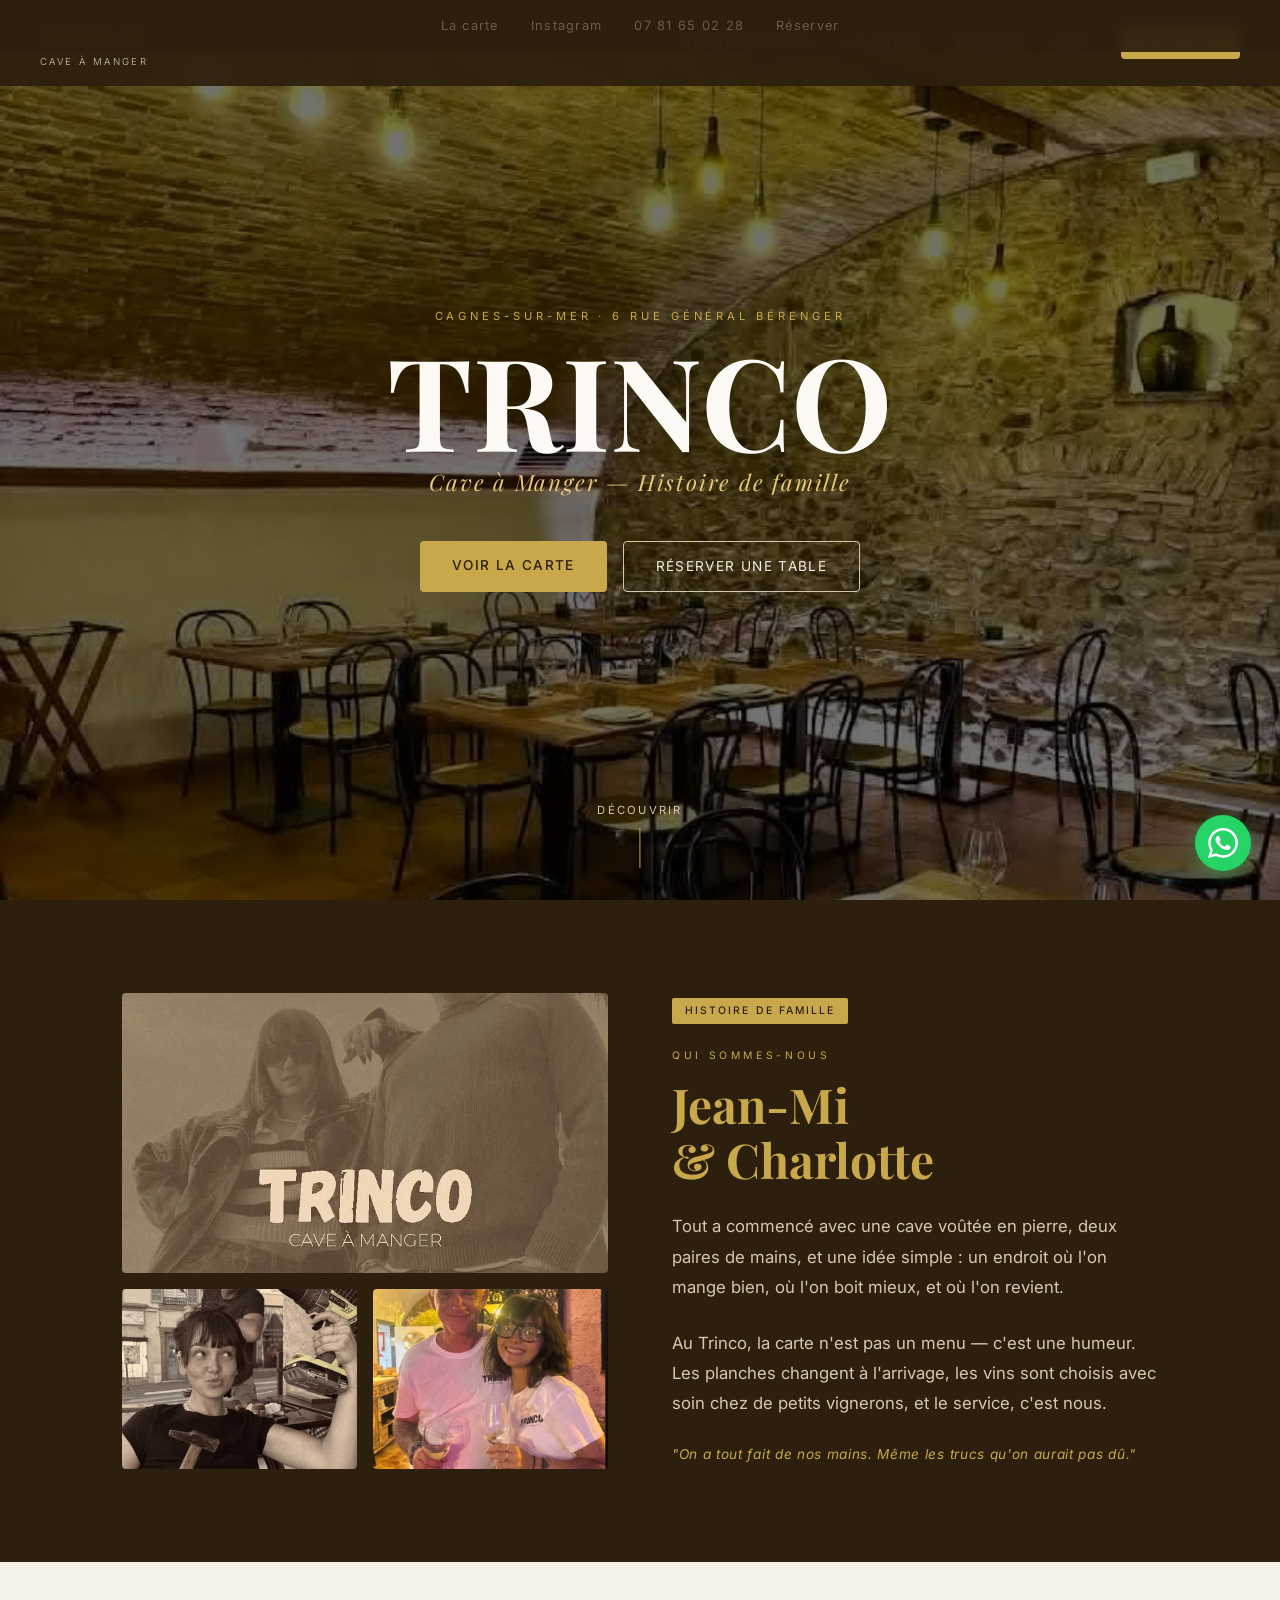
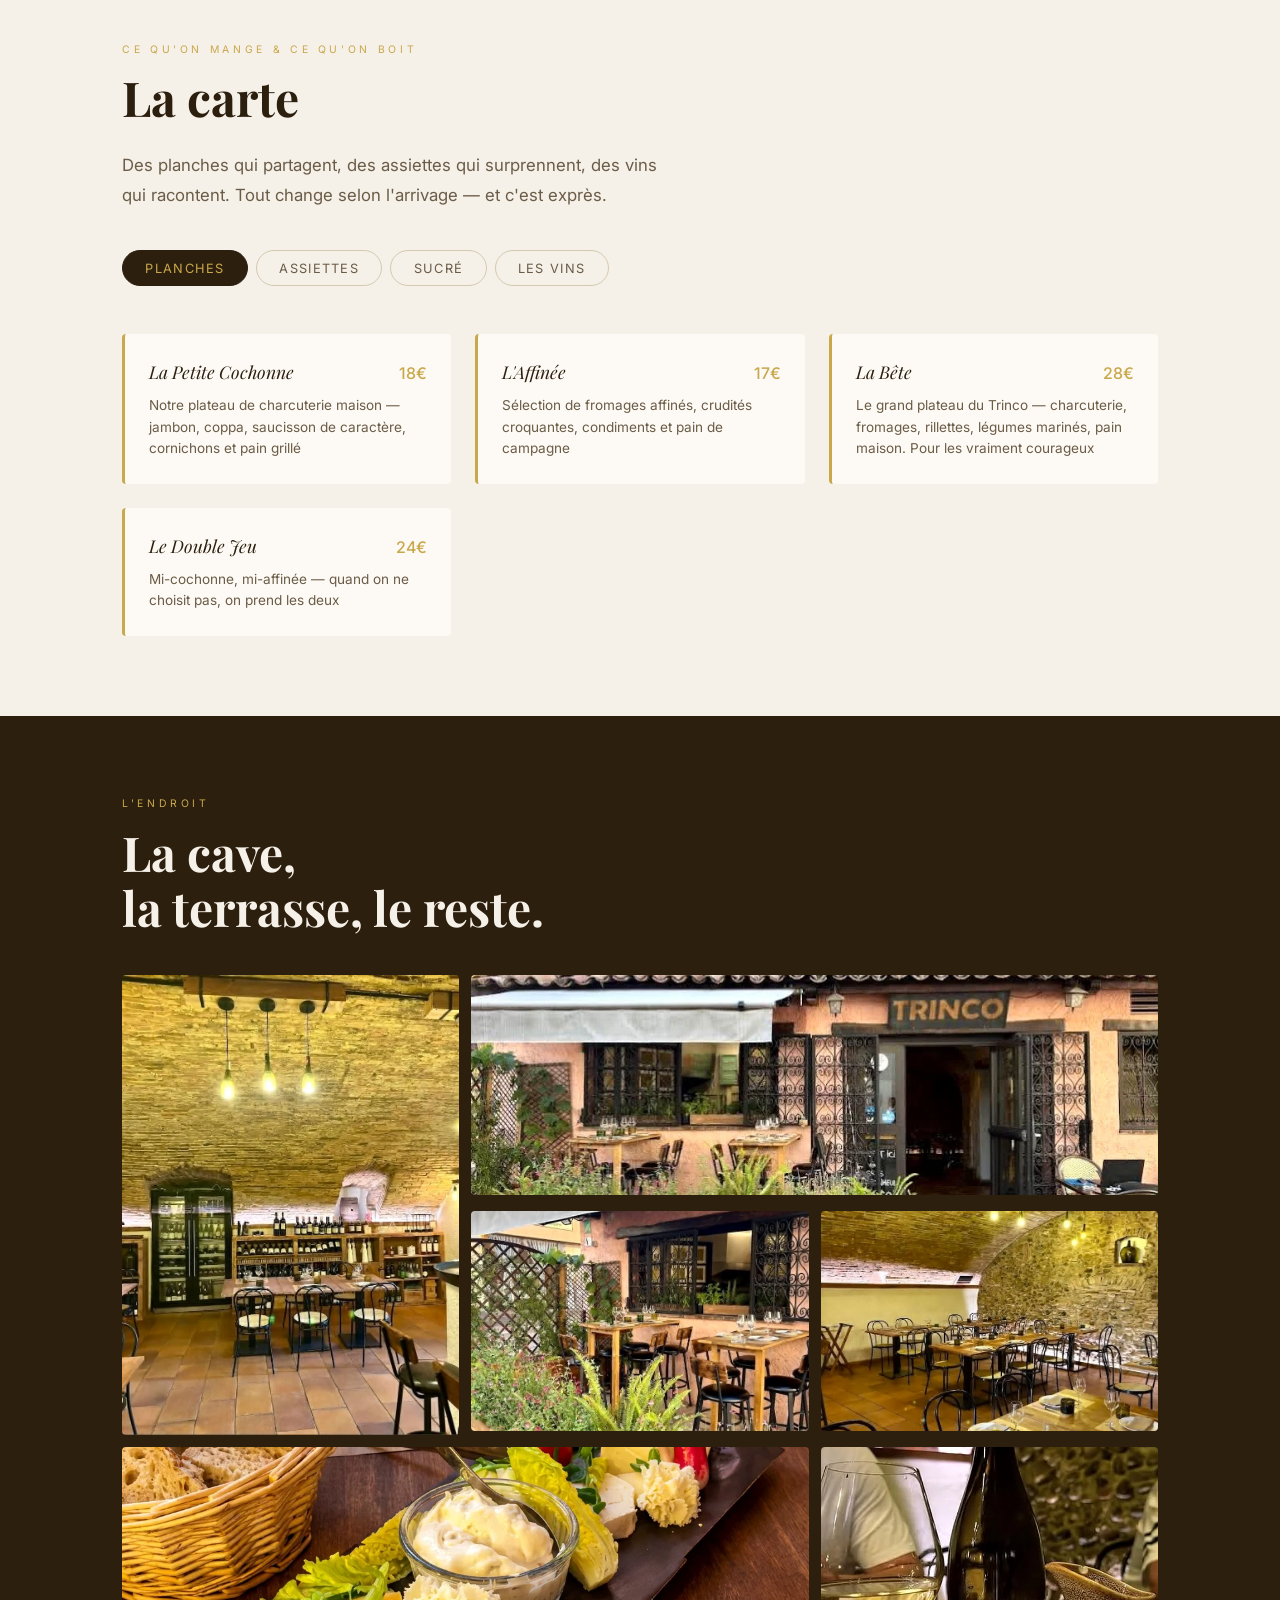
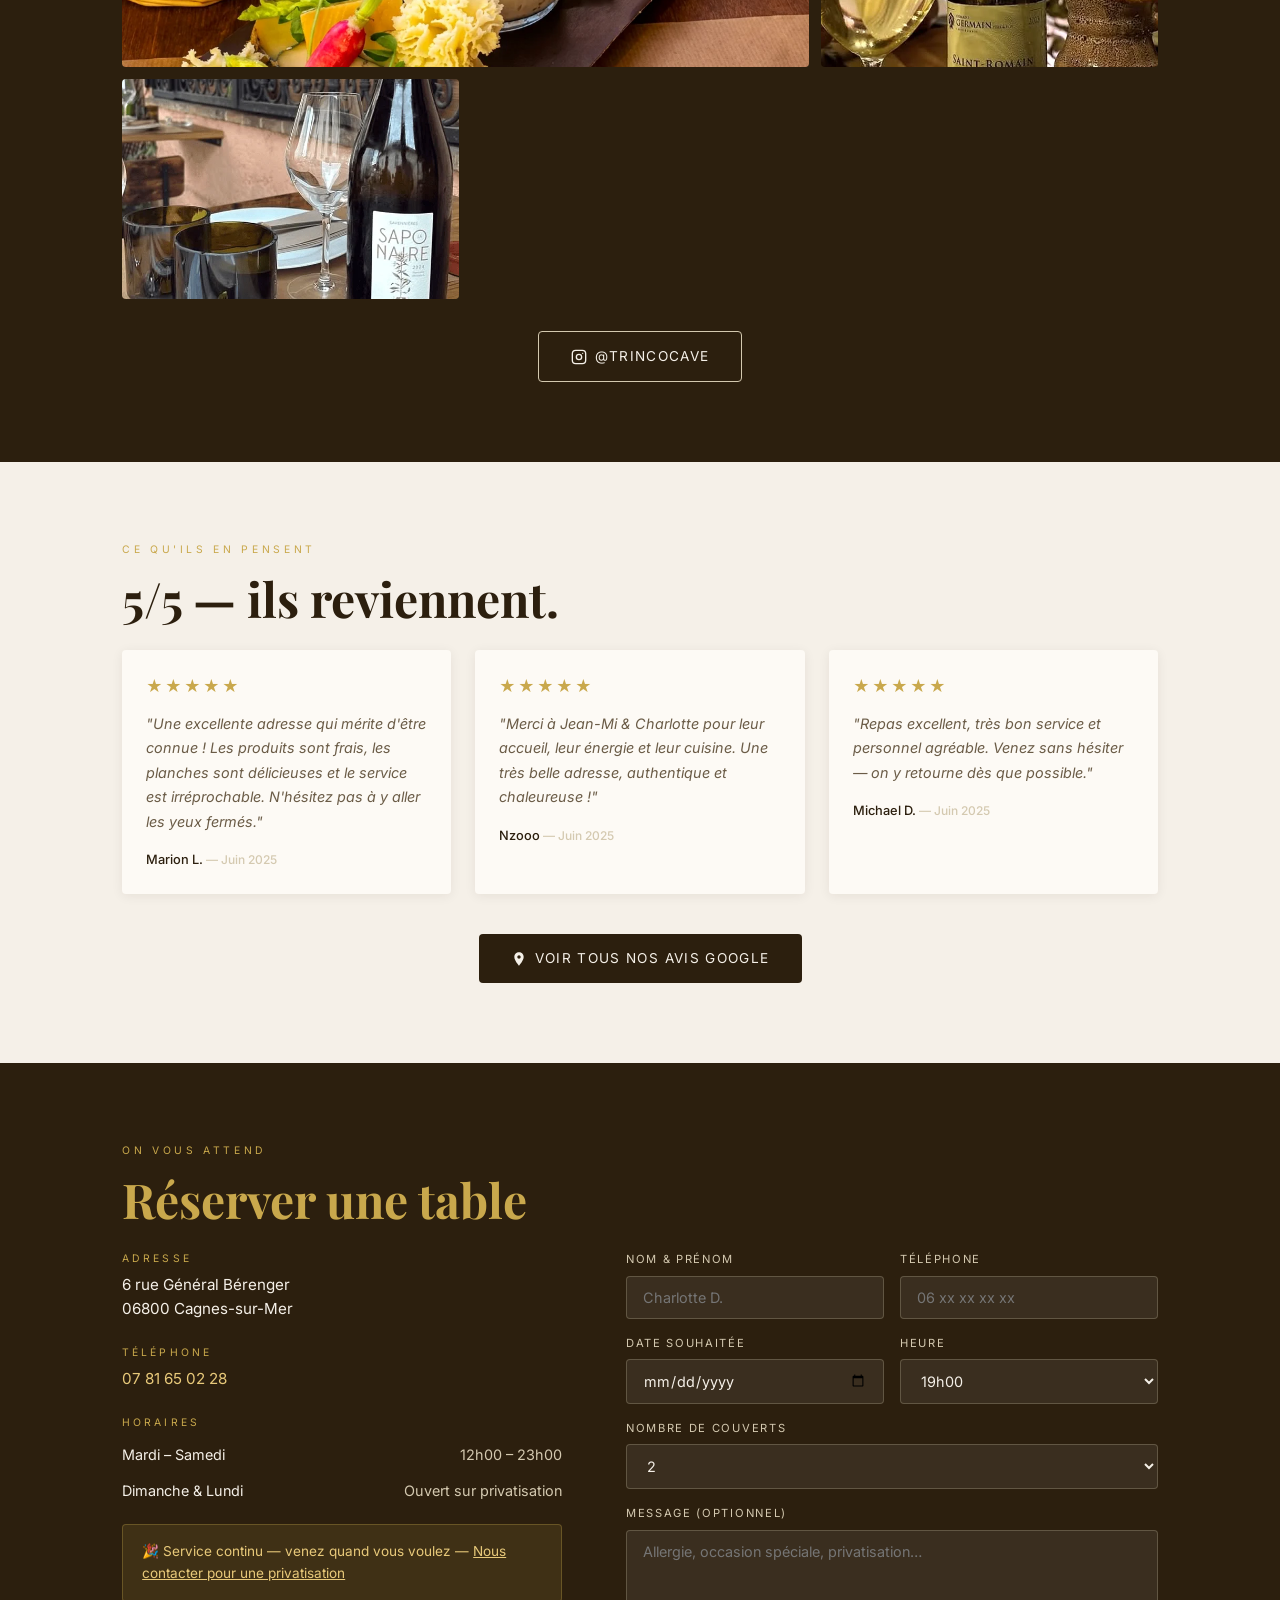
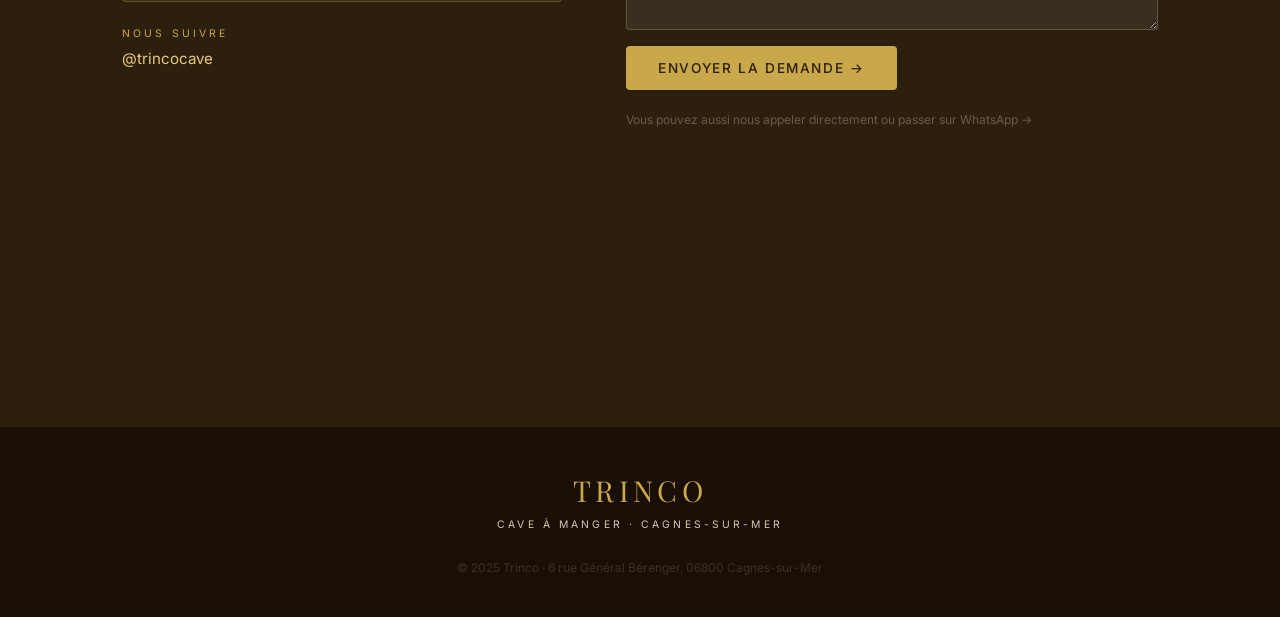
==== index.html @ 85537033 "creation trinco" ====
<!DOCTYPE html>
<html lang="fr">
<head>
  <meta charset="UTF-8" />
  <meta name="viewport" content="width=device-width, initial-scale=1.0" />
  <title>Trinco — Cave à Manger · Cagnes-sur-Mer</title>
  <meta name="description" content="Trinco, cave à manger à Cagnes-sur-Mer. Planches généreuses, vins de caractère, produits locaux. Histoire de famille, adresse de cœur." />
  <meta name="keywords" content="restaurant Cagnes-sur-Mer, cave à vin, planches à partager, vins naturels, Côte d'Azur, Nice, Antibes" />
  <meta property="og:title" content="Trinco — Cave à Manger · Cagnes-sur-Mer" />
  <meta property="og:description" content="Planches généreuses, vins de caractère, produits locaux. Une histoire de famille à Cagnes-sur-Mer." />
  <meta property="og:image" content="images/hero_duo_logo.webp" />
  <link rel="canonical" href="https://letrinco.fr/" />
  <link rel="stylesheet" href="css/style.css" />
  <link rel="preload" as="image" href="images/salle_voutee.webp" />
</head>
<body>

<!-- NAV -->
<nav>
  <a href="#hero" class="nav-logo">
    TRINCO
    <span>Cave à Manger</span>
  </a>
  <ul class="nav-links">
    <li><a href="#histoire">Notre histoire</a></li>
    <li><a href="#carte">La carte</a></li>
    <li><a href="#galerie">Galerie</a></li>
    <li><a href="#avis">Avis</a></li>
    <li><a href="#contact" class="nav-cta">Réserver</a></li>
  </ul>
  <button class="burger" aria-label="Menu">
    <span></span><span></span><span></span>
  </button>
</nav>

<!-- HERO -->
<section id="hero">
  <div class="hero-bg"></div>
  <div class="hero-content">
    <p class="hero-eyebrow">Cagnes-sur-Mer · 6 rue Général Bérenger</p>
    <h1 class="hero-title">TRINCO</h1>
    <p class="hero-subtitle">Cave à Manger — Histoire de famille</p>
    <div class="hero-btns">
      <a href="#carte" class="btn-primary">Voir la carte</a>
      <a href="#contact" class="btn-outline">Réserver une table</a>
    </div>
  </div>
  <div class="hero-scroll">Découvrir</div>
</section>

<!-- HISTOIRE -->
<section id="histoire">
  <div class="container">
    <div class="histoire-grid">
      <div class="histoire-imgs">
        <img src="images/hero_duo_logo.webp" alt="Jean-Mi et Charlotte, fondateurs du Trinco" loading="lazy" />
        <img src="images/chantier_sepia.webp" alt="La construction du Trinco" loading="lazy" />
        <img src="images/jean_mi_charlotte.webp" alt="Jean-Mi et Charlotte au Trinco" loading="lazy" />
      </div>
      <div class="histoire-text">
        <span class="histoire-tag">Histoire de famille</span>
        <p class="section-label">Qui sommes-nous</p>
        <h2 class="section-title" style="color: var(--or);">Jean-Mi<br>&amp; Charlotte</h2>
        <p class="section-intro">
          Tout a commencé avec une cave voûtée en pierre, deux paires de mains, et une idée simple : un endroit où l'on mange bien, où l'on boit mieux, et où l'on revient.
        </p>
        <br>
        <p class="section-intro">
          Au Trinco, la carte n'est pas un menu — c'est une humeur. Les planches changent à l'arrivage, les vins sont choisis avec soin chez de petits vignerons, et le service, c'est nous.
        </p>
        <br>
        <p style="font-size:0.85rem; color: var(--or); letter-spacing:0.05em; font-style:italic;">
          "On a tout fait de nos mains. Même les trucs qu'on aurait pas dû."
        </p>
      </div>
    </div>
  </div>
</section>

<!-- CARTE -->
<section id="carte">
  <div class="container">
    <p class="section-label">Ce qu'on mange & ce qu'on boit</p>
    <h2 class="section-title">La carte</h2>
    <p class="section-intro" style="margin-bottom: 2.5rem;">
      Des planches qui partagent, des assiettes qui surprennent, des vins qui racontent. Tout change selon l'arrivage — et c'est exprès.
    </p>

    <div class="carte-tabs">
      <button class="tab-btn active" data-section="planches">Planches</button>
      <button class="tab-btn" data-section="assiettes">Assiettes</button>
      <button class="tab-btn" data-section="sucre">Sucré</button>
      <button class="tab-btn" data-section="vins">Les vins</button>
    </div>

    <div id="carte-content">
      <!-- Chargé par JS depuis _data/carte.json -->
    </div>
  </div>
</section>

<!-- GALERIE -->
<section id="galerie">
  <div class="container">
    <p class="section-label">L'endroit</p>
    <h2 class="section-title" style="color: var(--creme);">La cave,<br>la terrasse, le reste.</h2>

    <div class="galerie-grid" style="margin-top: 2.5rem;">
      <img src="images/cave_vins.webp"         alt="Cave à vins du Trinco"           class="g-tall"   loading="lazy" />
      <img src="images/facade_exterieure.webp"  alt="Façade extérieure du Trinco"     class="g-wide"   loading="lazy" />
      <img src="images/terrasse_bar.webp"       alt="Terrasse du Trinco"              class="g-normal" loading="lazy" />
      <img src="images/salle_voutee.webp"       alt="Salle voûtée en pierre"          class="g-normal" loading="lazy" />
      <img src="images/assiette_fromage.webp"   alt="Plateau de fromages L'Affinée"   class="g-wide"   loading="lazy" />
      <img src="images/vin_saint_romain.webp"   alt="Vin Saint-Romain au Trinco"      class="g-normal" loading="lazy" />
      <img src="images/table_saponaire.webp"    alt="Table dressée en terrasse"       class="g-normal" loading="lazy" />
    </div>

    <div style="text-align:center; margin-top:2rem;">
      <a href="https://www.instagram.com/trincocave" target="_blank" rel="noopener" class="btn-outline" style="display:inline-flex; align-items:center; gap:0.5rem; border-color: var(--pierre);">
        <svg width="16" height="16" viewBox="0 0 24 24" fill="none" stroke="currentColor" stroke-width="2"><rect x="2" y="2" width="20" height="20" rx="5"/><circle cx="12" cy="12" r="4"/><circle cx="17.5" cy="6.5" r="1" fill="currentColor" stroke="none"/></svg>
        @trincocave
      </a>
    </div>
  </div>
</section>

<!-- AVIS -->
<section id="avis">
  <div class="container">
    <p class="section-label">Ce qu'ils en pensent</p>
    <h2 class="section-title">5/5 — ils reviennent.</h2>

    <div class="avis-grid" id="avis-grid">
      <!-- Chargé par JS -->
    </div>

    <div class="avis-cta">
      <a href="https://www.google.com/maps/search/?api=1&query=Trinco+Cagnes-sur-Mer" target="_blank" rel="noopener" class="btn-google">
        <svg width="16" height="16" viewBox="0 0 24 24" fill="currentColor"><path d="M12 2C8.13 2 5 5.13 5 9c0 5.25 7 13 7 13s7-7.75 7-13c0-3.87-3.13-7-7-7zm0 9.5c-1.38 0-2.5-1.12-2.5-2.5S10.62 6.5 12 6.5s2.5 1.12 2.5 2.5S13.38 11.5 12 11.5z"/></svg>
        Voir tous nos avis Google
      </a>
    </div>
  </div>
</section>

<!-- CONTACT -->
<section id="contact">
  <div class="container">
    <p class="section-label">On vous attend</p>
    <h2 class="section-title">Réserver une table</h2>

    <div class="contact-grid">
      <!-- Infos -->
      <div class="contact-infos">
        <div>
          <p class="contact-bloc-label">Adresse</p>
          <p class="contact-bloc-val">
            6 rue Général Bérenger<br>
            06800 Cagnes-sur-Mer
          </p>
        </div>
        <div>
          <p class="contact-bloc-label">Téléphone</p>
          <p class="contact-bloc-val">
            <a href="tel:+33781650228">07 81 65 02 28</a>
          </p>
        </div>
        <div>
          <p class="contact-bloc-label">Horaires</p>
          <div id="horaires-content">
            <!-- Chargé par JS -->
          </div>
        </div>
        <div>
          <p class="contact-bloc-label">Nous suivre</p>
          <p class="contact-bloc-val">
            <a href="https://www.instagram.com/trincocave" target="_blank" rel="noopener">@trincocave</a>
          </p>
        </div>

        <div class="map-embed">
          <iframe
            src="https://www.google.com/maps/embed?pb=!1m18!1m12!1m3!1d2886.9!2d7.1480!3d43.6647!2m3!1f0!2f0!3f0!3m2!1i1024!2i768!4f13.1!3m3!1m2!1s0x12cdd321d4ad0dfb%3A0x1d8dfc1db5aa46de!2sTrinco!5e0!3m2!1sfr!2sfr!4v1700000000000"
            allowfullscreen=""
            loading="lazy"
            referrerpolicy="no-referrer-when-downgrade"
            title="Trinco sur Google Maps">
          </iframe>
        </div>
      </div>

      <!-- Formulaire -->
      <form id="resa-form" class="contact-form">
        <div class="form-row">
          <div class="form-group">
            <label for="nom">Nom & Prénom</label>
            <input type="text" id="nom" name="nom" placeholder="Charlotte D." required />
          </div>
          <div class="form-group">
            <label for="tel">Téléphone</label>
            <input type="tel" id="tel" name="tel" placeholder="06 xx xx xx xx" />
          </div>
        </div>
        <div class="form-row">
          <div class="form-group">
            <label for="date">Date souhaitée</label>
            <input type="date" id="date" name="date" required />
          </div>
          <div class="form-group">
            <label for="heure">Heure</label>
            <select id="heure" name="heure">
              <option value="12h00">12h00</option>
              <option value="12h30">12h30</option>
              <option value="13h00">13h00</option>
              <option value="13h30">13h30</option>
              <option value="19h00" selected>19h00</option>
              <option value="19h30">19h30</option>
              <option value="20h00">20h00</option>
              <option value="20h30">20h30</option>
              <option value="21h00">21h00</option>
              <option value="21h30">21h30</option>
            </select>
          </div>
        </div>
        <div class="form-group">
          <label for="couverts">Nombre de couverts</label>
          <select id="couverts" name="couverts">
            <option>1</option>
            <option selected>2</option>
            <option>3</option>
            <option>4</option>
            <option>5</option>
            <option>6</option>
            <option>7</option>
            <option>8+</option>
          </select>
        </div>
        <div class="form-group">
          <label for="message">Message (optionnel)</label>
          <textarea id="message" name="message" placeholder="Allergie, occasion spéciale, privatisation…"></textarea>
        </div>
        <button type="submit" class="form-submit">Envoyer la demande →</button>
        <p style="font-size:0.75rem; color: var(--gris-text); margin-top:0.25rem;">
          Vous pouvez aussi nous appeler directement ou passer sur WhatsApp →
        </p>
      </form>
    </div>
  </div>
</section>

<!-- FOOTER -->
<footer>
  <div class="footer-logo">TRINCO</div>
  <div class="footer-sub">Cave à Manger · Cagnes-sur-Mer</div>
  <nav class="footer-links">
    <a href="#carte">La carte</a>
    <a href="https://www.instagram.com/trincocave" target="_blank" rel="noopener">Instagram</a>
    <a href="tel:+33781650228">07 81 65 02 28</a>
    <a href="#contact">Réserver</a>
  </nav>
  <p class="footer-copy">© 2025 Trinco · 6 rue Général Bérenger, 06800 Cagnes-sur-Mer</p>
</footer>

<!-- BOUTON WHATSAPP FLOTTANT -->
<a class="wa-float"
   href="https://wa.me/33781650228?text=Bonjour%20Jean-Mi%20%26%20Charlotte%2C%20je%20souhaite%20r%C3%A9server%20une%20table%20au%20Trinco%20%F0%9F%8D%B7"
   target="_blank"
   rel="noopener"
   aria-label="Réserver via WhatsApp">
  <svg viewBox="0 0 24 24" xmlns="http://www.w3.org/2000/svg">
    <path d="M17.472 14.382c-.297-.149-1.758-.867-2.03-.967-.273-.099-.471-.148-.67.15-.197.297-.767.966-.94 1.164-.173.199-.347.223-.644.075-.297-.15-1.255-.463-2.39-1.475-.883-.788-1.48-1.761-1.653-2.059-.173-.297-.018-.458.13-.606.134-.133.298-.347.446-.52.149-.174.198-.298.298-.497.099-.198.05-.371-.025-.52-.075-.149-.669-1.612-.916-2.207-.242-.579-.487-.5-.669-.51-.173-.008-.371-.01-.57-.01-.198 0-.52.074-.792.372-.272.297-1.04 1.016-1.04 2.479 0 1.462 1.065 2.875 1.213 3.074.149.198 2.096 3.2 5.077 4.487.709.306 1.262.489 1.694.625.712.227 1.36.195 1.871.118.571-.085 1.758-.719 2.006-1.413.248-.694.248-1.289.173-1.413-.074-.124-.272-.198-.57-.347m-5.421 7.403h-.004a9.87 9.87 0 01-5.031-1.378l-.361-.214-3.741.982.998-3.648-.235-.374a9.86 9.86 0 01-1.51-5.26c.001-5.45 4.436-9.884 9.888-9.884 2.64 0 5.122 1.03 6.988 2.898a9.825 9.825 0 012.893 6.994c-.003 5.45-4.437 9.884-9.885 9.884m8.413-18.297A11.815 11.815 0 0012.05 0C5.495 0 .16 5.335.157 11.892c0 2.096.547 4.142 1.588 5.945L.057 24l6.305-1.654a11.882 11.882 0 005.683 1.448h.005c6.554 0 11.89-5.335 11.893-11.893a11.821 11.821 0 00-3.48-8.413z"/>
  </svg>
</a>

<script src="js/main.js"></script>
</body>
</html>
---- css/style.css ----
/* ===== TRINCO — Cave à Manger ===== */
@import url('https://fonts.googleapis.com/css2?family=Playfair+Display:ital,wght@0,400;0,700;1,400&family=Inter:wght@300;400;500&display=swap');

:root {
  --brun:       #2c1f0e;
  --brun-light: #4a3220;
  --or:         #c9a84c;
  --or-light:   #e8c97a;
  --creme:      #f5f0e8;
  --pierre:     #d4c9b0;
  --vert:       #4a5e3a;
  --blanc:      #fdfaf5;
  --gris-text:  #6b5c47;
  --radius:     4px;
}

*, *::before, *::after { box-sizing: border-box; margin: 0; padding: 0; }

html { scroll-behavior: smooth; }

body {
  font-family: 'Inter', sans-serif;
  background: var(--blanc);
  color: var(--brun);
  font-size: 16px;
  line-height: 1.6;
}

/* ===== NAV ===== */
nav {
  position: fixed;
  top: 0; left: 0; right: 0;
  z-index: 100;
  display: flex;
  align-items: center;
  justify-content: space-between;
  padding: 1rem 2.5rem;
  background: rgba(44, 31, 14, 0.92);
  backdrop-filter: blur(8px);
  transition: background 0.3s;
}

.nav-logo {
  font-family: 'Playfair Display', serif;
  font-size: 1.5rem;
  color: var(--or);
  letter-spacing: 0.12em;
  text-decoration: none;
}

.nav-logo span {
  display: block;
  font-size: 0.6rem;
  letter-spacing: 0.25em;
  color: var(--pierre);
  font-family: 'Inter', sans-serif;
  font-weight: 300;
  text-transform: uppercase;
}

.nav-links {
  display: flex;
  gap: 2rem;
  list-style: none;
}

.nav-links a {
  color: var(--creme);
  text-decoration: none;
  font-size: 0.8rem;
  letter-spacing: 0.15em;
  text-transform: uppercase;
  font-weight: 400;
  transition: color 0.2s;
}

.nav-links a:hover { color: var(--or); }

.nav-cta {
  background: var(--or);
  color: var(--brun) !important;
  padding: 0.5rem 1.2rem;
  border-radius: var(--radius);
  font-weight: 500 !important;
}

.nav-cta:hover { background: var(--or-light) !important; color: var(--brun) !important; }

/* burger */
.burger {
  display: none;
  flex-direction: column;
  gap: 5px;
  cursor: pointer;
  background: none;
  border: none;
  padding: 4px;
}
.burger span {
  width: 24px; height: 2px;
  background: var(--creme);
  border-radius: 2px;
  transition: all 0.3s;
}

/* ===== HERO ===== */
#hero {
  height: 100vh;
  min-height: 600px;
  position: relative;
  display: flex;
  align-items: center;
  justify-content: center;
  overflow: hidden;
}

.hero-bg {
  position: absolute;
  inset: 0;
  background-image: url('../images/salle_voutee.webp');
  background-size: cover;
  background-position: center 30%;
  filter: brightness(0.45);
}

.hero-content {
  position: relative;
  z-index: 2;
  text-align: center;
  padding: 2rem;
}

.hero-eyebrow {
  font-family: 'Inter', sans-serif;
  font-size: 0.7rem;
  letter-spacing: 0.35em;
  text-transform: uppercase;
  color: var(--or);
  margin-bottom: 1rem;
}

.hero-title {
  font-family: 'Playfair Display', serif;
  font-size: clamp(4rem, 12vw, 8rem);
  color: var(--blanc);
  line-height: 0.9;
  margin-bottom: 0.5rem;
}

.hero-subtitle {
  font-family: 'Playfair Display', serif;
  font-style: italic;
  font-size: clamp(1rem, 3vw, 1.4rem);
  color: var(--or-light);
  margin-bottom: 2.5rem;
  letter-spacing: 0.08em;
}

.hero-btns {
  display: flex;
  gap: 1rem;
  justify-content: center;
  flex-wrap: wrap;
}

.btn-primary {
  background: var(--or);
  color: var(--brun);
  padding: 0.85rem 2rem;
  border-radius: var(--radius);
  text-decoration: none;
  font-weight: 500;
  font-size: 0.85rem;
  letter-spacing: 0.1em;
  text-transform: uppercase;
  transition: background 0.2s, transform 0.2s;
}
.btn-primary:hover { background: var(--or-light); transform: translateY(-2px); }

.btn-outline {
  border: 1px solid var(--pierre);
  color: var(--creme);
  padding: 0.85rem 2rem;
  border-radius: var(--radius);
  text-decoration: none;
  font-size: 0.85rem;
  letter-spacing: 0.1em;
  text-transform: uppercase;
  transition: border-color 0.2s, color 0.2s;
}
.btn-outline:hover { border-color: var(--or); color: var(--or); }

.hero-scroll {
  position: absolute;
  bottom: 2rem;
  left: 50%;
  transform: translateX(-50%);
  color: var(--pierre);
  font-size: 0.7rem;
  letter-spacing: 0.2em;
  text-transform: uppercase;
  display: flex;
  flex-direction: column;
  align-items: center;
  gap: 0.5rem;
}
.hero-scroll::after {
  content: '';
  width: 1px;
  height: 40px;
  background: var(--or);
  animation: scrollLine 1.5s ease-in-out infinite;
}
@keyframes scrollLine { 0%,100%{opacity:0.3;transform:scaleY(0.5)} 50%{opacity:1;transform:scaleY(1)} }

/* ===== SECTIONS COMMUNES ===== */
section { padding: 5rem 0; }

.container {
  max-width: 1100px;
  margin: 0 auto;
  padding: 0 2rem;
}

.section-label {
  font-size: 0.65rem;
  letter-spacing: 0.35em;
  text-transform: uppercase;
  color: var(--or);
  margin-bottom: 0.75rem;
}

.section-title {
  font-family: 'Playfair Display', serif;
  font-size: clamp(2rem, 5vw, 3rem);
  color: var(--brun);
  line-height: 1.15;
  margin-bottom: 1.5rem;
}

.section-intro {
  font-size: 1.05rem;
  color: var(--gris-text);
  max-width: 560px;
  line-height: 1.8;
}

/* ===== SECTION HISTOIRE ===== */
#histoire {
  background: var(--brun);
  color: var(--creme);
}

#histoire .section-title { color: var(--or); }
#histoire .section-intro { color: var(--pierre); max-width: 100%; }

.histoire-grid {
  display: grid;
  grid-template-columns: 1fr 1fr;
  gap: 4rem;
  align-items: center;
}

.histoire-imgs {
  display: grid;
  grid-template-columns: 1fr 1fr;
  gap: 1rem;
}

.histoire-imgs img {
  width: 100%;
  border-radius: var(--radius);
  object-fit: cover;
}

.histoire-imgs img:first-child {
  grid-column: 1 / -1;
  height: 280px;
}

.histoire-imgs img:not(:first-child) {
  height: 180px;
}

.histoire-text { padding: 1rem 0; }

.histoire-tag {
  display: inline-block;
  background: var(--or);
  color: var(--brun);
  font-size: 0.65rem;
  letter-spacing: 0.2em;
  text-transform: uppercase;
  padding: 0.3rem 0.8rem;
  border-radius: 2px;
  margin-bottom: 1.5rem;
  font-weight: 500;
}

/* ===== SECTION CARTE ===== */
#carte { background: var(--creme); }

.carte-tabs {
  display: flex;
  gap: 0.5rem;
  margin-bottom: 3rem;
  flex-wrap: wrap;
}

.tab-btn {
  background: none;
  border: 1px solid var(--pierre);
  color: var(--gris-text);
  padding: 0.6rem 1.4rem;
  border-radius: 30px;
  font-family: 'Inter', sans-serif;
  font-size: 0.8rem;
  letter-spacing: 0.1em;
  cursor: pointer;
  transition: all 0.2s;
  text-transform: uppercase;
}

.tab-btn:hover, .tab-btn.active {
  background: var(--brun);
  border-color: var(--brun);
  color: var(--or);
}

.carte-grid {
  display: grid;
  grid-template-columns: repeat(auto-fill, minmax(300px, 1fr));
  gap: 1.5rem;
}

.carte-item {
  background: var(--blanc);
  border-radius: var(--radius);
  padding: 1.5rem;
  border-left: 3px solid var(--or);
  transition: transform 0.2s, box-shadow 0.2s;
}

.carte-item:hover {
  transform: translateY(-3px);
  box-shadow: 0 8px 24px rgba(44,31,14,0.1);
}

.carte-item-header {
  display: flex;
  justify-content: space-between;
  align-items: baseline;
  margin-bottom: 0.5rem;
  gap: 1rem;
}

.carte-item-nom {
  font-family: 'Playfair Display', serif;
  font-size: 1.1rem;
  color: var(--brun);
  font-style: italic;
}

.carte-item-prix {
  font-size: 1rem;
  color: var(--or);
  font-weight: 500;
  white-space: nowrap;
}

.carte-item-desc {
  font-size: 0.85rem;
  color: var(--gris-text);
  line-height: 1.6;
}

/* Vins */
.vins-section { margin-bottom: 2.5rem; }

.vins-categorie {
  font-size: 0.65rem;
  letter-spacing: 0.3em;
  text-transform: uppercase;
  color: var(--or);
  margin-bottom: 1rem;
  padding-bottom: 0.5rem;
  border-bottom: 1px solid var(--pierre);
}

.vin-item {
  display: flex;
  justify-content: space-between;
  align-items: baseline;
  padding: 0.9rem 0;
  border-bottom: 1px solid rgba(212,201,176,0.4);
  gap: 1rem;
}

.vin-info { flex: 1; }

.vin-nom {
  font-family: 'Playfair Display', serif;
  font-size: 0.95rem;
  color: var(--brun);
  margin-bottom: 0.15rem;
}

.vin-region {
  font-size: 0.75rem;
  color: var(--gris-text);
  letter-spacing: 0.05em;
}

.vin-prix {
  display: flex;
  gap: 1.5rem;
  text-align: right;
  white-space: nowrap;
}

.vin-prix span {
  font-size: 0.8rem;
  color: var(--gris-text);
}

.vin-prix strong {
  display: block;
  font-size: 0.95rem;
  color: var(--or);
  font-weight: 500;
}

/* ===== GALERIE ===== */
#galerie { background: var(--brun); }
#galerie .section-title { color: var(--creme); }
#galerie .section-label { color: var(--or); }

.galerie-grid {
  display: grid;
  grid-template-columns: repeat(3, 1fr);
  grid-template-rows: auto auto;
  gap: 0.75rem;
}

.galerie-grid img {
  width: 100%;
  height: 100%;
  object-fit: cover;
  border-radius: var(--radius);
  transition: opacity 0.3s;
}

.galerie-grid img:hover { opacity: 0.85; }

.galerie-grid .g-tall {
  grid-row: span 2;
  height: 460px;
}

.galerie-grid .g-wide {
  grid-column: span 2;
  height: 220px;
}

.galerie-grid .g-normal {
  height: 220px;
}

/* ===== AVIS ===== */
#avis { background: var(--creme); }

.avis-grid {
  display: grid;
  grid-template-columns: repeat(auto-fill, minmax(280px, 1fr));
  gap: 1.5rem;
  margin-bottom: 2.5rem;
}

.avis-card {
  background: var(--blanc);
  padding: 1.5rem;
  border-radius: var(--radius);
  box-shadow: 0 2px 12px rgba(44,31,14,0.07);
}

.avis-stars {
  color: var(--or);
  font-size: 1rem;
  margin-bottom: 0.75rem;
  letter-spacing: 2px;
}

.avis-texte {
  font-size: 0.9rem;
  color: var(--gris-text);
  line-height: 1.7;
  font-style: italic;
  margin-bottom: 1rem;
}

.avis-auteur {
  font-size: 0.8rem;
  color: var(--brun);
  font-weight: 500;
}

.avis-date {
  font-size: 0.75rem;
  color: var(--pierre);
}

.avis-cta {
  text-align: center;
}

.btn-google {
  display: inline-flex;
  align-items: center;
  gap: 0.5rem;
  background: var(--brun);
  color: var(--creme);
  padding: 0.85rem 2rem;
  border-radius: var(--radius);
  text-decoration: none;
  font-size: 0.85rem;
  letter-spacing: 0.1em;
  text-transform: uppercase;
  transition: background 0.2s;
}
.btn-google:hover { background: var(--brun-light); }

/* ===== CONTACT ===== */
#contact { background: var(--brun); color: var(--creme); }
#contact .section-title { color: var(--or); }

.contact-grid {
  display: grid;
  grid-template-columns: 1fr 1fr;
  gap: 4rem;
  align-items: start;
}

.contact-infos { display: flex; flex-direction: column; gap: 1.5rem; }

.contact-bloc-label {
  font-size: 0.65rem;
  letter-spacing: 0.3em;
  text-transform: uppercase;
  color: var(--or);
  margin-bottom: 0.3rem;
}

.contact-bloc-val {
  color: var(--creme);
  font-size: 0.95rem;
  line-height: 1.6;
}

.contact-bloc-val a {
  color: var(--or-light);
  text-decoration: none;
}

.horaires-table { width: 100%; border-collapse: collapse; }
.horaires-table td {
  padding: 0.4rem 0;
  font-size: 0.9rem;
  color: var(--creme);
}
.horaires-table td:last-child {
  text-align: right;
  color: var(--pierre);
}

.privatisation-note {
  background: rgba(201,168,76,0.12);
  border: 1px solid rgba(201,168,76,0.3);
  border-radius: var(--radius);
  padding: 1rem 1.2rem;
  font-size: 0.85rem;
  color: var(--or-light);
  margin-top: 1rem;
  line-height: 1.6;
}

/* Formulaire */
.contact-form { display: flex; flex-direction: column; gap: 1rem; }

.form-row { display: grid; grid-template-columns: 1fr 1fr; gap: 1rem; }

.form-group { display: flex; flex-direction: column; gap: 0.4rem; }

.form-group label {
  font-size: 0.7rem;
  letter-spacing: 0.15em;
  text-transform: uppercase;
  color: var(--pierre);
}

.form-group input,
.form-group select,
.form-group textarea {
  background: rgba(255,255,255,0.07);
  border: 1px solid rgba(212,201,176,0.25);
  border-radius: var(--radius);
  padding: 0.75rem 1rem;
  color: var(--creme);
  font-family: 'Inter', sans-serif;
  font-size: 0.9rem;
  transition: border-color 0.2s;
  outline: none;
}

.form-group input:focus,
.form-group select:focus,
.form-group textarea:focus {
  border-color: var(--or);
}

.form-group select option { background: var(--brun); }
.form-group textarea { resize: vertical; min-height: 100px; }

.form-submit {
  background: var(--or);
  color: var(--brun);
  border: none;
  padding: 0.9rem 2rem;
  border-radius: var(--radius);
  font-family: 'Inter', sans-serif;
  font-size: 0.85rem;
  font-weight: 500;
  letter-spacing: 0.12em;
  text-transform: uppercase;
  cursor: pointer;
  transition: background 0.2s, transform 0.2s;
  align-self: flex-start;
}
.form-submit:hover { background: var(--or-light); transform: translateY(-2px); }

/* Map */
.map-embed {
  margin-top: 2rem;
  border-radius: var(--radius);
  overflow: hidden;
  height: 220px;
}
.map-embed iframe { width: 100%; height: 100%; border: 0; }

/* ===== FOOTER ===== */
footer {
  background: #1a0f06;
  color: var(--gris-text);
  padding: 2.5rem 0;
  text-align: center;
}

.footer-logo {
  font-family: 'Playfair Display', serif;
  font-size: 1.8rem;
  color: var(--or);
  letter-spacing: 0.15em;
  margin-bottom: 0.25rem;
}

.footer-sub {
  font-size: 0.65rem;
  letter-spacing: 0.3em;
  text-transform: uppercase;
  color: var(--pierre);
  margin-bottom: 1.5rem;
}

.footer-links {
  display: flex;
  justify-content: center;
  gap: 2rem;
  margin-bottom: 1.5rem;
}

.footer-links a {
  color: var(--gris-text);
  text-decoration: none;
  font-size: 0.8rem;
  letter-spacing: 0.1em;
  transition: color 0.2s;
}
.footer-links a:hover { color: var(--or); }

.footer-copy {
  font-size: 0.75rem;
  color: #3d3028;
}

/* ===== BOUTON WHATSAPP FLOTTANT ===== */
.wa-float {
  position: fixed;
  bottom: 1.8rem;
  right: 1.8rem;
  z-index: 200;
  width: 56px;
  height: 56px;
  background: #25D366;
  border-radius: 50%;
  display: flex;
  align-items: center;
  justify-content: center;
  box-shadow: 0 4px 16px rgba(37,211,102,0.4);
  text-decoration: none;
  transition: transform 0.2s, box-shadow 0.2s;
}

.wa-float:hover {
  transform: scale(1.08);
  box-shadow: 0 6px 22px rgba(37,211,102,0.55);
}

.wa-float svg { width: 30px; height: 30px; fill: white; }

/* Tooltip */
.wa-float::before {
  content: 'Réserver par WhatsApp';
  position: absolute;
  right: 68px;
  background: var(--brun);
  color: var(--creme);
  font-size: 0.75rem;
  white-space: nowrap;
  padding: 0.4rem 0.8rem;
  border-radius: 4px;
  opacity: 0;
  pointer-events: none;
  transition: opacity 0.2s;
}
.wa-float:hover::before { opacity: 1; }

/* ===== RESPONSIVE ===== */
@media (max-width: 768px) {
  nav { padding: 1rem 1.5rem; }

  .nav-links { display: none; flex-direction: column; position: absolute; top: 100%; left: 0; right: 0; background: var(--brun); padding: 1.5rem; gap: 1.2rem; }
  .nav-links.open { display: flex; }
  .burger { display: flex; }

  .histoire-grid,
  .contact-grid { grid-template-columns: 1fr; gap: 2rem; }

  .galerie-grid { grid-template-columns: 1fr 1fr; }
  .galerie-grid .g-tall { grid-row: span 1; height: 200px; }
  .galerie-grid .g-wide { grid-column: span 2; }

  .form-row { grid-template-columns: 1fr; }

  .hero-btns { flex-direction: column; align-items: center; }

  section { padding: 3.5rem 0; }
}

@media (max-width: 480px) {
  .galerie-grid { grid-template-columns: 1fr; }
  .galerie-grid .g-wide { grid-column: span 1; }
  .galerie-grid img { height: 220px !important; }
}
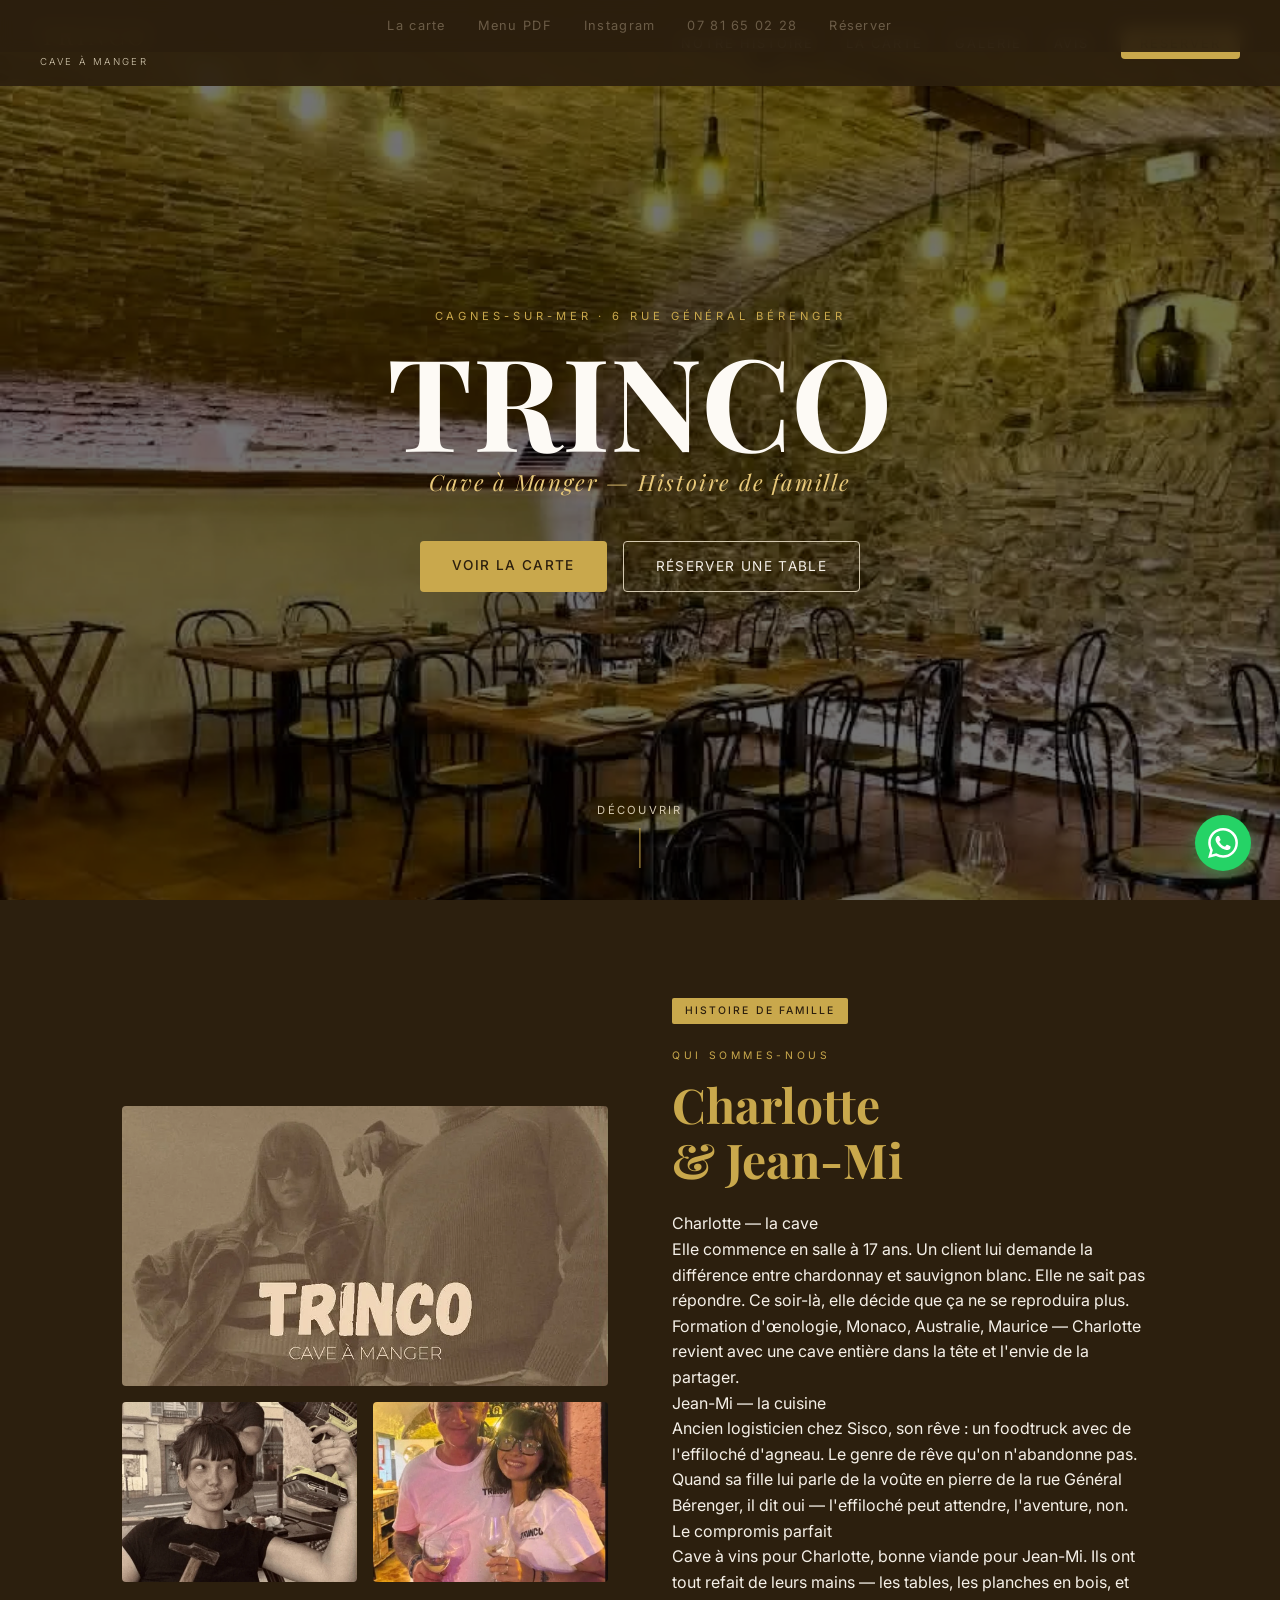
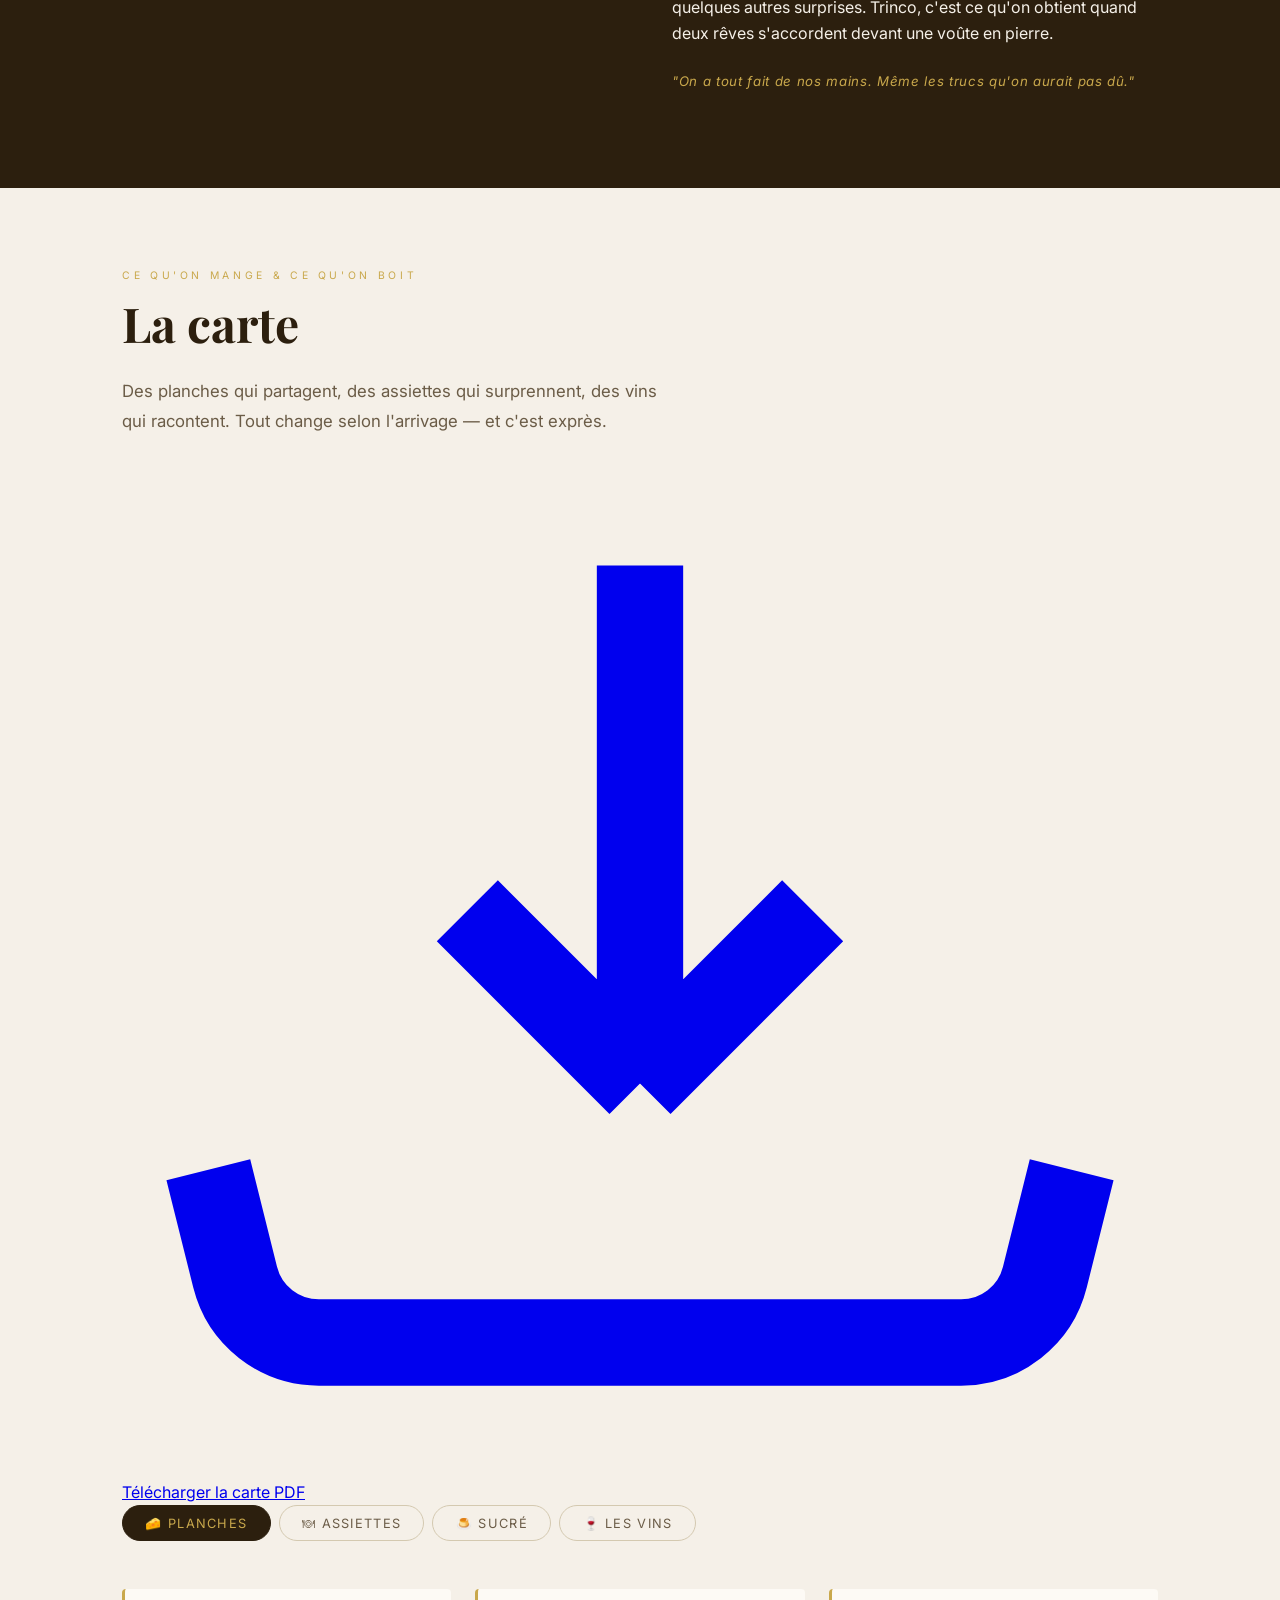
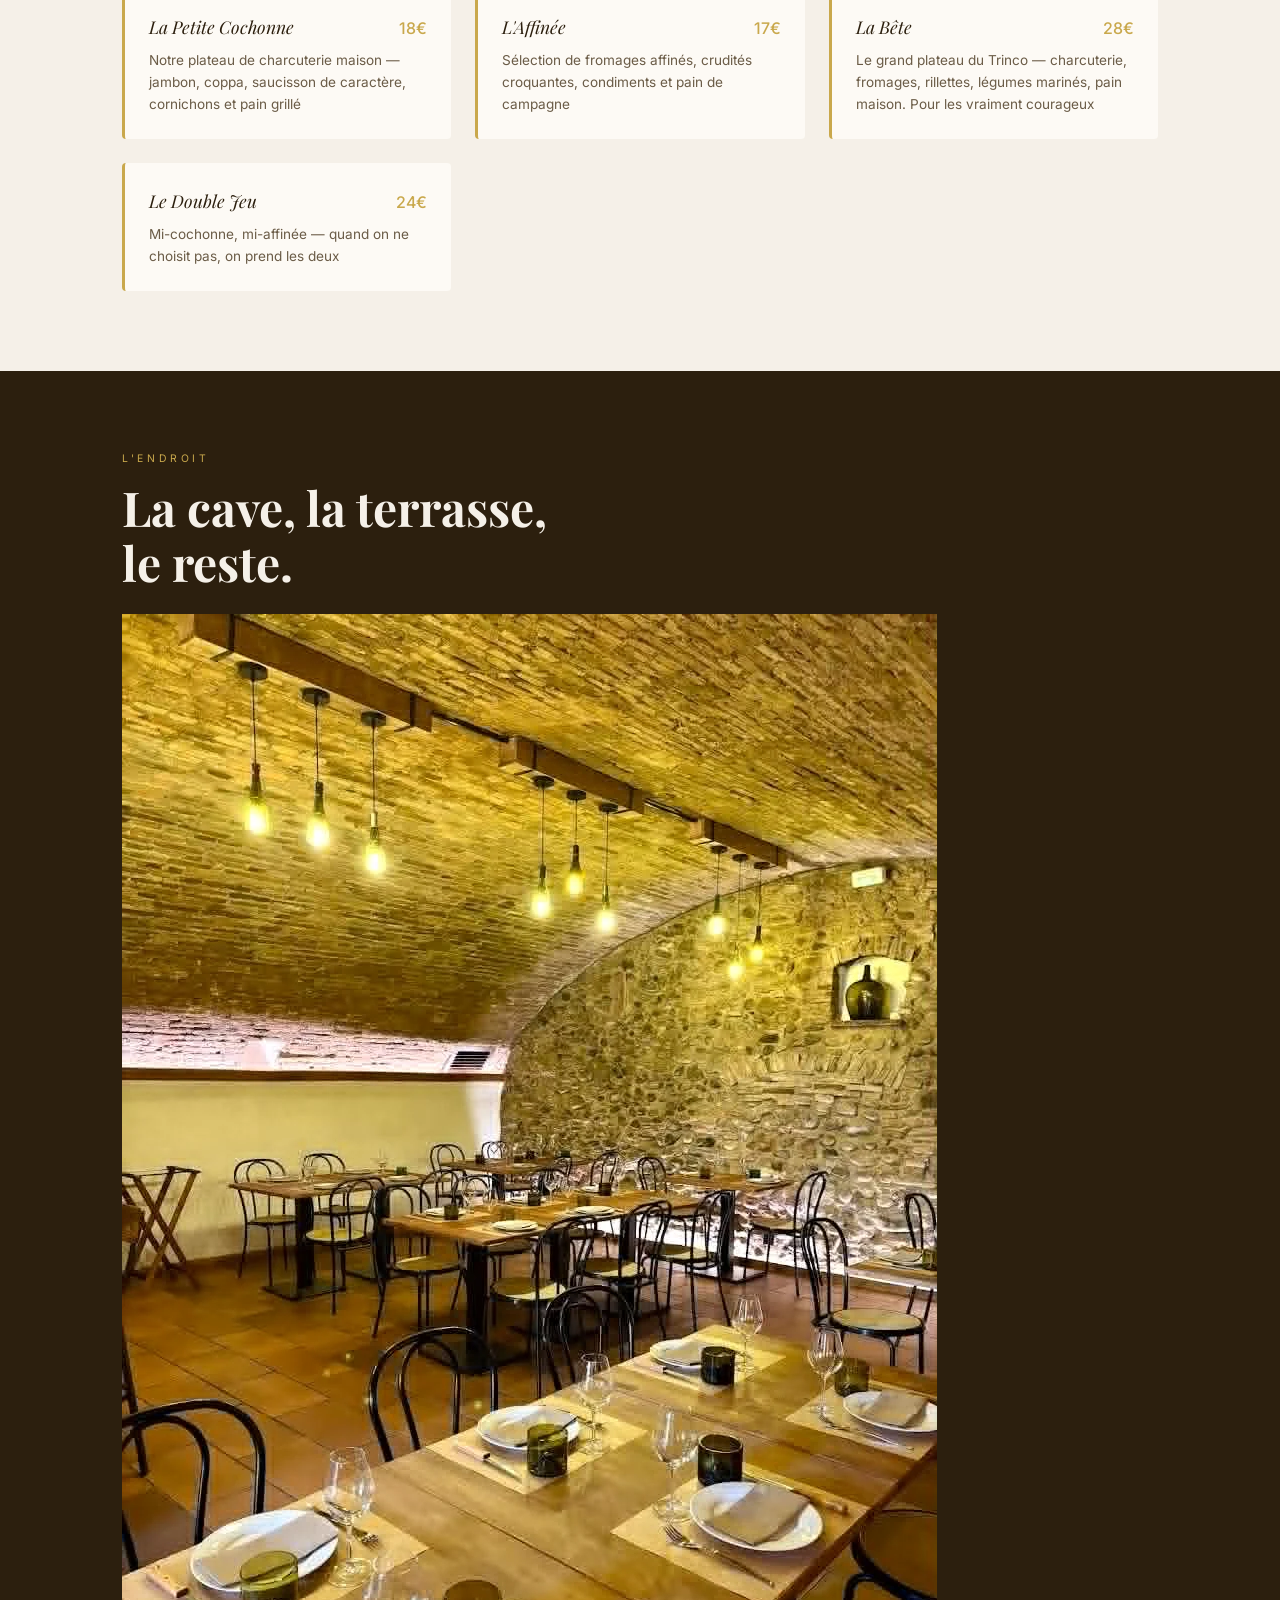
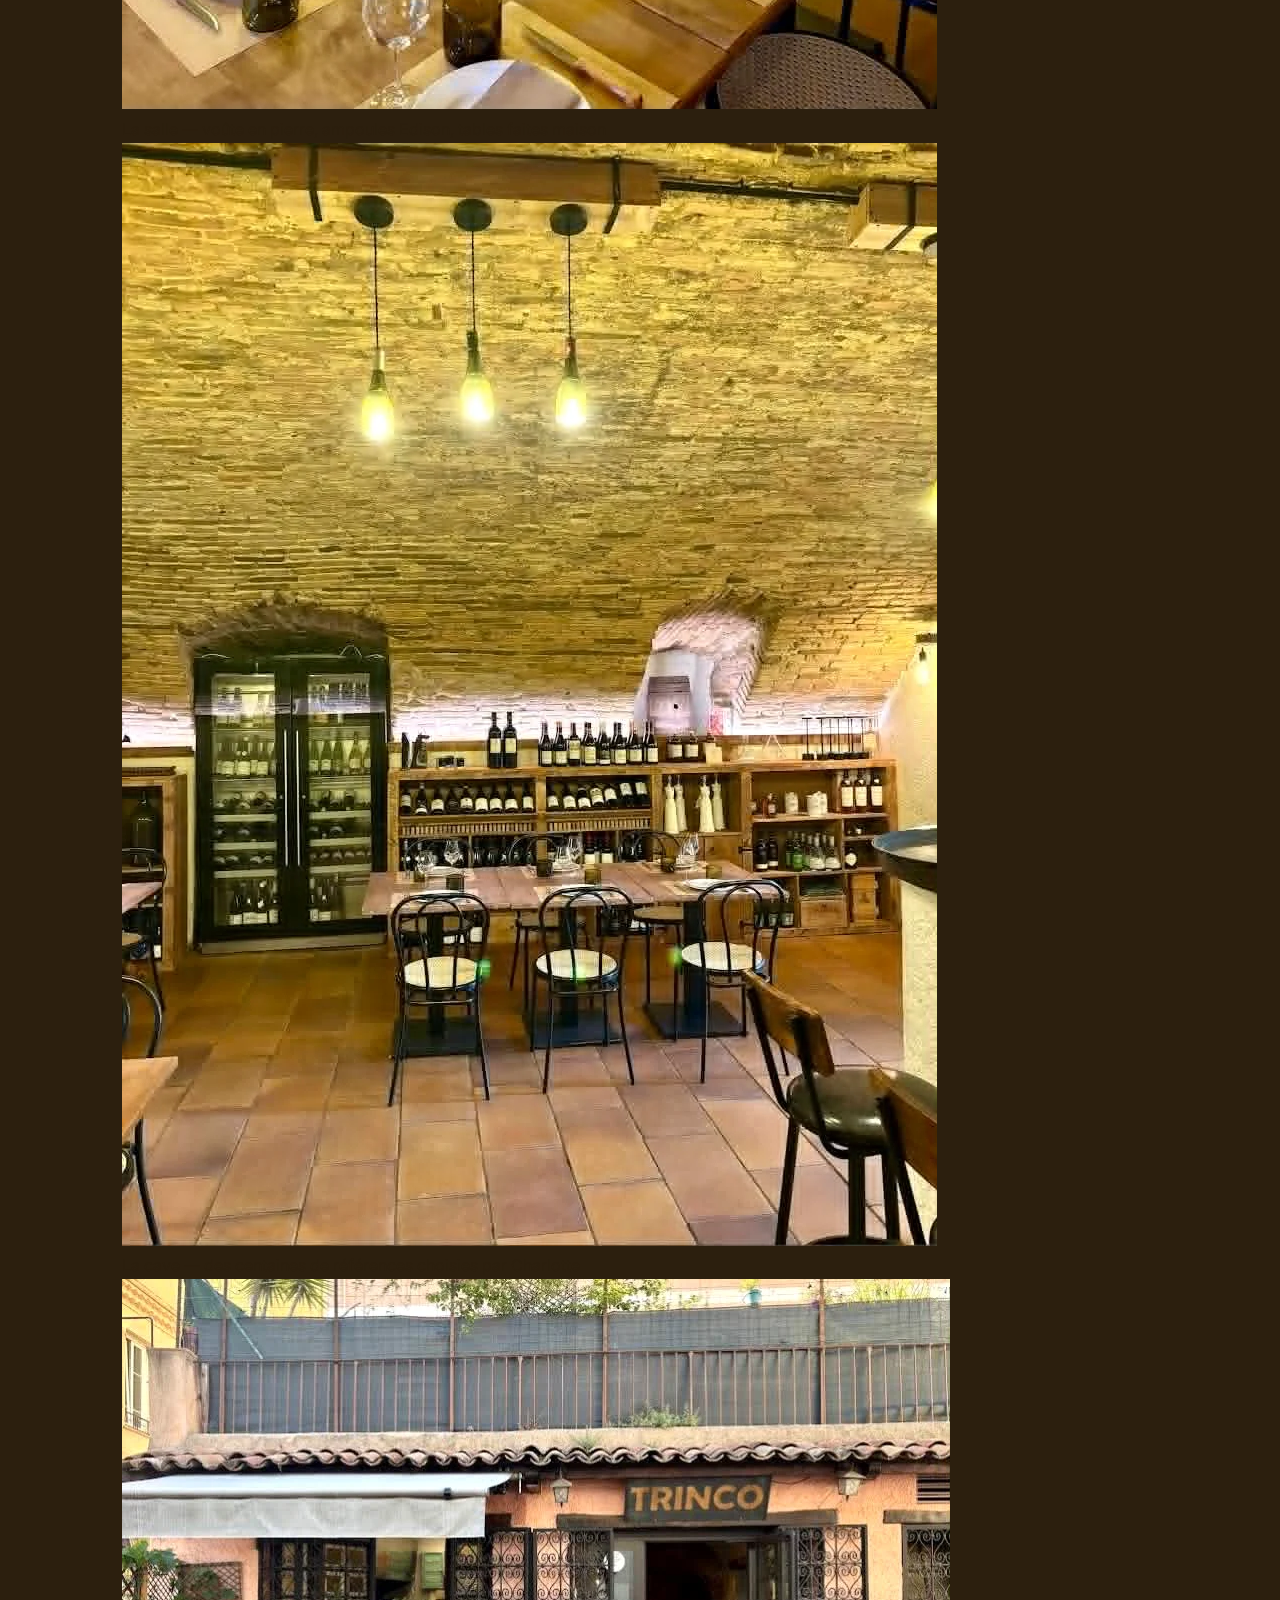
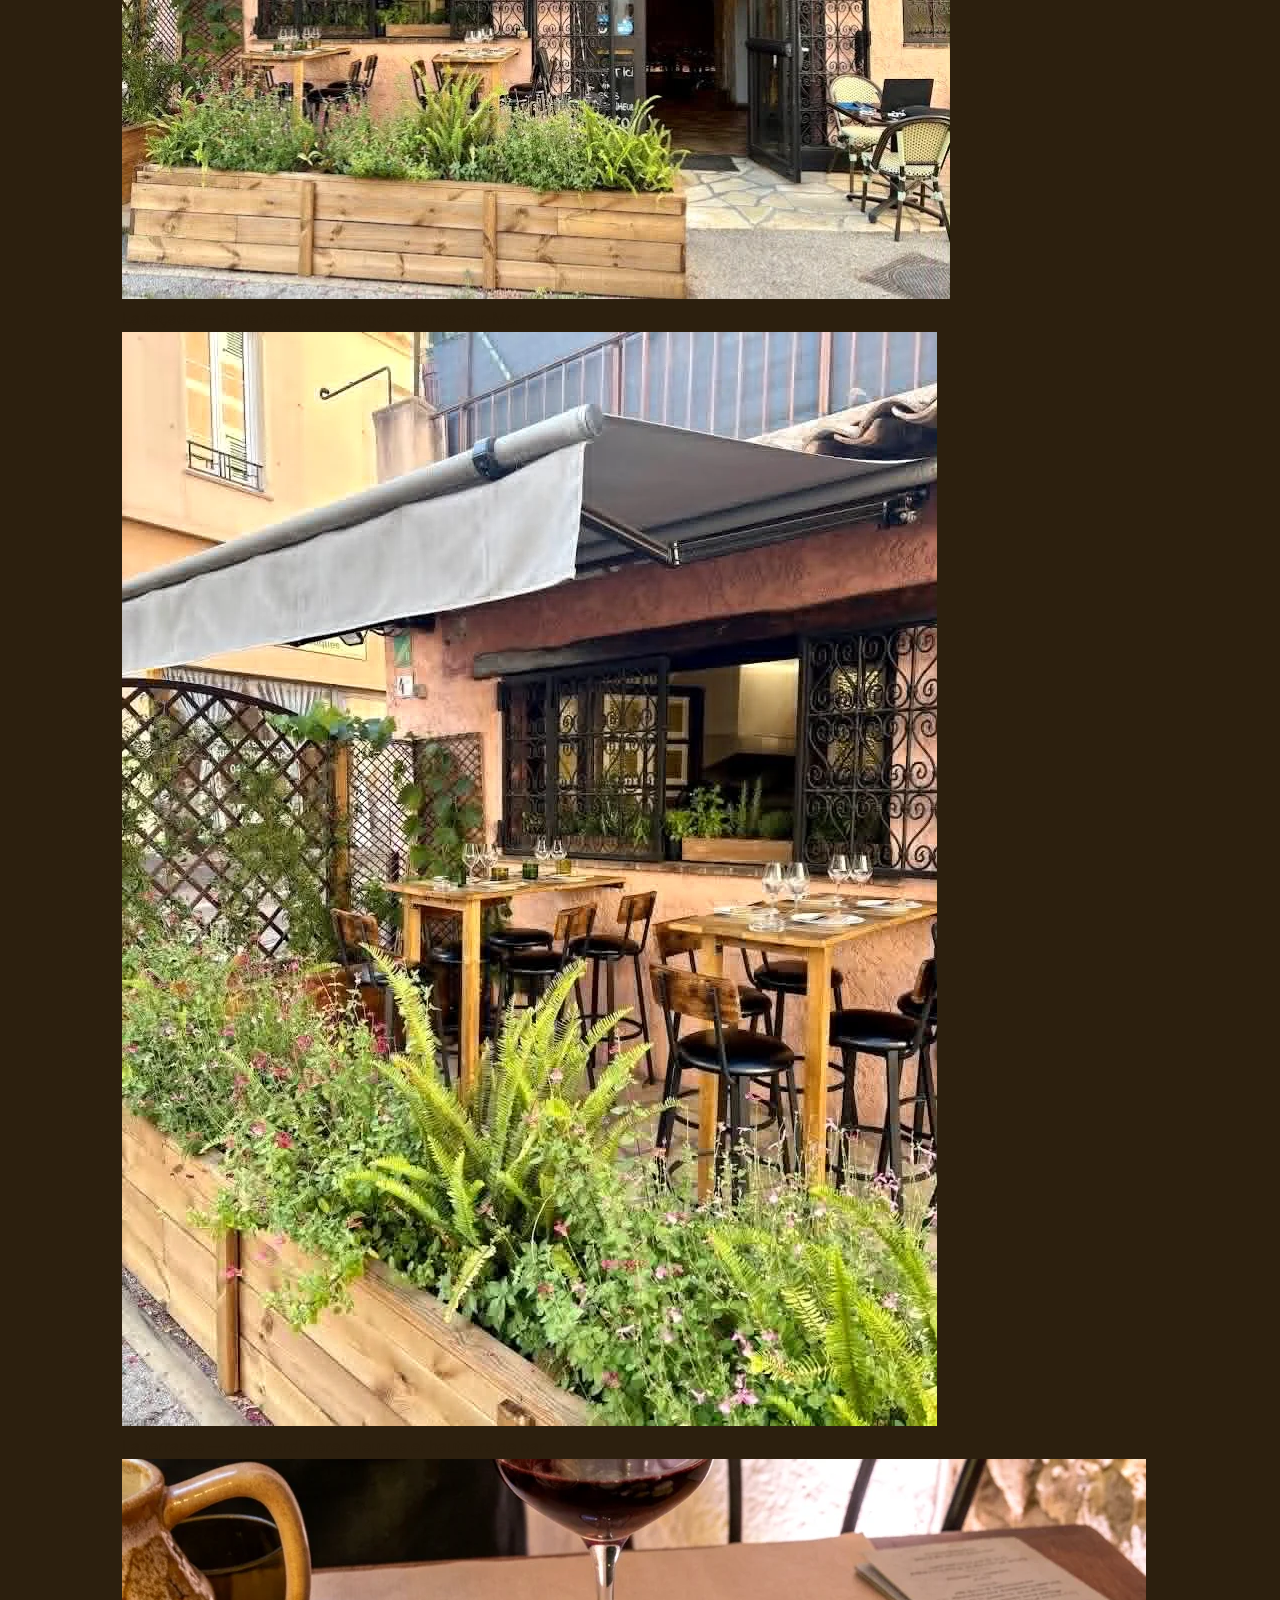
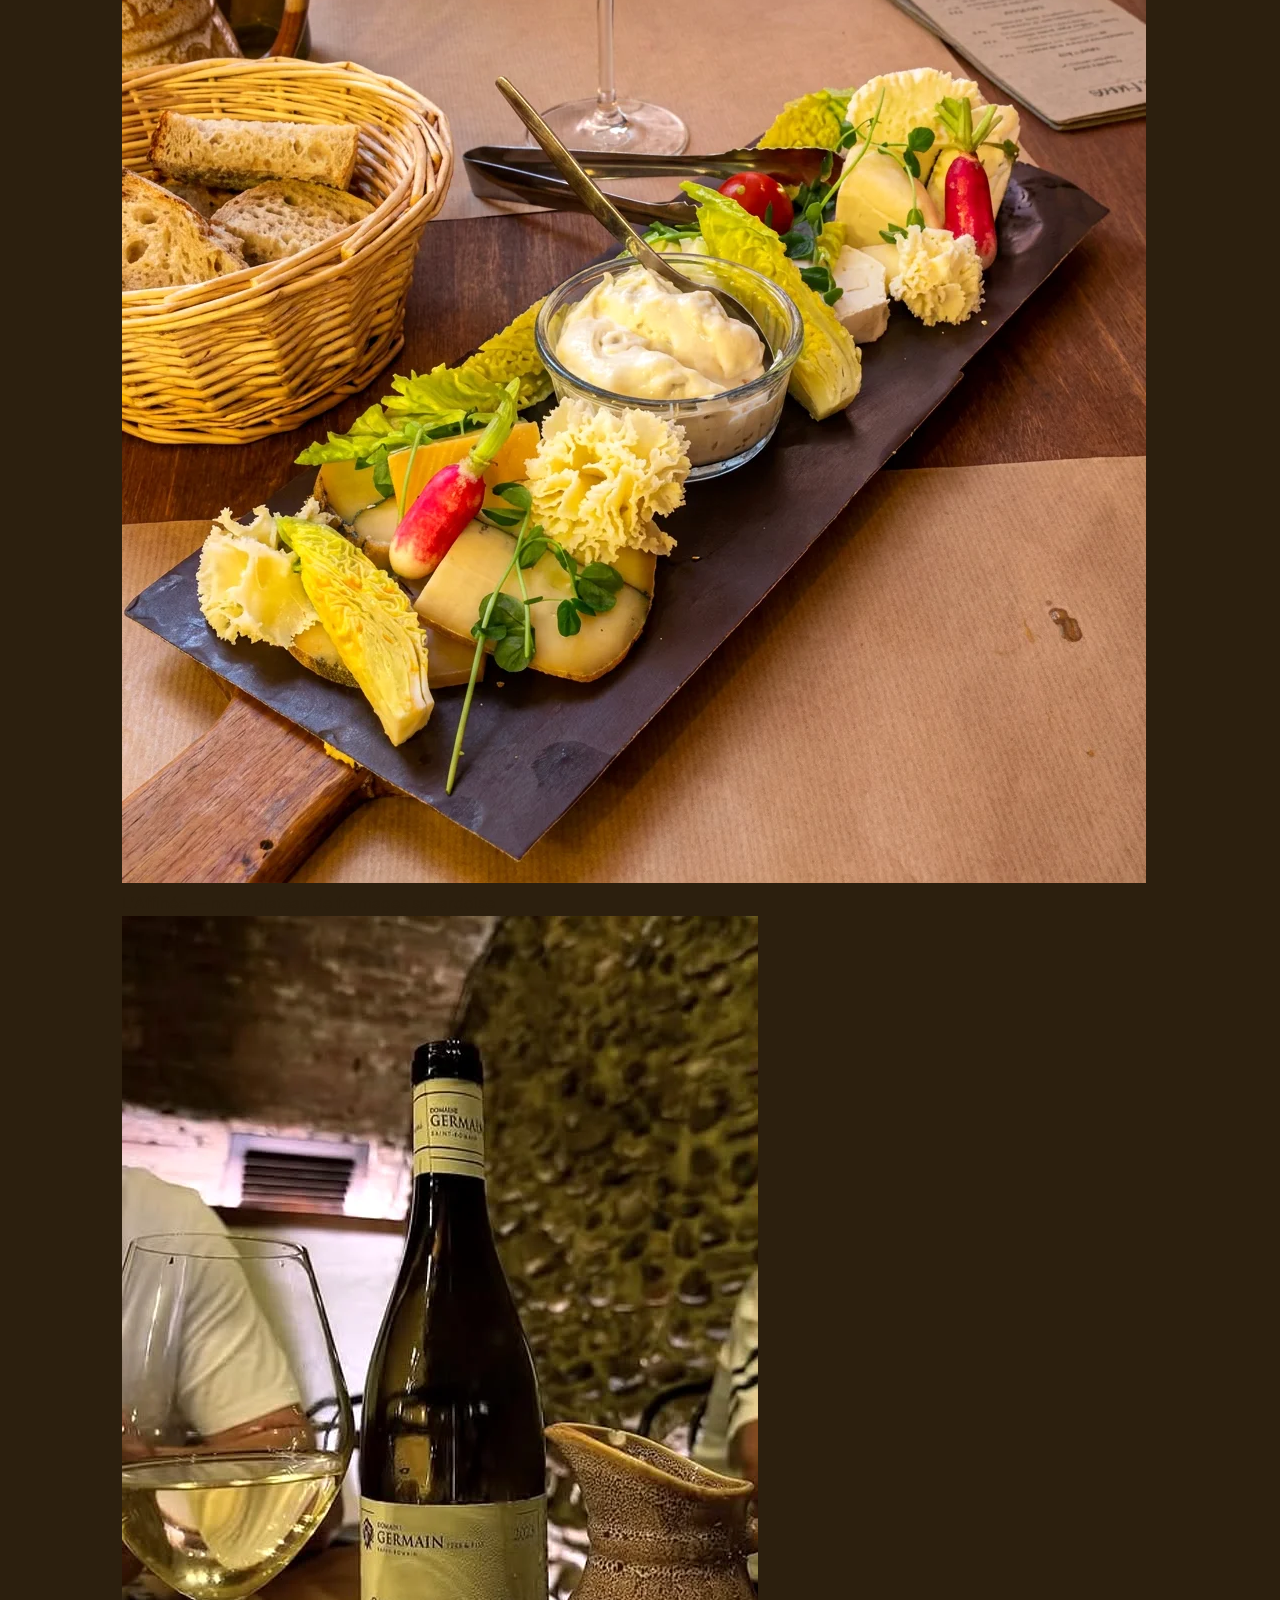
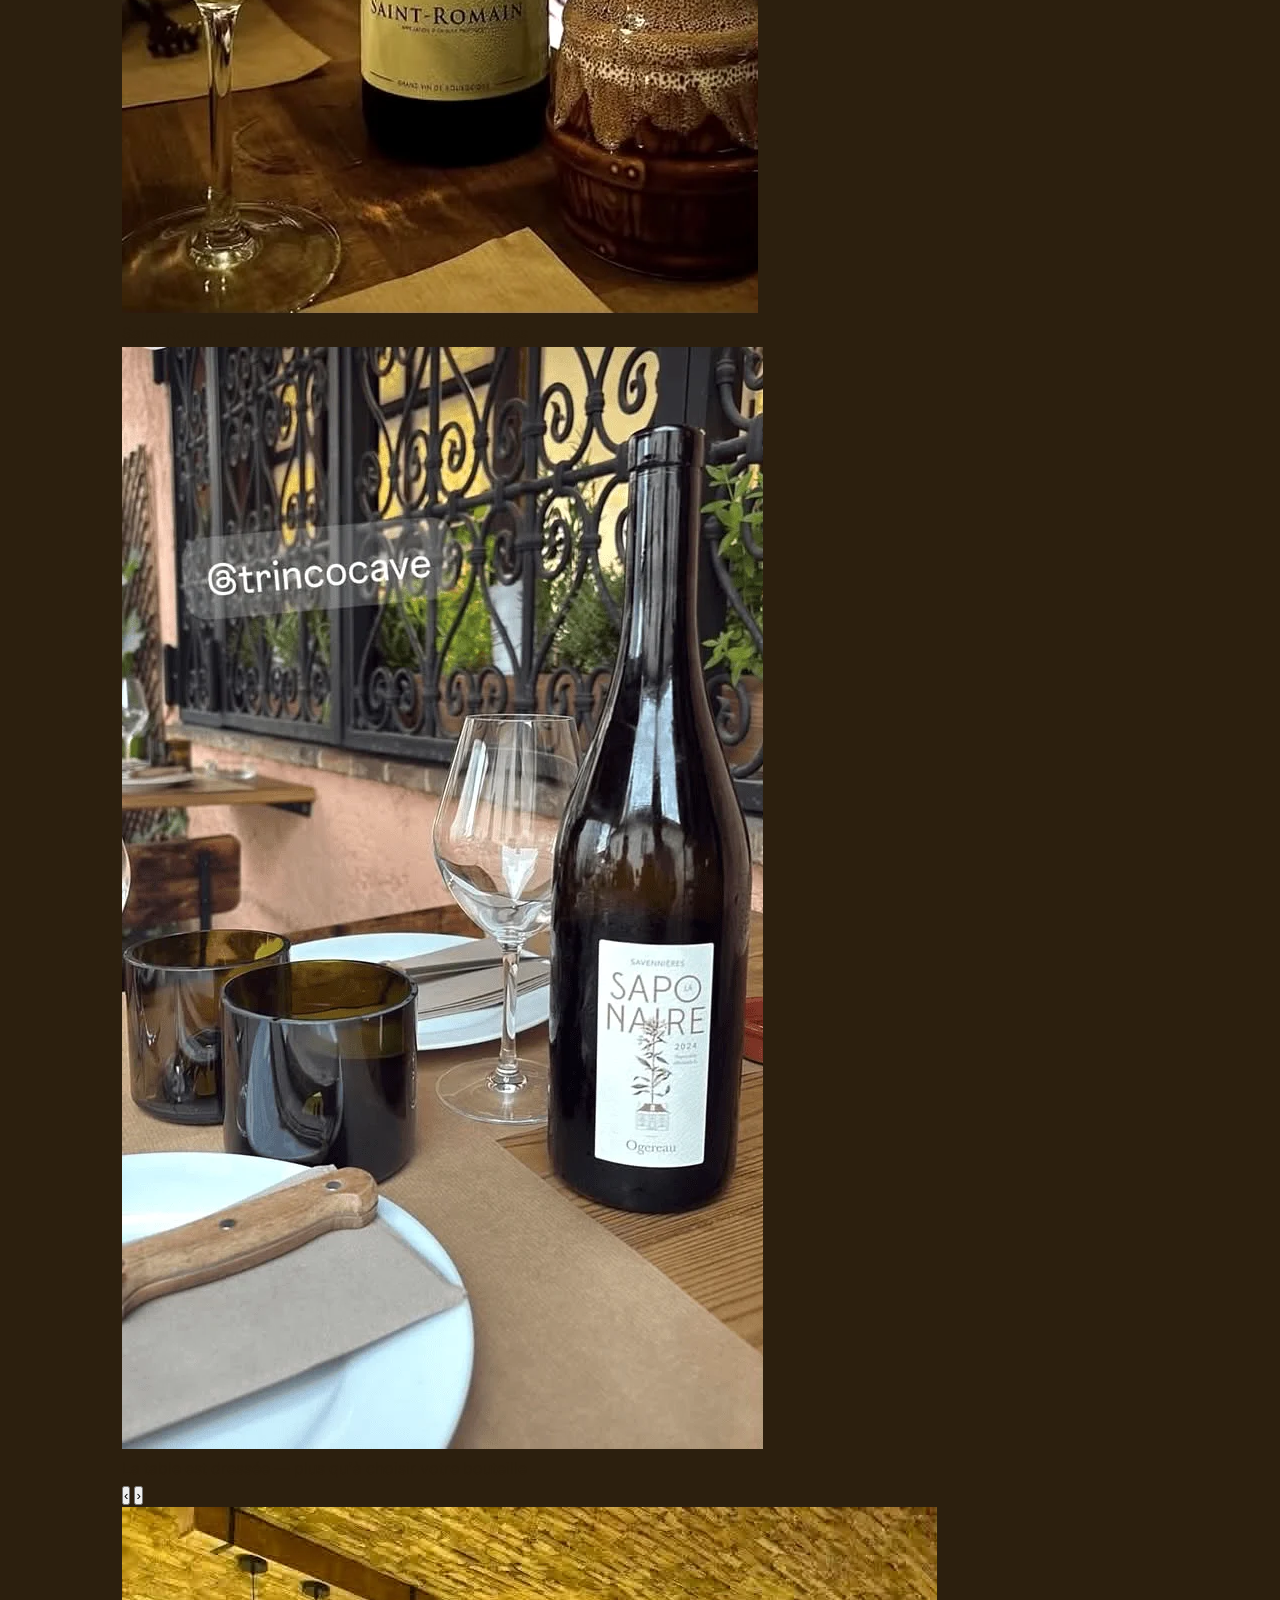
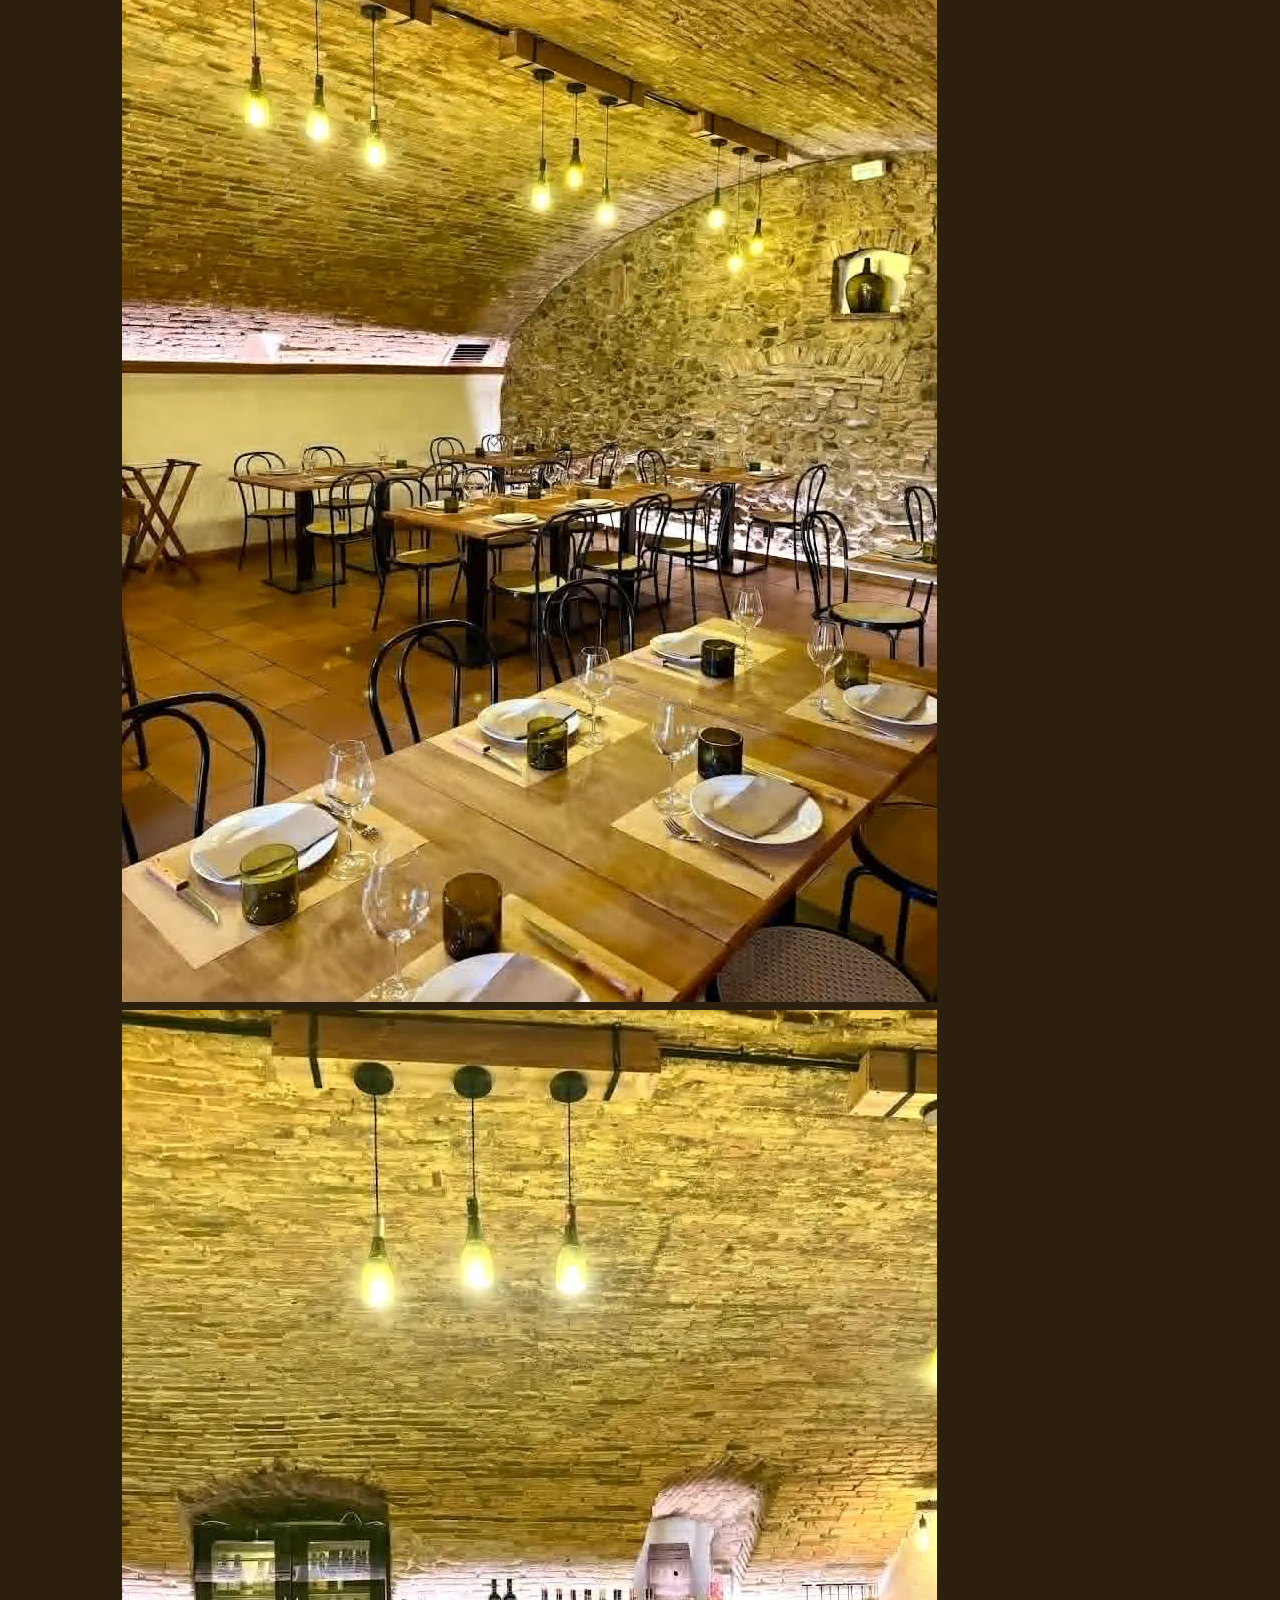
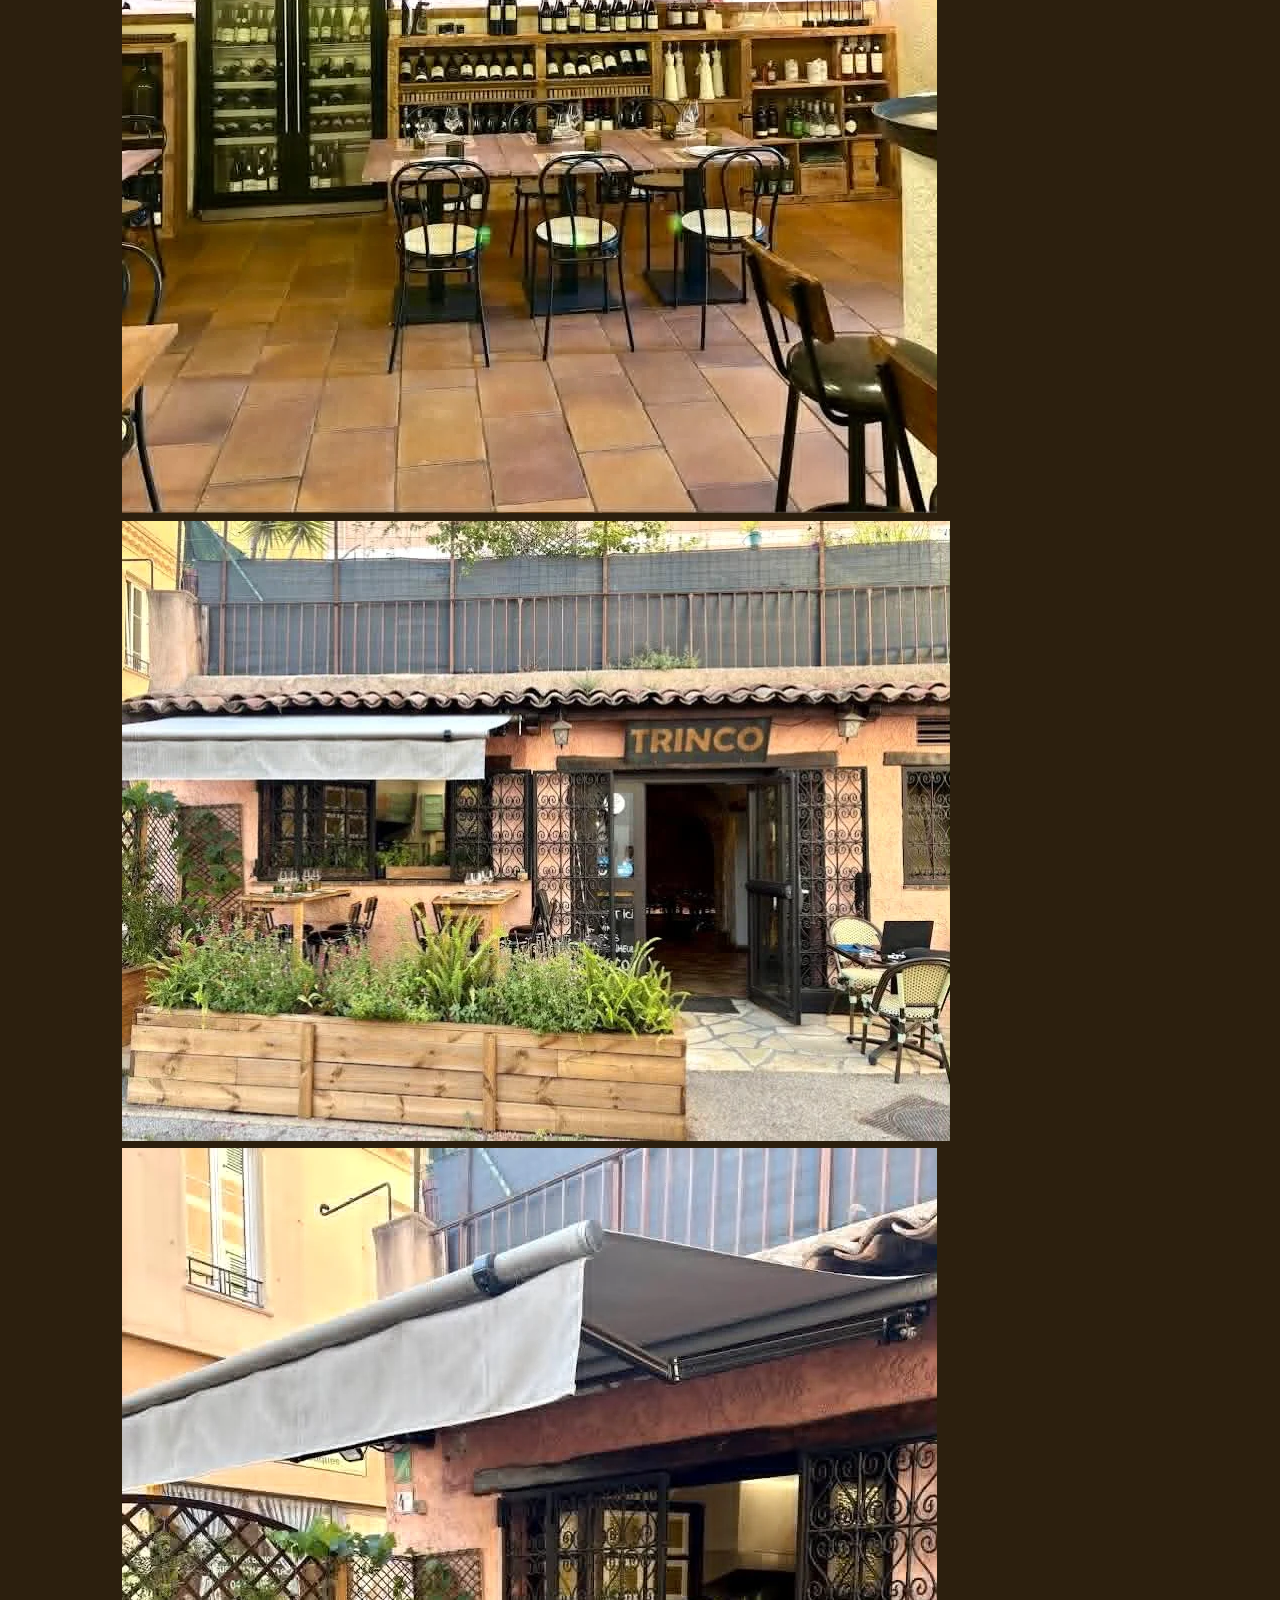
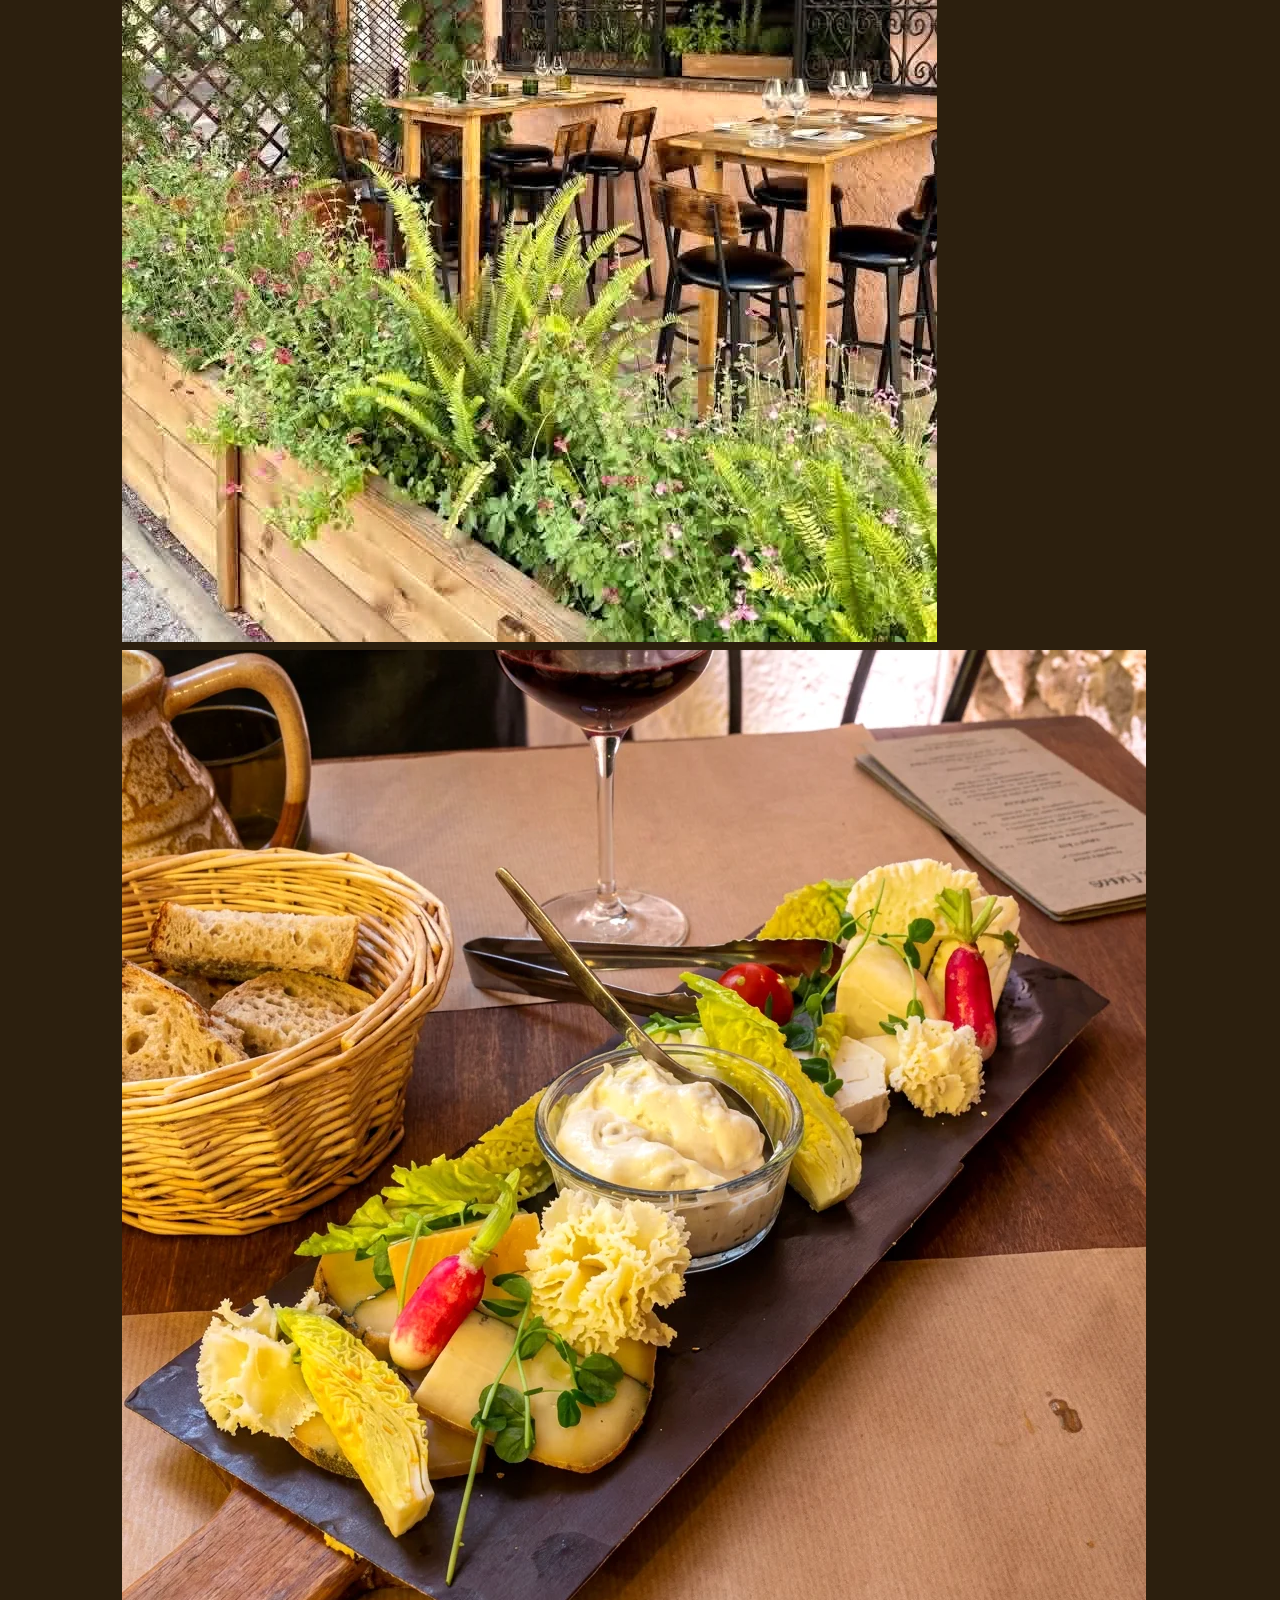
==== commit 432d3d11: "Update index.html" ====
--- a/index.html
+++ b/index.html
@@ -4,8 +4,8 @@
   <meta charset="UTF-8" />
   <meta name="viewport" content="width=device-width, initial-scale=1.0" />
   <title>Trinco — Cave à Manger · Cagnes-sur-Mer</title>
-  <meta name="description" content="Trinco, cave à manger à Cagnes-sur-Mer. Planches généreuses, vins de caractère, produits locaux. Histoire de famille, adresse de cœur." />
-  <meta name="keywords" content="restaurant Cagnes-sur-Mer, cave à vin, planches à partager, vins naturels, Côte d'Azur, Nice, Antibes" />
+  <meta name="description" content="Trinco, cave à manger à Cagnes-sur-Mer. Planches généreuses, vins de caractère, produits locaux. Une histoire de famille entre Charlotte et Jean-Mi." />
+  <meta name="keywords" content="restaurant Cagnes-sur-Mer, cave à vin, planches à partager, vins naturels, Côte d'Azur, Nice, Antibes, bar à vin" />
   <meta property="og:title" content="Trinco — Cave à Manger · Cagnes-sur-Mer" />
   <meta property="og:description" content="Planches généreuses, vins de caractère, produits locaux. Une histoire de famille à Cagnes-sur-Mer." />
   <meta property="og:image" content="images/hero_duo_logo.webp" />
@@ -17,10 +17,7 @@
 
 <!-- NAV -->
 <nav>
-  <a href="#hero" class="nav-logo">
-    TRINCO
-    <span>Cave à Manger</span>
-  </a>
+  <a href="#hero" class="nav-logo">TRINCO<span>Cave à Manger</span></a>
   <ul class="nav-links">
     <li><a href="#histoire">Notre histoire</a></li>
     <li><a href="#carte">La carte</a></li>
@@ -28,9 +25,7 @@
     <li><a href="#avis">Avis</a></li>
     <li><a href="#contact" class="nav-cta">Réserver</a></li>
   </ul>
-  <button class="burger" aria-label="Menu">
-    <span></span><span></span><span></span>
-  </button>
+  <button class="burger" aria-label="Menu"><span></span><span></span><span></span></button>
 </nav>
 
 <!-- HERO -->
@@ -52,24 +47,40 @@
 <section id="histoire">
   <div class="container">
     <div class="histoire-grid">
-      <div class="histoire-imgs">
+
+      <div class="histoire-imgs fade-up">
         <img src="images/hero_duo_logo.webp" alt="Jean-Mi et Charlotte, fondateurs du Trinco" loading="lazy" />
-        <img src="images/chantier_sepia.webp" alt="La construction du Trinco" loading="lazy" />
-        <img src="images/jean_mi_charlotte.webp" alt="Jean-Mi et Charlotte au Trinco" loading="lazy" />
-      </div>
-      <div class="histoire-text">
+        <img src="images/chantier_sepia.webp" alt="La construction du Trinco de leurs mains" loading="lazy" />
+        <img src="images/jean_mi_charlotte.webp" alt="Jean-Mi et Charlotte au soir de l'ouverture" loading="lazy" />
+      </div>
+
+      <div class="histoire-text fade-up">
         <span class="histoire-tag">Histoire de famille</span>
         <p class="section-label">Qui sommes-nous</p>
-        <h2 class="section-title" style="color: var(--or);">Jean-Mi<br>&amp; Charlotte</h2>
-        <p class="section-intro">
-          Tout a commencé avec une cave voûtée en pierre, deux paires de mains, et une idée simple : un endroit où l'on mange bien, où l'on boit mieux, et où l'on revient.
-        </p>
-        <br>
-        <p class="section-intro">
-          Au Trinco, la carte n'est pas un menu — c'est une humeur. Les planches changent à l'arrivage, les vins sont choisis avec soin chez de petits vignerons, et le service, c'est nous.
-        </p>
-        <br>
-        <p style="font-size:0.85rem; color: var(--or); letter-spacing:0.05em; font-style:italic;">
+        <h2 class="section-title" style="color: var(--or);">Charlotte<br>&amp; Jean-Mi</h2>
+
+        <div class="histoire-perso">
+          <div class="perso-bloc">
+            <div class="perso-nom">Charlotte — la cave</div>
+            <p class="perso-texte">
+              Elle commence en salle à 17 ans. Un client lui demande la différence entre chardonnay et sauvignon blanc. Elle ne sait pas répondre. Ce soir-là, elle décide que ça ne se reproduira plus. Formation d'œnologie, Monaco, Australie, Maurice — Charlotte revient avec une cave entière dans la tête et l'envie de la partager.
+            </p>
+          </div>
+          <div class="perso-bloc">
+            <div class="perso-nom">Jean-Mi — la cuisine</div>
+            <p class="perso-texte">
+              Ancien logisticien chez Sisco, son rêve : un foodtruck avec de l'effiloché d'agneau. Le genre de rêve qu'on n'abandonne pas. Quand sa fille lui parle de la voûte en pierre de la rue Général Bérenger, il dit oui — l'effiloché peut attendre, l'aventure, non.
+            </p>
+          </div>
+          <div class="perso-bloc">
+            <div class="perso-nom">Le compromis parfait</div>
+            <p class="perso-texte">
+              Cave à vins pour Charlotte, bonne viande pour Jean-Mi. Ils ont tout refait de leurs mains — les tables, les planches en bois, et quelques autres surprises. Trinco, c'est ce qu'on obtient quand deux rêves s'accordent devant une voûte en pierre.
+            </p>
+          </div>
+        </div>
+
+        <p style="font-size:0.83rem; color:var(--or); letter-spacing:0.05em; font-style:italic; margin-top:1.5rem;">
           "On a tout fait de nos mains. Même les trucs qu'on aurait pas dû."
         </p>
       </div>
@@ -80,22 +91,28 @@
 <!-- CARTE -->
 <section id="carte">
   <div class="container">
-    <p class="section-label">Ce qu'on mange & ce qu'on boit</p>
-    <h2 class="section-title">La carte</h2>
-    <p class="section-intro" style="margin-bottom: 2.5rem;">
-      Des planches qui partagent, des assiettes qui surprennent, des vins qui racontent. Tout change selon l'arrivage — et c'est exprès.
-    </p>
+    <div class="carte-header-row">
+      <div>
+        <p class="section-label">Ce qu'on mange & ce qu'on boit</p>
+        <h2 class="section-title">La carte</h2>
+        <p class="section-intro">Des planches qui partagent, des assiettes qui surprennent, des vins qui racontent. Tout change selon l'arrivage — et c'est exprès.</p>
+      </div>
+      <a href="trinco_carte.pdf" download class="btn-pdf">
+        <svg viewBox="0 0 24 24" fill="none" stroke="currentColor" stroke-width="2">
+          <path d="M12 15V3m0 12l-4-4m4 4l4-4M2 17l.621 2.485A2 2 0 004.561 21h14.878a2 2 0 001.94-1.515L22 17"/>
+        </svg>
+        Télécharger la carte PDF
+      </a>
+    </div>
 
     <div class="carte-tabs">
-      <button class="tab-btn active" data-section="planches">Planches</button>
-      <button class="tab-btn" data-section="assiettes">Assiettes</button>
-      <button class="tab-btn" data-section="sucre">Sucré</button>
-      <button class="tab-btn" data-section="vins">Les vins</button>
-    </div>
-
-    <div id="carte-content">
-      <!-- Chargé par JS depuis _data/carte.json -->
-    </div>
+      <button class="tab-btn active" data-section="planches">🧀 Planches</button>
+      <button class="tab-btn" data-section="assiettes">🍽 Assiettes</button>
+      <button class="tab-btn" data-section="sucre">🍮 Sucré</button>
+      <button class="tab-btn" data-section="vins">🍷 Les vins</button>
+    </div>
+
+    <div id="carte-content"></div>
   </div>
 </section>
 
@@ -103,22 +120,70 @@
 <section id="galerie">
   <div class="container">
     <p class="section-label">L'endroit</p>
-    <h2 class="section-title" style="color: var(--creme);">La cave,<br>la terrasse, le reste.</h2>
-
-    <div class="galerie-grid" style="margin-top: 2.5rem;">
-      <img src="images/cave_vins.webp"         alt="Cave à vins du Trinco"           class="g-tall"   loading="lazy" />
-      <img src="images/facade_exterieure.webp"  alt="Façade extérieure du Trinco"     class="g-wide"   loading="lazy" />
-      <img src="images/terrasse_bar.webp"       alt="Terrasse du Trinco"              class="g-normal" loading="lazy" />
-      <img src="images/salle_voutee.webp"       alt="Salle voûtée en pierre"          class="g-normal" loading="lazy" />
-      <img src="images/assiette_fromage.webp"   alt="Plateau de fromages L'Affinée"   class="g-wide"   loading="lazy" />
-      <img src="images/vin_saint_romain.webp"   alt="Vin Saint-Romain au Trinco"      class="g-normal" loading="lazy" />
-      <img src="images/table_saponaire.webp"    alt="Table dressée en terrasse"       class="g-normal" loading="lazy" />
-    </div>
-
-    <div style="text-align:center; margin-top:2rem;">
-      <a href="https://www.instagram.com/trincocave" target="_blank" rel="noopener" class="btn-outline" style="display:inline-flex; align-items:center; gap:0.5rem; border-color: var(--pierre);">
+    <h2 class="section-title" style="color:var(--creme);">La cave, la terrasse,<br>le reste.</h2>
+
+    <div class="slider-wrapper">
+      <div class="slider-track">
+        <div class="slide">
+          <img src="images/salle_voutee.webp" alt="La salle voûtée en pierre du Trinco" />
+          <div class="slide-caption">La salle — voûte en pierre, ampoules Edison, tables faites maison</div>
+        </div>
+        <div class="slide">
+          <img src="images/cave_vins.webp" alt="La cave à vins du Trinco" />
+          <div class="slide-caption">La cave — des centaines de références choisies par Charlotte</div>
+        </div>
+        <div class="slide">
+          <img src="images/facade_exterieure.webp" alt="La façade du Trinco à Cagnes-sur-Mer" />
+          <div class="slide-caption">La façade — 6 rue Général Bérenger, Cagnes-sur-Mer</div>
+        </div>
+        <div class="slide">
+          <img src="images/terrasse_bar.webp" alt="La terrasse du Trinco" />
+          <div class="slide-caption">La terrasse — entre jardinières fleuries et hauteurs de bar</div>
+        </div>
+        <div class="slide">
+          <img src="images/assiette_fromage.webp" alt="L'Affinée — plateau de fromages du Trinco" />
+          <div class="slide-caption">L'Affinée — notre plateau de fromages sur ardoise</div>
+        </div>
+        <div class="slide">
+          <img src="images/vin_saint_romain.webp" alt="Saint-Romain Domaine Germain au Trinco" />
+          <div class="slide-caption">Saint-Romain — Domaine Germain, une de nos pépites</div>
+        </div>
+        <div class="slide">
+          <img src="images/table_saponaire.webp" alt="Table dressée en terrasse au Trinco" />
+          <div class="slide-caption">La table est dressée — plus qu'à choisir votre bouteille</div>
+        </div>
+      </div>
+
+      <button class="slider-btn slider-prev" aria-label="Précédent">‹</button>
+      <button class="slider-btn slider-next" aria-label="Suivant">›</button>
+    </div>
+
+    <!-- Thumbnails -->
+    <div class="slider-thumbs">
+      <img src="images/salle_voutee.webp"       class="slider-thumb active" alt="Salle" />
+      <img src="images/cave_vins.webp"           class="slider-thumb"        alt="Cave" />
+      <img src="images/facade_exterieure.webp"   class="slider-thumb"        alt="Façade" />
+      <img src="images/terrasse_bar.webp"        class="slider-thumb"        alt="Terrasse" />
+      <img src="images/assiette_fromage.webp"    class="slider-thumb"        alt="Fromages" />
+      <img src="images/vin_saint_romain.webp"    class="slider-thumb"        alt="Vin" />
+      <img src="images/table_saponaire.webp"     class="slider-thumb"        alt="Table" />
+    </div>
+
+    <!-- Dots -->
+    <div class="slider-dots">
+      <div class="dot active"></div>
+      <div class="dot"></div>
+      <div class="dot"></div>
+      <div class="dot"></div>
+      <div class="dot"></div>
+      <div class="dot"></div>
+      <div class="dot"></div>
+    </div>
+
+    <div class="galerie-footer">
+      <a href="https://www.instagram.com/trincocave" target="_blank" rel="noopener" class="btn-outline" style="display:inline-flex;align-items:center;gap:0.5rem;border-color:rgba(212,201,176,0.4);">
         <svg width="16" height="16" viewBox="0 0 24 24" fill="none" stroke="currentColor" stroke-width="2"><rect x="2" y="2" width="20" height="20" rx="5"/><circle cx="12" cy="12" r="4"/><circle cx="17.5" cy="6.5" r="1" fill="currentColor" stroke="none"/></svg>
-        @trincocave
+        Suivre @trincocave
       </a>
     </div>
   </div>
@@ -128,15 +193,11 @@
 <section id="avis">
   <div class="container">
     <p class="section-label">Ce qu'ils en pensent</p>
-    <h2 class="section-title">5/5 — ils reviennent.</h2>
-
-    <div class="avis-grid" id="avis-grid">
-      <!-- Chargé par JS -->
-    </div>
-
+    <h2 class="section-title">5 / 5 — ils reviennent.</h2>
+    <div class="avis-grid" id="avis-grid"></div>
     <div class="avis-cta">
       <a href="https://www.google.com/maps/search/?api=1&query=Trinco+Cagnes-sur-Mer" target="_blank" rel="noopener" class="btn-google">
-        <svg width="16" height="16" viewBox="0 0 24 24" fill="currentColor"><path d="M12 2C8.13 2 5 5.13 5 9c0 5.25 7 13 7 13s7-7.75 7-13c0-3.87-3.13-7-7-7zm0 9.5c-1.38 0-2.5-1.12-2.5-2.5S10.62 6.5 12 6.5s2.5 1.12 2.5 2.5S13.38 11.5 12 11.5z"/></svg>
+        <svg width="16" height="16" viewBox="0 0 24 24" fill="currentColor"><path d="M12 2C8.13 2 5 5.13 5 9c0 5.25 7 13 7 13s7-7.75 7-13c0-3.87-3.13-7-7-7zm0 9.5c-1.38 0-2.5-1.12-2.5-2.5s1.12-2.5 2.5-2.5 2.5 1.12 2.5 2.5-1.12 2.5-2.5 2.5z"/></svg>
         Voir tous nos avis Google
       </a>
     </div>
@@ -148,49 +209,30 @@
   <div class="container">
     <p class="section-label">On vous attend</p>
     <h2 class="section-title">Réserver une table</h2>
-
     <div class="contact-grid">
-      <!-- Infos -->
-      <div class="contact-infos">
+      <div class="contact-infos fade-up">
         <div>
           <p class="contact-bloc-label">Adresse</p>
-          <p class="contact-bloc-val">
-            6 rue Général Bérenger<br>
-            06800 Cagnes-sur-Mer
-          </p>
+          <p class="contact-bloc-val">6 rue Général Bérenger<br>06800 Cagnes-sur-Mer</p>
         </div>
         <div>
           <p class="contact-bloc-label">Téléphone</p>
-          <p class="contact-bloc-val">
-            <a href="tel:+33781650228">07 81 65 02 28</a>
-          </p>
+          <p class="contact-bloc-val"><a href="tel:+33781650228">07 81 65 02 28</a></p>
         </div>
         <div>
           <p class="contact-bloc-label">Horaires</p>
-          <div id="horaires-content">
-            <!-- Chargé par JS -->
-          </div>
-        </div>
-        <div>
-          <p class="contact-bloc-label">Nous suivre</p>
-          <p class="contact-bloc-val">
-            <a href="https://www.instagram.com/trincocave" target="_blank" rel="noopener">@trincocave</a>
-          </p>
-        </div>
-
+          <div id="horaires-content"></div>
+        </div>
+        <div>
+          <p class="contact-bloc-label">Instagram</p>
+          <p class="contact-bloc-val"><a href="https://www.instagram.com/trincocave" target="_blank" rel="noopener">@trincocave</a></p>
+        </div>
         <div class="map-embed">
-          <iframe
-            src="https://www.google.com/maps/embed?pb=!1m18!1m12!1m3!1d2886.9!2d7.1480!3d43.6647!2m3!1f0!2f0!3f0!3m2!1i1024!2i768!4f13.1!3m3!1m2!1s0x12cdd321d4ad0dfb%3A0x1d8dfc1db5aa46de!2sTrinco!5e0!3m2!1sfr!2sfr!4v1700000000000"
-            allowfullscreen=""
-            loading="lazy"
-            referrerpolicy="no-referrer-when-downgrade"
-            title="Trinco sur Google Maps">
-          </iframe>
-        </div>
-      </div>
-
-      <!-- Formulaire -->
-      <form id="resa-form" class="contact-form">
+          <iframe src="https://www.google.com/maps/embed?pb=!1m18!1m12!1m3!1d2886.9!2d7.1480!3d43.6647!2m3!1f0!2f0!3f0!3m2!1i1024!2i768!4f13.1!3m3!1m2!1s0x12cdd321d4ad0dfb%3A0x1d8dfc1db5aa46de!2sTrinco!5e0!3m2!1sfr!2sfr!4v1700000000000" allowfullscreen loading="lazy" referrerpolicy="no-referrer-when-downgrade" title="Trinco sur Google Maps"></iframe>
+        </div>
+      </div>
+
+      <form id="resa-form" class="contact-form fade-up">
         <div class="form-row">
           <div class="form-group">
             <label for="nom">Nom & Prénom</label>
@@ -209,30 +251,17 @@
           <div class="form-group">
             <label for="heure">Heure</label>
             <select id="heure" name="heure">
-              <option value="12h00">12h00</option>
-              <option value="12h30">12h30</option>
-              <option value="13h00">13h00</option>
-              <option value="13h30">13h30</option>
-              <option value="19h00" selected>19h00</option>
-              <option value="19h30">19h30</option>
-              <option value="20h00">20h00</option>
-              <option value="20h30">20h30</option>
-              <option value="21h00">21h00</option>
-              <option value="21h30">21h30</option>
+              <option>12h00</option><option>12h30</option><option>13h00</option><option>13h30</option>
+              <option selected>19h00</option><option>19h30</option><option>20h00</option>
+              <option>20h30</option><option>21h00</option><option>21h30</option>
             </select>
           </div>
         </div>
         <div class="form-group">
           <label for="couverts">Nombre de couverts</label>
           <select id="couverts" name="couverts">
-            <option>1</option>
-            <option selected>2</option>
-            <option>3</option>
-            <option>4</option>
-            <option>5</option>
-            <option>6</option>
-            <option>7</option>
-            <option>8+</option>
+            <option>1</option><option selected>2</option><option>3</option><option>4</option>
+            <option>5</option><option>6</option><option>7</option><option>8+</option>
           </select>
         </div>
         <div class="form-group">
@@ -240,9 +269,7 @@
           <textarea id="message" name="message" placeholder="Allergie, occasion spéciale, privatisation…"></textarea>
         </div>
         <button type="submit" class="form-submit">Envoyer la demande →</button>
-        <p style="font-size:0.75rem; color: var(--gris-text); margin-top:0.25rem;">
-          Vous pouvez aussi nous appeler directement ou passer sur WhatsApp →
-        </p>
+        <p style="font-size:0.75rem;color:var(--gris-text);margin-top:0.25rem;">Ou directement par WhatsApp via le bouton en bas à droite →</p>
       </form>
     </div>
   </div>
@@ -254,6 +281,7 @@
   <div class="footer-sub">Cave à Manger · Cagnes-sur-Mer</div>
   <nav class="footer-links">
     <a href="#carte">La carte</a>
+    <a href="trinco_carte.pdf" download>Menu PDF</a>
     <a href="https://www.instagram.com/trincocave" target="_blank" rel="noopener">Instagram</a>
     <a href="tel:+33781650228">07 81 65 02 28</a>
     <a href="#contact">Réserver</a>
@@ -261,15 +289,9 @@
   <p class="footer-copy">© 2025 Trinco · 6 rue Général Bérenger, 06800 Cagnes-sur-Mer</p>
 </footer>
 
-<!-- BOUTON WHATSAPP FLOTTANT -->
-<a class="wa-float"
-   href="https://wa.me/33781650228?text=Bonjour%20Jean-Mi%20%26%20Charlotte%2C%20je%20souhaite%20r%C3%A9server%20une%20table%20au%20Trinco%20%F0%9F%8D%B7"
-   target="_blank"
-   rel="noopener"
-   aria-label="Réserver via WhatsApp">
-  <svg viewBox="0 0 24 24" xmlns="http://www.w3.org/2000/svg">
-    <path d="M17.472 14.382c-.297-.149-1.758-.867-2.03-.967-.273-.099-.471-.148-.67.15-.197.297-.767.966-.94 1.164-.173.199-.347.223-.644.075-.297-.15-1.255-.463-2.39-1.475-.883-.788-1.48-1.761-1.653-2.059-.173-.297-.018-.458.13-.606.134-.133.298-.347.446-.52.149-.174.198-.298.298-.497.099-.198.05-.371-.025-.52-.075-.149-.669-1.612-.916-2.207-.242-.579-.487-.5-.669-.51-.173-.008-.371-.01-.57-.01-.198 0-.52.074-.792.372-.272.297-1.04 1.016-1.04 2.479 0 1.462 1.065 2.875 1.213 3.074.149.198 2.096 3.2 5.077 4.487.709.306 1.262.489 1.694.625.712.227 1.36.195 1.871.118.571-.085 1.758-.719 2.006-1.413.248-.694.248-1.289.173-1.413-.074-.124-.272-.198-.57-.347m-5.421 7.403h-.004a9.87 9.87 0 01-5.031-1.378l-.361-.214-3.741.982.998-3.648-.235-.374a9.86 9.86 0 01-1.51-5.26c.001-5.45 4.436-9.884 9.888-9.884 2.64 0 5.122 1.03 6.988 2.898a9.825 9.825 0 012.893 6.994c-.003 5.45-4.437 9.884-9.885 9.884m8.413-18.297A11.815 11.815 0 0012.05 0C5.495 0 .16 5.335.157 11.892c0 2.096.547 4.142 1.588 5.945L.057 24l6.305-1.654a11.882 11.882 0 005.683 1.448h.005c6.554 0 11.89-5.335 11.893-11.893a11.821 11.821 0 00-3.48-8.413z"/>
-  </svg>
+<!-- WHATSAPP -->
+<a class="wa-float" href="https://wa.me/33781650228?text=Bonjour%20Jean-Mi%20%26%20Charlotte%2C%20je%20souhaite%20réserver%20une%20table%20au%20Trinco%20🍷" target="_blank" rel="noopener" aria-label="Réserver via WhatsApp">
+  <svg viewBox="0 0 24 24"><path d="M17.472 14.382c-.297-.149-1.758-.867-2.03-.967-.273-.099-.471-.148-.67.15-.197.297-.767.966-.94 1.164-.173.199-.347.223-.644.075-.297-.15-1.255-.463-2.39-1.475-.883-.788-1.48-1.761-1.653-2.059-.173-.297-.018-.458.13-.606.134-.133.298-.347.446-.52.149-.174.198-.298.298-.497.099-.198.05-.371-.025-.52-.075-.149-.669-1.612-.916-2.207-.242-.579-.487-.5-.669-.51-.173-.008-.371-.01-.57-.01-.198 0-.52.074-.792.372-.272.297-1.04 1.016-1.04 2.479 0 1.462 1.065 2.875 1.213 3.074.149.198 2.096 3.2 5.077 4.487.709.306 1.262.489 1.694.625.712.227 1.36.195 1.871.118.571-.085 1.758-.719 2.006-1.413.248-.694.248-1.289.173-1.413-.074-.124-.272-.198-.57-.347m-5.421 7.403h-.004a9.87 9.87 0 01-5.031-1.378l-.361-.214-3.741.982.998-3.648-.235-.374a9.86 9.86 0 01-1.51-5.26c.001-5.45 4.436-9.884 9.888-9.884 2.64 0 5.122 1.03 6.988 2.898a9.825 9.825 0 012.893 6.994c-.003 5.45-4.437 9.884-9.885 9.884m8.413-18.297A11.815 11.815 0 0012.05 0C5.495 0 .16 5.335.157 11.892c0 2.096.547 4.142 1.588 5.945L.057 24l6.305-1.654a11.882 11.882 0 005.683 1.448h.005c6.554 0 11.89-5.335 11.893-11.893a11.821 11.821 0 00-3.48-8.413z"/></svg>
 </a>
 
 <script src="js/main.js"></script>
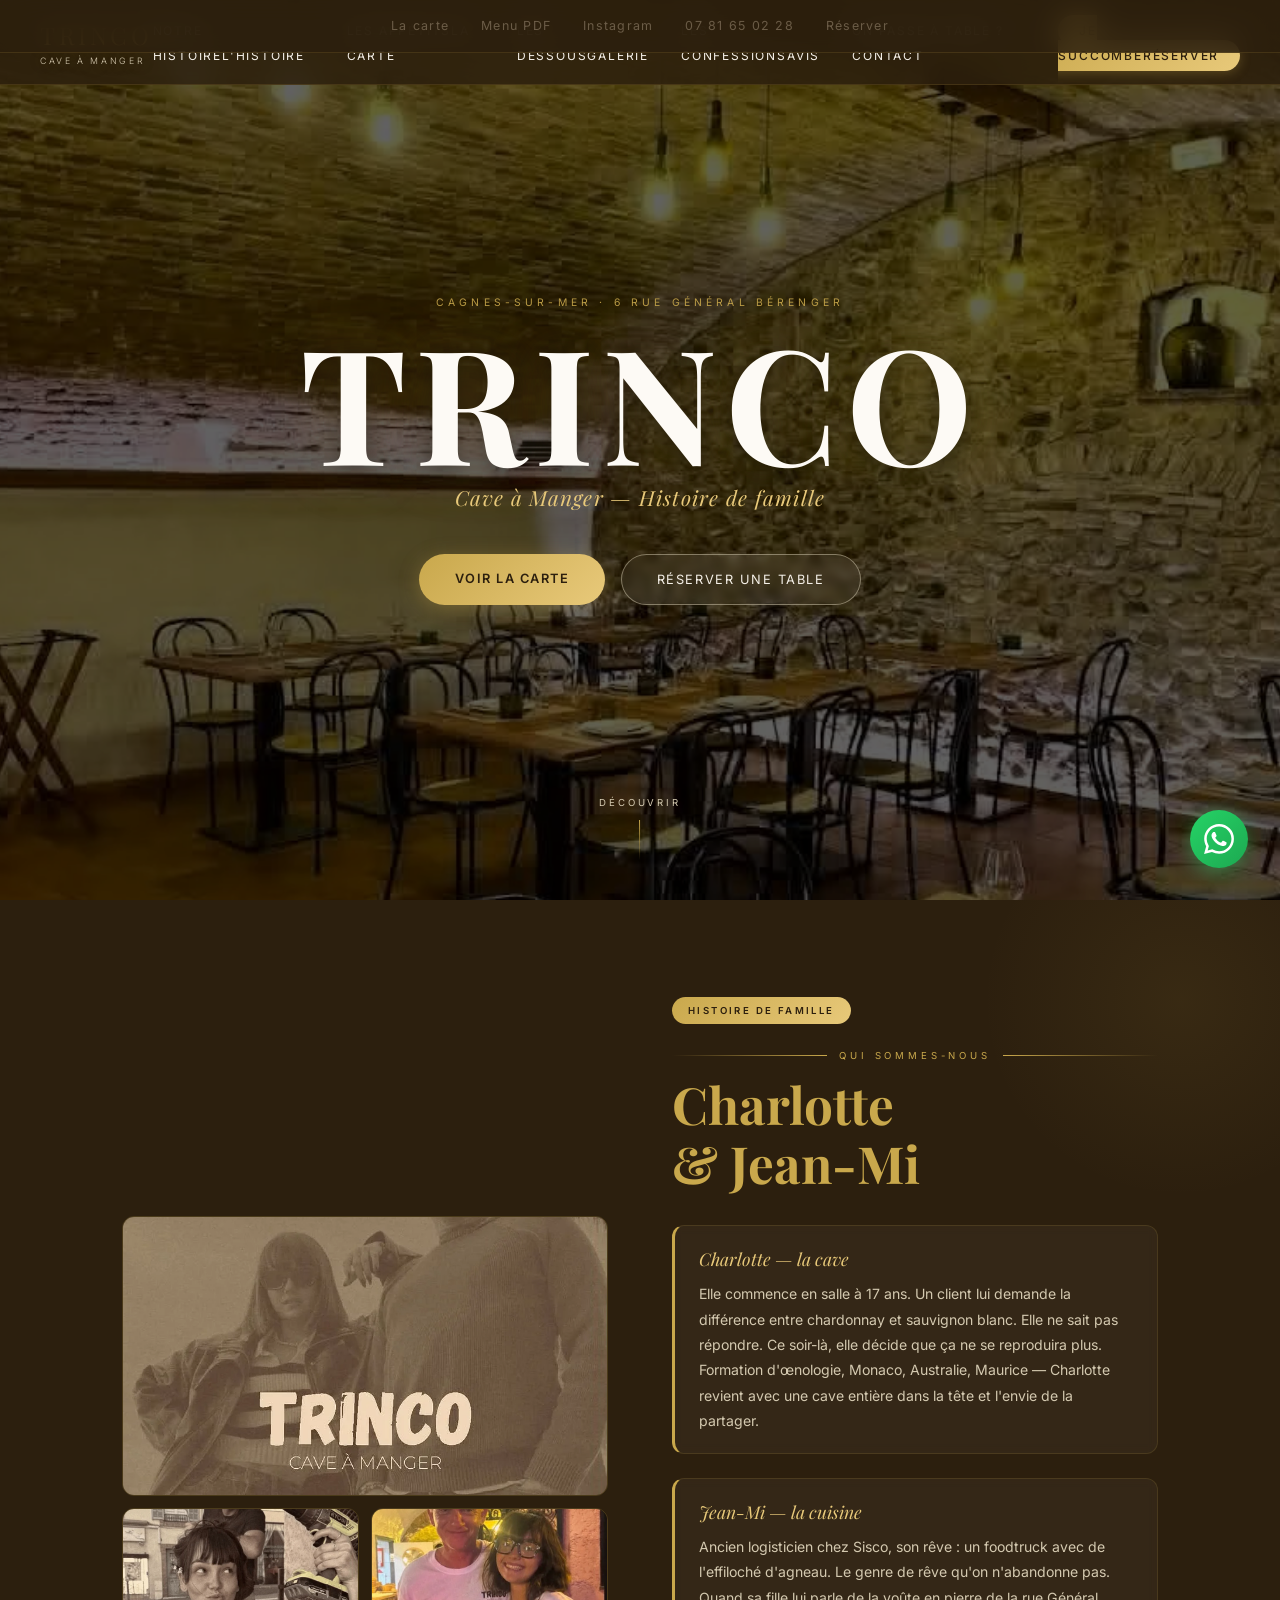
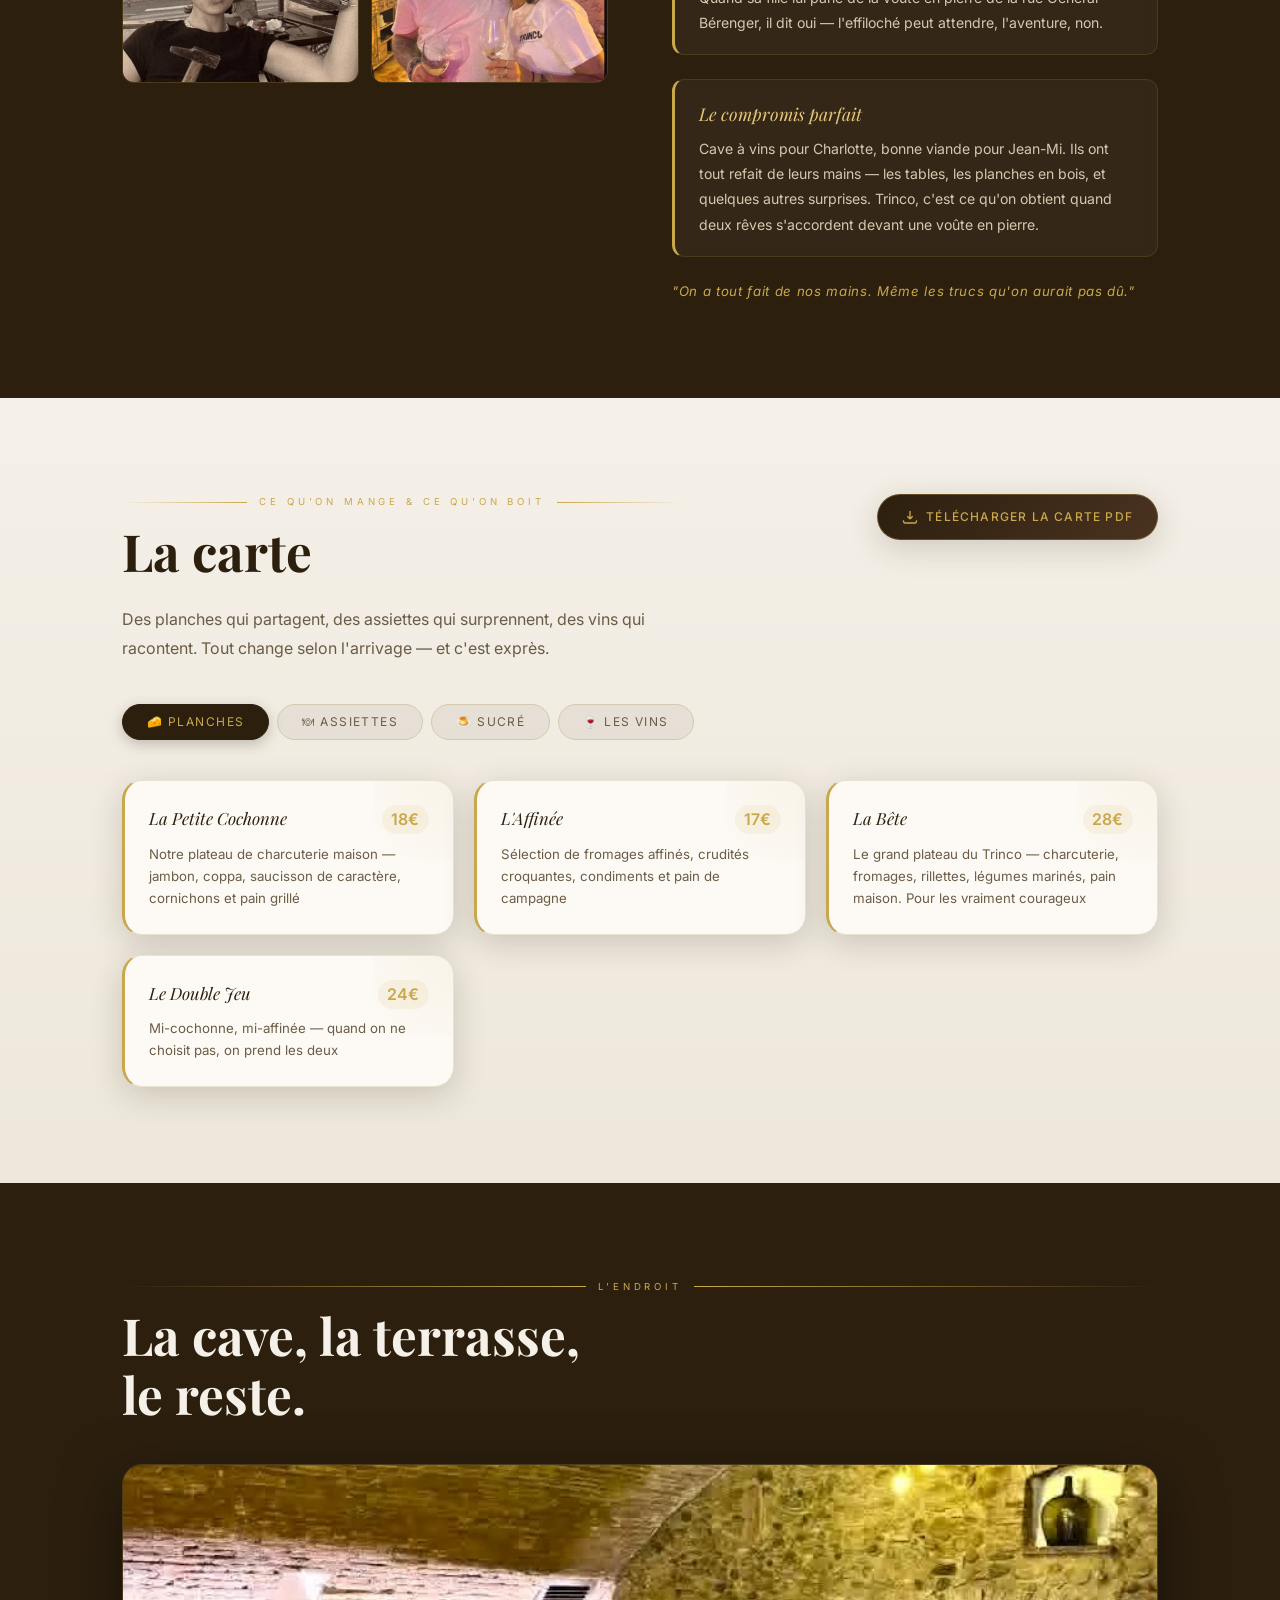
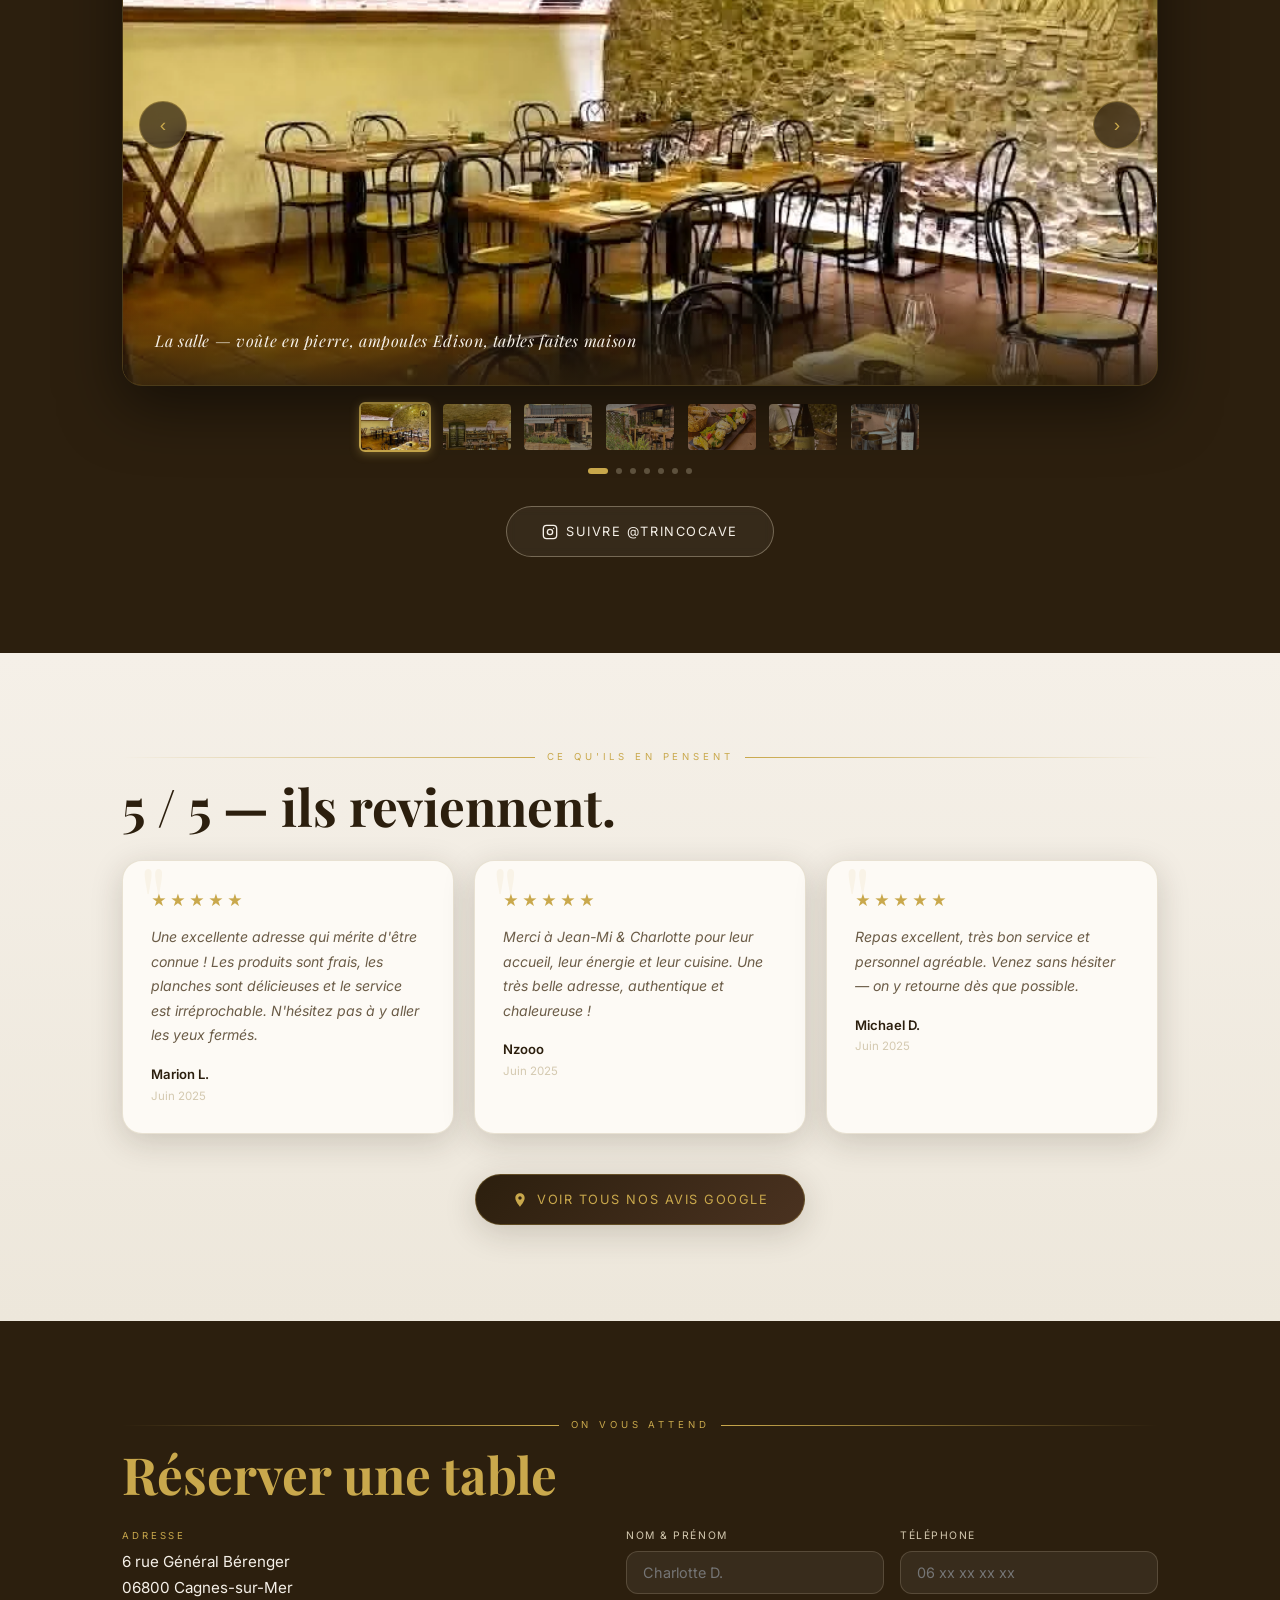
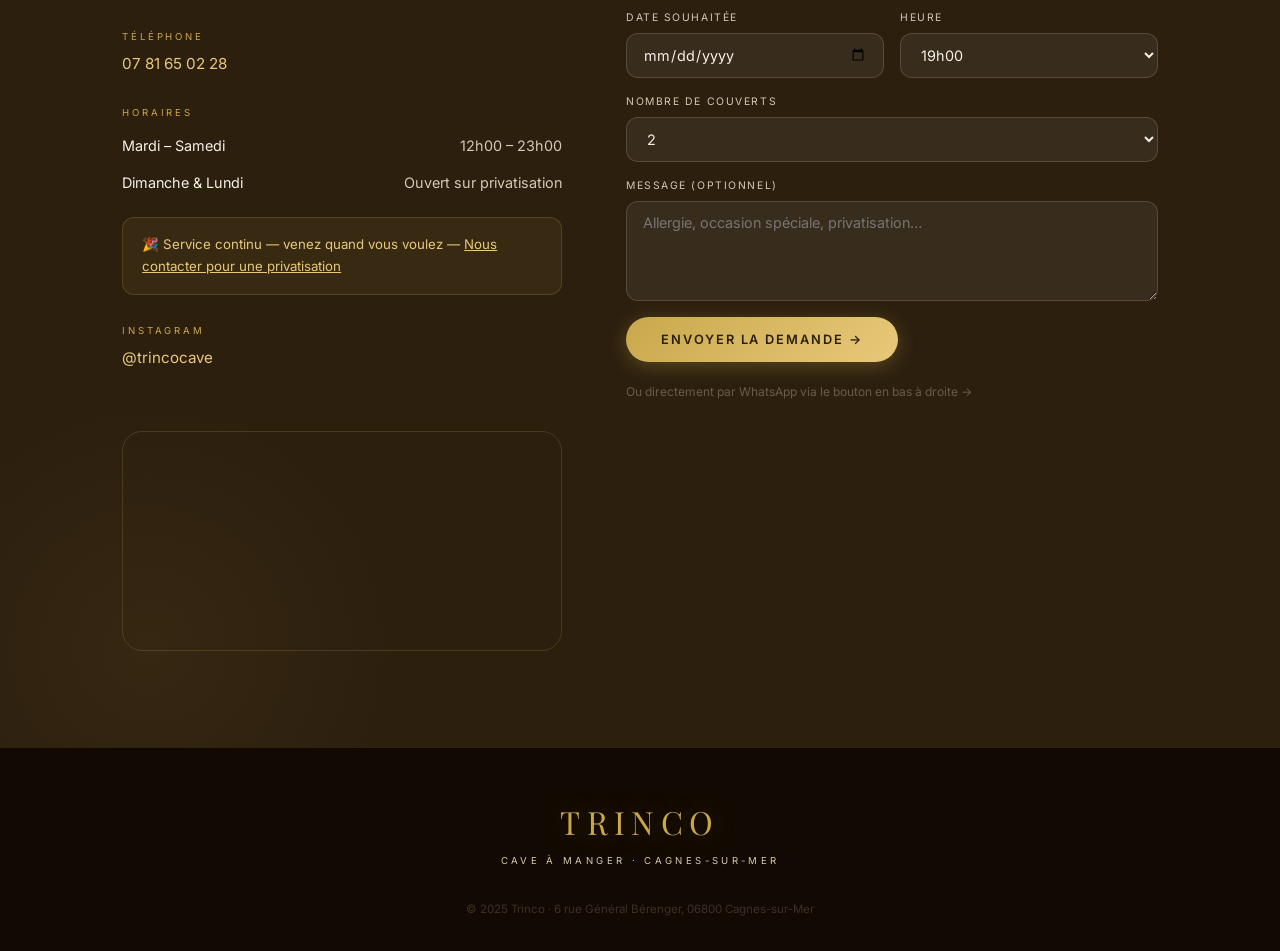
==== commit a8e47765: "Update index hero.html" ====
--- a/index.html
+++ b/index.html
@@ -19,11 +19,12 @@
 <nav>
   <a href="#hero" class="nav-logo">TRINCO<span>Cave à Manger</span></a>
   <ul class="nav-links">
-    <li><a href="#histoire">Notre histoire</a></li>
-    <li><a href="#carte">La carte</a></li>
-    <li><a href="#galerie">Galerie</a></li>
-    <li><a href="#avis">Avis</a></li>
-    <li><a href="#contact" class="nav-cta">Réserver</a></li>
+    <li><a href="#histoire" class="nav-fun">Notre histoire<span class="nav-hint">l'histoire</span></a></li>
+    <li><a href="#carte" class="nav-fun">Les Appétits<span class="nav-hint">la carte</span></a></li>
+    <li><a href="#galerie" class="nav-fun">Les Dessous<span class="nav-hint">galerie</span></a></li>
+    <li><a href="#avis" class="nav-fun">Les Confessions<span class="nav-hint">avis</span></a></li>
+    <li><a href="#contact" class="nav-fun">On Passe à Table ?<span class="nav-hint">contact</span></a></li>
+    <li><a href="#contact" class="nav-cta">Je Succombe<span class="nav-hint nav-hint-cta">réserver</span></a></li>
   </ul>
   <button class="burger" aria-label="Menu"><span></span><span></span><span></span></button>
 </nav>
--- a/css/style.css
+++ b/css/style.css
@@ -1,29 +1,33 @@
-/* ===== TRINCO — Cave à Manger ===== */
-@import url('https://fonts.googleapis.com/css2?family=Playfair+Display:ital,wght@0,400;0,700;1,400&family=Inter:wght@300;400;500&display=swap');
+/* ===== TRINCO — Cave à Manger — v2 ===== */
+@import url('https://fonts.googleapis.com/css2?family=Playfair+Display:ital,wght@0,400;0,700;1,400;1,700&family=Inter:wght@300;400;500&display=swap');
 
 :root {
   --brun:       #2c1f0e;
   --brun-light: #4a3220;
+  --brun-mid:   #3d2b14;
   --or:         #c9a84c;
   --or-light:   #e8c97a;
+  --or-glow:    rgba(201,168,76,0.25);
   --creme:      #f5f0e8;
   --pierre:     #d4c9b0;
   --vert:       #4a5e3a;
   --blanc:      #fdfaf5;
   --gris-text:  #6b5c47;
-  --radius:     4px;
+  --radius:     12px;
+  --radius-lg:  20px;
+  --shadow:     0 8px 32px rgba(44,31,14,0.18);
+  --shadow-or:  0 4px 24px rgba(201,168,76,0.2);
 }
 
 *, *::before, *::after { box-sizing: border-box; margin: 0; padding: 0; }
-
 html { scroll-behavior: smooth; }
-
 body {
   font-family: 'Inter', sans-serif;
   background: var(--blanc);
   color: var(--brun);
   font-size: 16px;
   line-height: 1.6;
+  overflow-x: hidden;
 }
 
 /* ===== NAV ===== */
@@ -35,728 +39,653 @@
   align-items: center;
   justify-content: space-between;
   padding: 1rem 2.5rem;
-  background: rgba(44, 31, 14, 0.92);
-  backdrop-filter: blur(8px);
-  transition: background 0.3s;
-}
-
+  background: rgba(44,31,14,0.85);
+  backdrop-filter: blur(16px);
+  border-bottom: 1px solid rgba(201,168,76,0.15);
+  transition: all 0.3s;
+}
+nav.scrolled {
+  background: rgba(26,15,6,0.97);
+  border-bottom-color: rgba(201,168,76,0.3);
+}
 .nav-logo {
   font-family: 'Playfair Display', serif;
   font-size: 1.5rem;
   color: var(--or);
-  letter-spacing: 0.12em;
+  letter-spacing: 0.15em;
   text-decoration: none;
-}
-
+  text-shadow: 0 0 20px rgba(201,168,76,0.4);
+}
 .nav-logo span {
   display: block;
-  font-size: 0.6rem;
-  letter-spacing: 0.25em;
+  font-size: 0.55rem;
+  letter-spacing: 0.3em;
   color: var(--pierre);
   font-family: 'Inter', sans-serif;
   font-weight: 300;
   text-transform: uppercase;
 }
-
-.nav-links {
-  display: flex;
-  gap: 2rem;
-  list-style: none;
-}
-
+.nav-links { display: flex; gap: 2rem; list-style: none; }
 .nav-links a {
   color: var(--creme);
   text-decoration: none;
-  font-size: 0.8rem;
+  font-size: 0.75rem;
   letter-spacing: 0.15em;
   text-transform: uppercase;
   font-weight: 400;
   transition: color 0.2s;
-}
-
+  position: relative;
+}
+.nav-links a::after {
+  content: '';
+  position: absolute;
+  bottom: -3px; left: 0; right: 0;
+  height: 1px;
+  background: var(--or);
+  transform: scaleX(0);
+  transition: transform 0.3s;
+}
 .nav-links a:hover { color: var(--or); }
-
+.nav-links a:hover::after { transform: scaleX(1); }
 .nav-cta {
-  background: var(--or);
+  background: linear-gradient(135deg, var(--or), var(--or-light));
   color: var(--brun) !important;
-  padding: 0.5rem 1.2rem;
-  border-radius: var(--radius);
+  padding: 0.5rem 1.3rem;
+  border-radius: 30px;
   font-weight: 500 !important;
-}
-
-.nav-cta:hover { background: var(--or-light) !important; color: var(--brun) !important; }
-
-/* burger */
-.burger {
-  display: none;
-  flex-direction: column;
-  gap: 5px;
-  cursor: pointer;
-  background: none;
-  border: none;
-  padding: 4px;
-}
-.burger span {
-  width: 24px; height: 2px;
-  background: var(--creme);
-  border-radius: 2px;
-  transition: all 0.3s;
-}
+  box-shadow: 0 2px 12px rgba(201,168,76,0.3);
+}
+.nav-cta::after { display: none !important; }
+.nav-cta:hover { box-shadow: 0 4px 20px rgba(201,168,76,0.5) !important; transform: translateY(-1px); }
+.burger { display:none; flex-direction:column; gap:5px; cursor:pointer; background:none; border:none; padding:4px; }
+.burger span { width:24px; height:2px; background:var(--creme); border-radius:2px; transition:all 0.3s; }
 
 /* ===== HERO ===== */
 #hero {
   height: 100vh;
-  min-height: 600px;
+  min-height: 640px;
   position: relative;
   display: flex;
   align-items: center;
   justify-content: center;
   overflow: hidden;
 }
-
 .hero-bg {
-  position: absolute;
-  inset: 0;
+  position: absolute; inset: 0;
   background-image: url('../images/salle_voutee.webp');
   background-size: cover;
   background-position: center 30%;
-  filter: brightness(0.45);
-}
-
-.hero-content {
-  position: relative;
-  z-index: 2;
-  text-align: center;
-  padding: 2rem;
-}
-
+  filter: brightness(0.38);
+  transform: scale(1.05);
+  transition: transform 8s ease;
+}
+#hero:hover .hero-bg { transform: scale(1.0); }
+.hero-content { position: relative; z-index: 2; text-align: center; padding: 2rem; }
 .hero-eyebrow {
-  font-family: 'Inter', sans-serif;
-  font-size: 0.7rem;
-  letter-spacing: 0.35em;
+  font-size: 0.65rem;
+  letter-spacing: 0.4em;
   text-transform: uppercase;
   color: var(--or);
-  margin-bottom: 1rem;
-}
-
+  margin-bottom: 1.2rem;
+  opacity: 0.9;
+}
 .hero-title {
   font-family: 'Playfair Display', serif;
-  font-size: clamp(4rem, 12vw, 8rem);
+  font-size: clamp(5rem, 14vw, 10rem);
   color: var(--blanc);
-  line-height: 0.9;
-  margin-bottom: 0.5rem;
-}
-
+  line-height: 0.88;
+  margin-bottom: 0.6rem;
+  text-shadow: 0 0 60px rgba(201,168,76,0.3), 0 4px 24px rgba(0,0,0,0.5);
+  letter-spacing: 0.05em;
+}
 .hero-subtitle {
   font-family: 'Playfair Display', serif;
   font-style: italic;
-  font-size: clamp(1rem, 3vw, 1.4rem);
+  font-size: clamp(1rem, 2.5vw, 1.3rem);
   color: var(--or-light);
   margin-bottom: 2.5rem;
-  letter-spacing: 0.08em;
-}
-
-.hero-btns {
-  display: flex;
-  gap: 1rem;
-  justify-content: center;
-  flex-wrap: wrap;
-}
-
+  letter-spacing: 0.06em;
+}
+.hero-btns { display:flex; gap:1rem; justify-content:center; flex-wrap:wrap; }
 .btn-primary {
-  background: var(--or);
+  background: linear-gradient(135deg, var(--or), var(--or-light));
   color: var(--brun);
-  padding: 0.85rem 2rem;
-  border-radius: var(--radius);
+  padding: 0.9rem 2.2rem;
+  border-radius: 30px;
   text-decoration: none;
-  font-weight: 500;
-  font-size: 0.85rem;
-  letter-spacing: 0.1em;
-  text-transform: uppercase;
-  transition: background 0.2s, transform 0.2s;
-}
-.btn-primary:hover { background: var(--or-light); transform: translateY(-2px); }
-
+  font-weight: 600;
+  font-size: 0.8rem;
+  letter-spacing: 0.12em;
+  text-transform: uppercase;
+  box-shadow: 0 4px 20px rgba(201,168,76,0.35);
+  transition: all 0.3s;
+}
+.btn-primary:hover { transform: translateY(-3px); box-shadow: 0 8px 28px rgba(201,168,76,0.5); }
 .btn-outline {
-  border: 1px solid var(--pierre);
+  border: 1px solid rgba(212,201,176,0.5);
   color: var(--creme);
-  padding: 0.85rem 2rem;
-  border-radius: var(--radius);
+  padding: 0.9rem 2.2rem;
+  border-radius: 30px;
   text-decoration: none;
-  font-size: 0.85rem;
-  letter-spacing: 0.1em;
-  text-transform: uppercase;
-  transition: border-color 0.2s, color 0.2s;
-}
-.btn-outline:hover { border-color: var(--or); color: var(--or); }
-
+  font-size: 0.8rem;
+  letter-spacing: 0.12em;
+  text-transform: uppercase;
+  backdrop-filter: blur(4px);
+  background: rgba(255,255,255,0.05);
+  transition: all 0.3s;
+}
+.btn-outline:hover { border-color: var(--or); color: var(--or); background: rgba(201,168,76,0.08); }
 .hero-scroll {
-  position: absolute;
-  bottom: 2rem;
-  left: 50%;
-  transform: translateX(-50%);
-  color: var(--pierre);
-  font-size: 0.7rem;
-  letter-spacing: 0.2em;
-  text-transform: uppercase;
-  display: flex;
-  flex-direction: column;
-  align-items: center;
-  gap: 0.5rem;
+  position: absolute; bottom: 2.5rem; left: 50%; transform: translateX(-50%);
+  color: var(--pierre); font-size: 0.6rem; letter-spacing: 0.3em; text-transform: uppercase;
+  display: flex; flex-direction: column; align-items: center; gap: 0.6rem;
 }
 .hero-scroll::after {
   content: '';
-  width: 1px;
-  height: 40px;
-  background: var(--or);
-  animation: scrollLine 1.5s ease-in-out infinite;
-}
-@keyframes scrollLine { 0%,100%{opacity:0.3;transform:scaleY(0.5)} 50%{opacity:1;transform:scaleY(1)} }
-
-/* ===== SECTIONS COMMUNES ===== */
-section { padding: 5rem 0; }
-
-.container {
-  max-width: 1100px;
-  margin: 0 auto;
-  padding: 0 2rem;
-}
-
+  width: 1px; height: 40px;
+  background: linear-gradient(to bottom, var(--or), transparent);
+  animation: scrollLine 1.8s ease-in-out infinite;
+}
+@keyframes scrollLine { 0%,100%{opacity:0.2;transform:scaleY(0.4)} 50%{opacity:1;transform:scaleY(1)} }
+
+/* ===== SECTIONS ===== */
+section { padding: 6rem 0; }
+.container { max-width: 1100px; margin: 0 auto; padding: 0 2rem; }
 .section-label {
-  font-size: 0.65rem;
-  letter-spacing: 0.35em;
+  font-size: 0.6rem;
+  letter-spacing: 0.4em;
   text-transform: uppercase;
   color: var(--or);
   margin-bottom: 0.75rem;
-}
-
+  display: flex;
+  align-items: center;
+  gap: 0.75rem;
+}
+.section-label::before, .section-label::after {
+  content: '';
+  flex: 1;
+  height: 1px;
+  background: linear-gradient(to right, transparent, var(--or));
+}
+.section-label::after { background: linear-gradient(to left, transparent, var(--or)); }
 .section-title {
   font-family: 'Playfair Display', serif;
-  font-size: clamp(2rem, 5vw, 3rem);
+  font-size: clamp(2rem, 5vw, 3.2rem);
   color: var(--brun);
   line-height: 1.15;
   margin-bottom: 1.5rem;
 }
-
 .section-intro {
-  font-size: 1.05rem;
+  font-size: 1rem;
   color: var(--gris-text);
   max-width: 560px;
-  line-height: 1.8;
-}
-
-/* ===== SECTION HISTOIRE ===== */
-#histoire {
-  background: var(--brun);
-  color: var(--creme);
-}
-
+  line-height: 1.85;
+}
+
+/* ===== HISTOIRE ===== */
+#histoire { background: var(--brun); color: var(--creme); position: relative; overflow: hidden; }
+#histoire::before {
+  content: '';
+  position: absolute;
+  top: -100px; right: -100px;
+  width: 400px; height: 400px;
+  background: radial-gradient(circle, rgba(201,168,76,0.08) 0%, transparent 70%);
+  pointer-events: none;
+}
 #histoire .section-title { color: var(--or); }
+#histoire .section-label { color: var(--or); }
+#histoire .section-label::before { background: linear-gradient(to right, transparent, var(--or)); }
+#histoire .section-label::after { background: linear-gradient(to left, transparent, var(--or)); }
 #histoire .section-intro { color: var(--pierre); max-width: 100%; }
 
-.histoire-grid {
-  display: grid;
-  grid-template-columns: 1fr 1fr;
-  gap: 4rem;
-  align-items: center;
-}
-
-.histoire-imgs {
-  display: grid;
-  grid-template-columns: 1fr 1fr;
-  gap: 1rem;
-}
-
+.histoire-grid { display: grid; grid-template-columns: 1fr 1fr; gap: 4rem; align-items: center; }
+.histoire-imgs { display: grid; grid-template-columns: 1fr 1fr; gap: 0.75rem; }
 .histoire-imgs img {
-  width: 100%;
-  border-radius: var(--radius);
-  object-fit: cover;
-}
-
-.histoire-imgs img:first-child {
-  grid-column: 1 / -1;
-  height: 280px;
-}
-
-.histoire-imgs img:not(:first-child) {
-  height: 180px;
-}
-
-.histoire-text { padding: 1rem 0; }
+  width: 100%; border-radius: var(--radius); object-fit: cover;
+  border: 1px solid rgba(201,168,76,0.2);
+  transition: transform 0.4s, box-shadow 0.4s;
+}
+.histoire-imgs img:hover { transform: scale(1.02); box-shadow: 0 8px 32px rgba(201,168,76,0.2); }
+.histoire-imgs img:first-child { grid-column: 1 / -1; height: 280px; }
+.histoire-imgs img:not(:first-child) { height: 175px; }
 
 .histoire-tag {
   display: inline-block;
-  background: var(--or);
+  background: linear-gradient(135deg, var(--or), var(--or-light));
   color: var(--brun);
-  font-size: 0.65rem;
-  letter-spacing: 0.2em;
-  text-transform: uppercase;
-  padding: 0.3rem 0.8rem;
-  border-radius: 2px;
+  font-size: 0.6rem;
+  letter-spacing: 0.25em;
+  text-transform: uppercase;
+  padding: 0.35rem 1rem;
+  border-radius: 30px;
   margin-bottom: 1.5rem;
+  font-weight: 600;
+}
+
+.histoire-perso {
+  margin-top: 2rem;
+  display: flex;
+  flex-direction: column;
+  gap: 1.5rem;
+}
+.perso-bloc {
+  background: rgba(255,255,255,0.04);
+  border: 1px solid rgba(201,168,76,0.15);
+  border-left: 3px solid var(--or);
+  border-radius: var(--radius);
+  padding: 1.2rem 1.5rem;
+  backdrop-filter: blur(4px);
+}
+.perso-nom {
+  font-family: 'Playfair Display', serif;
+  font-style: italic;
+  font-size: 1.1rem;
+  color: var(--or-light);
+  margin-bottom: 0.5rem;
+}
+.perso-texte { font-size: 0.88rem; color: var(--pierre); line-height: 1.8; }
+
+/* ===== CARTE ===== */
+#carte { background: linear-gradient(180deg, var(--creme) 0%, #ede7db 100%); }
+
+.carte-header-row {
+  display: flex;
+  align-items: flex-start;
+  justify-content: space-between;
+  flex-wrap: wrap;
+  gap: 1.5rem;
+  margin-bottom: 2.5rem;
+}
+
+.btn-pdf {
+  display: inline-flex;
+  align-items: center;
+  gap: 0.5rem;
+  background: linear-gradient(135deg, var(--brun), var(--brun-light));
+  color: var(--or);
+  padding: 0.75rem 1.5rem;
+  border-radius: 30px;
+  text-decoration: none;
+  font-size: 0.75rem;
+  letter-spacing: 0.1em;
+  text-transform: uppercase;
   font-weight: 500;
-}
-
-/* ===== SECTION CARTE ===== */
-#carte { background: var(--creme); }
-
-.carte-tabs {
-  display: flex;
-  gap: 0.5rem;
-  margin-bottom: 3rem;
-  flex-wrap: wrap;
-}
-
+  border: 1px solid rgba(201,168,76,0.3);
+  box-shadow: var(--shadow);
+  transition: all 0.3s;
+  white-space: nowrap;
+}
+.btn-pdf:hover {
+  box-shadow: 0 6px 24px rgba(201,168,76,0.25);
+  border-color: var(--or);
+  transform: translateY(-2px);
+}
+.btn-pdf svg { width: 16px; height: 16px; flex-shrink: 0; }
+
+.carte-tabs { display:flex; gap:0.5rem; margin-bottom:2.5rem; flex-wrap:wrap; }
 .tab-btn {
-  background: none;
+  background: rgba(44,31,14,0.06);
   border: 1px solid var(--pierre);
   color: var(--gris-text);
-  padding: 0.6rem 1.4rem;
+  padding: 0.6rem 1.5rem;
   border-radius: 30px;
   font-family: 'Inter', sans-serif;
-  font-size: 0.8rem;
-  letter-spacing: 0.1em;
+  font-size: 0.75rem;
+  letter-spacing: 0.12em;
   cursor: pointer;
-  transition: all 0.2s;
-  text-transform: uppercase;
-}
-
-.tab-btn:hover, .tab-btn.active {
+  transition: all 0.25s;
+  text-transform: uppercase;
+  font-weight: 400;
+}
+.tab-btn:hover { background: rgba(44,31,14,0.1); border-color: var(--brun-light); color: var(--brun); }
+.tab-btn.active {
   background: var(--brun);
   border-color: var(--brun);
   color: var(--or);
-}
-
-.carte-grid {
-  display: grid;
-  grid-template-columns: repeat(auto-fill, minmax(300px, 1fr));
-  gap: 1.5rem;
-}
-
+  box-shadow: 0 4px 14px rgba(44,31,14,0.25);
+}
+
+.carte-grid { display:grid; grid-template-columns: repeat(auto-fill, minmax(300px, 1fr)); gap:1.25rem; }
 .carte-item {
   background: var(--blanc);
-  border-radius: var(--radius);
+  border-radius: var(--radius-lg);
   padding: 1.5rem;
+  border: 1px solid rgba(212,201,176,0.5);
   border-left: 3px solid var(--or);
-  transition: transform 0.2s, box-shadow 0.2s;
-}
-
-.carte-item:hover {
-  transform: translateY(-3px);
-  box-shadow: 0 8px 24px rgba(44,31,14,0.1);
-}
-
-.carte-item-header {
+  box-shadow: var(--shadow);
+  transition: transform 0.3s, box-shadow 0.3s;
+  position: relative;
+  overflow: hidden;
+}
+.carte-item::before {
+  content: '';
+  position: absolute;
+  top: 0; right: 0;
+  width: 80px; height: 80px;
+  background: radial-gradient(circle at top right, rgba(201,168,76,0.08), transparent);
+}
+.carte-item:hover { transform: translateY(-4px); box-shadow: 0 16px 40px rgba(44,31,14,0.14); }
+.carte-item-header { display:flex; justify-content:space-between; align-items:baseline; margin-bottom:0.6rem; gap:1rem; }
+.carte-item-nom { font-family:'Playfair Display',serif; font-size:1.05rem; color:var(--brun); font-style:italic; }
+.carte-item-prix {
+  font-size: 1rem; color: var(--or); font-weight: 600; white-space: nowrap;
+  background: rgba(201,168,76,0.1);
+  padding: 0.1rem 0.6rem;
+  border-radius: 20px;
+}
+.carte-item-desc { font-size:0.83rem; color:var(--gris-text); line-height:1.65; }
+
+/* Vins */
+.vins-section { margin-bottom:2.5rem; }
+.vins-categorie {
+  font-size: 0.6rem; letter-spacing:0.35em; text-transform:uppercase;
+  color: var(--or); margin-bottom: 1rem; padding-bottom: 0.6rem;
+  border-bottom: 1px solid var(--pierre);
+  display: flex; align-items: center; gap: 0.75rem;
+}
+.vins-categorie::before, .vins-categorie::after {
+  content: '◆'; font-size: 0.4rem; color: var(--pierre);
+}
+.vin-item {
+  display:flex; justify-content:space-between; align-items:center;
+  padding: 1rem 1.2rem; border-radius: var(--radius);
+  background: var(--blanc);
+  border: 1px solid rgba(212,201,176,0.4);
+  margin-bottom: 0.6rem;
+  transition: border-color 0.2s, box-shadow 0.2s;
+}
+.vin-item:hover { border-color: var(--or); box-shadow: var(--shadow-or); }
+.vin-info { flex:1; }
+.vin-nom { font-family:'Playfair Display',serif; font-size:0.95rem; color:var(--brun); margin-bottom:0.15rem; }
+.vin-region { font-size:0.72rem; color:var(--gris-text); letter-spacing:0.05em; }
+.vin-prix { display:flex; gap:1.2rem; align-items:center; }
+.vin-prix-item { text-align:center; }
+.vin-prix-item span { display:block; font-size:0.65rem; color:var(--pierre); letter-spacing:0.05em; }
+.vin-prix-item strong { font-size:0.95rem; color:var(--or); }
+
+/* ===== GALERIE SLIDER ===== */
+#galerie { background: var(--brun); overflow: hidden; }
+#galerie .section-title { color: var(--creme); }
+
+.slider-wrapper {
+  position: relative;
+  margin-top: 2.5rem;
+  overflow: hidden;
+  border-radius: var(--radius-lg);
+  border: 1px solid rgba(201,168,76,0.2);
+  box-shadow: 0 20px 60px rgba(0,0,0,0.5);
+}
+
+.slider-track {
   display: flex;
-  justify-content: space-between;
-  align-items: baseline;
-  margin-bottom: 0.5rem;
-  gap: 1rem;
-}
-
-.carte-item-nom {
+  transition: transform 0.6s cubic-bezier(0.77, 0, 0.175, 1);
+}
+
+.slide {
+  min-width: 100%;
+  position: relative;
+  overflow: hidden;
+}
+
+.slide img {
+  width: 100%;
+  height: 520px;
+  object-fit: cover;
+  display: block;
+}
+
+.slide-caption {
+  position: absolute;
+  bottom: 0; left: 0; right: 0;
+  padding: 2rem;
+  background: linear-gradient(to top, rgba(44,31,14,0.85), transparent);
+  color: var(--creme);
   font-family: 'Playfair Display', serif;
-  font-size: 1.1rem;
-  color: var(--brun);
   font-style: italic;
-}
-
-.carte-item-prix {
   font-size: 1rem;
+  letter-spacing: 0.04em;
+}
+
+/* Boutons prev/next */
+.slider-btn {
+  position: absolute;
+  top: 50%; transform: translateY(-50%);
+  background: rgba(44,31,14,0.7);
+  border: 1px solid rgba(201,168,76,0.4);
   color: var(--or);
-  font-weight: 500;
-  white-space: nowrap;
-}
-
-.carte-item-desc {
-  font-size: 0.85rem;
-  color: var(--gris-text);
-  line-height: 1.6;
-}
-
-/* Vins */
-.vins-section { margin-bottom: 2.5rem; }
-
-.vins-categorie {
-  font-size: 0.65rem;
-  letter-spacing: 0.3em;
-  text-transform: uppercase;
-  color: var(--or);
-  margin-bottom: 1rem;
-  padding-bottom: 0.5rem;
-  border-bottom: 1px solid var(--pierre);
-}
-
-.vin-item {
+  width: 48px; height: 48px;
+  border-radius: 50%;
+  cursor: pointer;
+  font-size: 1.2rem;
+  backdrop-filter: blur(8px);
+  transition: all 0.25s;
+  display: flex; align-items: center; justify-content: center;
+  z-index: 10;
+}
+.slider-btn:hover { background: rgba(201,168,76,0.25); border-color: var(--or); }
+.slider-prev { left: 1rem; }
+.slider-next { right: 1rem; }
+
+/* Thumbnails */
+.slider-thumbs {
   display: flex;
-  justify-content: space-between;
-  align-items: baseline;
-  padding: 0.9rem 0;
-  border-bottom: 1px solid rgba(212,201,176,0.4);
-  gap: 1rem;
-}
-
-.vin-info { flex: 1; }
-
-.vin-nom {
-  font-family: 'Playfair Display', serif;
-  font-size: 0.95rem;
-  color: var(--brun);
-  margin-bottom: 0.15rem;
-}
-
-.vin-region {
-  font-size: 0.75rem;
-  color: var(--gris-text);
-  letter-spacing: 0.05em;
-}
-
-.vin-prix {
-  display: flex;
-  gap: 1.5rem;
-  text-align: right;
-  white-space: nowrap;
-}
-
-.vin-prix span {
-  font-size: 0.8rem;
-  color: var(--gris-text);
-}
-
-.vin-prix strong {
-  display: block;
-  font-size: 0.95rem;
-  color: var(--or);
-  font-weight: 500;
-}
-
-/* ===== GALERIE ===== */
-#galerie { background: var(--brun); }
-#galerie .section-title { color: var(--creme); }
-#galerie .section-label { color: var(--or); }
-
-.galerie-grid {
-  display: grid;
-  grid-template-columns: repeat(3, 1fr);
-  grid-template-rows: auto auto;
-  gap: 0.75rem;
-}
-
-.galerie-grid img {
-  width: 100%;
-  height: 100%;
+  gap: 0.6rem;
+  margin-top: 1rem;
+  justify-content: center;
+  flex-wrap: wrap;
+}
+.slider-thumb {
+  width: 72px; height: 50px;
   object-fit: cover;
-  border-radius: var(--radius);
-  transition: opacity 0.3s;
-}
-
-.galerie-grid img:hover { opacity: 0.85; }
-
-.galerie-grid .g-tall {
-  grid-row: span 2;
-  height: 460px;
-}
-
-.galerie-grid .g-wide {
-  grid-column: span 2;
-  height: 220px;
-}
-
-.galerie-grid .g-normal {
-  height: 220px;
-}
+  border-radius: 6px;
+  cursor: pointer;
+  border: 2px solid transparent;
+  opacity: 0.5;
+  transition: all 0.25s;
+}
+.slider-thumb.active { border-color: var(--or); opacity: 1; box-shadow: 0 2px 10px rgba(201,168,76,0.4); }
+.slider-thumb:hover { opacity: 0.8; }
+
+/* Dots */
+.slider-dots {
+  display: flex; gap: 0.5rem; justify-content: center; margin-top: 1rem;
+}
+.dot {
+  width: 6px; height: 6px; border-radius: 50%;
+  background: rgba(212,201,176,0.3);
+  cursor: pointer;
+  transition: all 0.25s;
+}
+.dot.active { background: var(--or); width: 20px; border-radius: 3px; }
+
+/* Instagram link */
+.galerie-footer { text-align: center; margin-top: 2rem; }
 
 /* ===== AVIS ===== */
-#avis { background: var(--creme); }
-
-.avis-grid {
-  display: grid;
-  grid-template-columns: repeat(auto-fill, minmax(280px, 1fr));
-  gap: 1.5rem;
-  margin-bottom: 2.5rem;
-}
-
+#avis { background: linear-gradient(180deg, var(--creme) 0%, #ede7db 100%); }
+.avis-grid { display:grid; grid-template-columns:repeat(auto-fill,minmax(290px,1fr)); gap:1.25rem; margin-bottom:2.5rem; }
 .avis-card {
   background: var(--blanc);
-  padding: 1.5rem;
-  border-radius: var(--radius);
-  box-shadow: 0 2px 12px rgba(44,31,14,0.07);
-}
-
-.avis-stars {
+  padding: 1.75rem;
+  border-radius: var(--radius-lg);
+  border: 1px solid rgba(212,201,176,0.5);
+  box-shadow: var(--shadow);
+  position: relative;
+  overflow: hidden;
+  transition: transform 0.3s, box-shadow 0.3s;
+}
+.avis-card::before {
+  content: '"';
+  position: absolute;
+  top: -10px; left: 16px;
+  font-family: 'Playfair Display', serif;
+  font-size: 6rem;
+  color: rgba(201,168,76,0.08);
+  line-height: 1;
+  pointer-events: none;
+}
+.avis-card:hover { transform: translateY(-3px); box-shadow: 0 12px 36px rgba(44,31,14,0.12); }
+.avis-stars { color: var(--or); font-size: 0.95rem; margin-bottom: 0.75rem; letter-spacing: 3px; }
+.avis-texte { font-size:0.88rem; color:var(--gris-text); line-height:1.75; font-style:italic; margin-bottom:1rem; }
+.avis-auteur { font-size:0.82rem; color:var(--brun); font-weight:600; }
+.avis-date { font-size:0.72rem; color:var(--pierre); margin-top:0.1rem; }
+.avis-cta { text-align: center; }
+.btn-google {
+  display: inline-flex; align-items: center; gap: 0.6rem;
+  background: linear-gradient(135deg, var(--brun), var(--brun-light));
   color: var(--or);
-  font-size: 1rem;
-  margin-bottom: 0.75rem;
-  letter-spacing: 2px;
-}
-
-.avis-texte {
-  font-size: 0.9rem;
-  color: var(--gris-text);
-  line-height: 1.7;
-  font-style: italic;
-  margin-bottom: 1rem;
-}
-
-.avis-auteur {
+  padding: 0.9rem 2.2rem;
+  border-radius: 30px;
+  text-decoration: none;
   font-size: 0.8rem;
-  color: var(--brun);
-  font-weight: 500;
-}
-
-.avis-date {
-  font-size: 0.75rem;
-  color: var(--pierre);
-}
-
-.avis-cta {
-  text-align: center;
-}
-
-.btn-google {
-  display: inline-flex;
-  align-items: center;
-  gap: 0.5rem;
-  background: var(--brun);
-  color: var(--creme);
-  padding: 0.85rem 2rem;
-  border-radius: var(--radius);
-  text-decoration: none;
-  font-size: 0.85rem;
-  letter-spacing: 0.1em;
-  text-transform: uppercase;
-  transition: background 0.2s;
-}
-.btn-google:hover { background: var(--brun-light); }
+  letter-spacing: 0.12em;
+  text-transform: uppercase;
+  border: 1px solid rgba(201,168,76,0.3);
+  box-shadow: var(--shadow);
+  transition: all 0.3s;
+}
+.btn-google:hover { box-shadow: 0 8px 28px rgba(201,168,76,0.25); border-color: var(--or); transform: translateY(-2px); }
 
 /* ===== CONTACT ===== */
-#contact { background: var(--brun); color: var(--creme); }
+#contact { background: var(--brun); color: var(--creme); position: relative; overflow: hidden; }
+#contact::after {
+  content: '';
+  position: absolute;
+  bottom: -150px; left: -100px;
+  width: 500px; height: 500px;
+  background: radial-gradient(circle, rgba(201,168,76,0.06) 0%, transparent 70%);
+  pointer-events: none;
+}
 #contact .section-title { color: var(--or); }
-
-.contact-grid {
-  display: grid;
-  grid-template-columns: 1fr 1fr;
-  gap: 4rem;
-  align-items: start;
-}
-
-.contact-infos { display: flex; flex-direction: column; gap: 1.5rem; }
-
-.contact-bloc-label {
-  font-size: 0.65rem;
-  letter-spacing: 0.3em;
-  text-transform: uppercase;
-  color: var(--or);
-  margin-bottom: 0.3rem;
-}
-
-.contact-bloc-val {
-  color: var(--creme);
-  font-size: 0.95rem;
-  line-height: 1.6;
-}
-
-.contact-bloc-val a {
-  color: var(--or-light);
-  text-decoration: none;
-}
-
-.horaires-table { width: 100%; border-collapse: collapse; }
-.horaires-table td {
-  padding: 0.4rem 0;
-  font-size: 0.9rem;
-  color: var(--creme);
-}
-.horaires-table td:last-child {
-  text-align: right;
-  color: var(--pierre);
-}
-
+.contact-grid { display:grid; grid-template-columns:1fr 1fr; gap:4rem; align-items:start; }
+.contact-infos { display:flex; flex-direction:column; gap:1.75rem; }
+.contact-bloc-label { font-size:0.6rem; letter-spacing:0.3em; text-transform:uppercase; color:var(--or); margin-bottom:0.4rem; }
+.contact-bloc-val { color:var(--creme); font-size:0.95rem; line-height:1.7; }
+.contact-bloc-val a { color:var(--or-light); text-decoration:none; }
+.contact-bloc-val a:hover { color:var(--or); }
+.horaires-table { width:100%; border-collapse:collapse; }
+.horaires-table td { padding:0.45rem 0; font-size:0.9rem; color:var(--creme); }
+.horaires-table td:last-child { text-align:right; color:var(--pierre); }
 .privatisation-note {
-  background: rgba(201,168,76,0.12);
-  border: 1px solid rgba(201,168,76,0.3);
+  background: rgba(201,168,76,0.08);
+  border: 1px solid rgba(201,168,76,0.2);
   border-radius: var(--radius);
   padding: 1rem 1.2rem;
-  font-size: 0.85rem;
+  font-size: 0.83rem;
   color: var(--or-light);
   margin-top: 1rem;
-  line-height: 1.6;
-}
-
-/* Formulaire */
-.contact-form { display: flex; flex-direction: column; gap: 1rem; }
-
-.form-row { display: grid; grid-template-columns: 1fr 1fr; gap: 1rem; }
-
-.form-group { display: flex; flex-direction: column; gap: 0.4rem; }
-
-.form-group label {
-  font-size: 0.7rem;
-  letter-spacing: 0.15em;
-  text-transform: uppercase;
-  color: var(--pierre);
-}
-
+  line-height: 1.65;
+}
+.contact-form { display:flex; flex-direction:column; gap:1rem; }
+.form-row { display:grid; grid-template-columns:1fr 1fr; gap:1rem; }
+.form-group { display:flex; flex-direction:column; gap:0.4rem; }
+.form-group label { font-size:0.65rem; letter-spacing:0.15em; text-transform:uppercase; color:var(--pierre); }
 .form-group input,
 .form-group select,
 .form-group textarea {
-  background: rgba(255,255,255,0.07);
-  border: 1px solid rgba(212,201,176,0.25);
+  background: rgba(255,255,255,0.06);
+  border: 1px solid rgba(212,201,176,0.2);
   border-radius: var(--radius);
   padding: 0.75rem 1rem;
   color: var(--creme);
   font-family: 'Inter', sans-serif;
   font-size: 0.9rem;
-  transition: border-color 0.2s;
+  transition: all 0.25s;
   outline: none;
 }
-
 .form-group input:focus,
 .form-group select:focus,
-.form-group textarea:focus {
-  border-color: var(--or);
-}
-
+.form-group textarea:focus { border-color: var(--or); background: rgba(255,255,255,0.09); box-shadow: 0 0 0 3px rgba(201,168,76,0.1); }
 .form-group select option { background: var(--brun); }
-.form-group textarea { resize: vertical; min-height: 100px; }
-
+.form-group textarea { resize:vertical; min-height:100px; }
 .form-submit {
-  background: var(--or);
+  background: linear-gradient(135deg, var(--or), var(--or-light));
   color: var(--brun);
   border: none;
-  padding: 0.9rem 2rem;
-  border-radius: var(--radius);
+  padding: 0.95rem 2.2rem;
+  border-radius: 30px;
   font-family: 'Inter', sans-serif;
-  font-size: 0.85rem;
-  font-weight: 500;
-  letter-spacing: 0.12em;
+  font-size: 0.8rem;
+  font-weight: 600;
+  letter-spacing: 0.15em;
   text-transform: uppercase;
   cursor: pointer;
-  transition: background 0.2s, transform 0.2s;
+  box-shadow: 0 4px 20px rgba(201,168,76,0.3);
+  transition: all 0.3s;
   align-self: flex-start;
 }
-.form-submit:hover { background: var(--or-light); transform: translateY(-2px); }
-
-/* Map */
-.map-embed {
-  margin-top: 2rem;
-  border-radius: var(--radius);
-  overflow: hidden;
-  height: 220px;
-}
-.map-embed iframe { width: 100%; height: 100%; border: 0; }
+.form-submit:hover { transform: translateY(-2px); box-shadow: 0 8px 28px rgba(201,168,76,0.45); }
+.map-embed { margin-top:2rem; border-radius:var(--radius-lg); overflow:hidden; height:220px; border: 1px solid rgba(201,168,76,0.2); }
+.map-embed iframe { width:100%; height:100%; border:0; }
 
 /* ===== FOOTER ===== */
 footer {
-  background: #1a0f06;
+  background: #120a02;
   color: var(--gris-text);
-  padding: 2.5rem 0;
+  padding: 3rem 0 2rem;
   text-align: center;
-}
-
-.footer-logo {
-  font-family: 'Playfair Display', serif;
-  font-size: 1.8rem;
-  color: var(--or);
-  letter-spacing: 0.15em;
-  margin-bottom: 0.25rem;
-}
-
-.footer-sub {
-  font-size: 0.65rem;
-  letter-spacing: 0.3em;
-  text-transform: uppercase;
-  color: var(--pierre);
-  margin-bottom: 1.5rem;
-}
-
-.footer-links {
-  display: flex;
-  justify-content: center;
-  gap: 2rem;
-  margin-bottom: 1.5rem;
-}
-
-.footer-links a {
-  color: var(--gris-text);
+  border-top: 1px solid rgba(201,168,76,0.15);
+}
+.footer-logo { font-family:'Playfair Display',serif; font-size:2rem; color:var(--or); letter-spacing:0.2em; text-shadow: 0 0 30px rgba(201,168,76,0.3); }
+.footer-sub { font-size:0.6rem; letter-spacing:0.35em; text-transform:uppercase; color:var(--pierre); margin: 0.4rem 0 2rem; }
+.footer-links { display:flex; justify-content:center; gap:2rem; margin-bottom:2rem; flex-wrap:wrap; }
+.footer-links a { color:var(--gris-text); text-decoration:none; font-size:0.78rem; letter-spacing:0.1em; transition:color 0.2s; }
+.footer-links a:hover { color:var(--or); }
+.footer-copy { font-size:0.72rem; color:#3d3028; }
+
+/* ===== WHATSAPP ===== */
+.wa-float {
+  position: fixed; bottom: 2rem; right: 2rem; z-index: 200;
+  width: 58px; height: 58px;
+  background: linear-gradient(135deg, #25D366, #1da851);
+  border-radius: 50%;
+  display: flex; align-items: center; justify-content: center;
+  box-shadow: 0 4px 20px rgba(37,211,102,0.45), 0 0 0 0 rgba(37,211,102,0.4);
   text-decoration: none;
-  font-size: 0.8rem;
-  letter-spacing: 0.1em;
-  transition: color 0.2s;
-}
-.footer-links a:hover { color: var(--or); }
-
-.footer-copy {
-  font-size: 0.75rem;
-  color: #3d3028;
-}
-
-/* ===== BOUTON WHATSAPP FLOTTANT ===== */
-.wa-float {
-  position: fixed;
-  bottom: 1.8rem;
-  right: 1.8rem;
-  z-index: 200;
-  width: 56px;
-  height: 56px;
-  background: #25D366;
-  border-radius: 50%;
-  display: flex;
-  align-items: center;
-  justify-content: center;
-  box-shadow: 0 4px 16px rgba(37,211,102,0.4);
-  text-decoration: none;
-  transition: transform 0.2s, box-shadow 0.2s;
-}
-
-.wa-float:hover {
-  transform: scale(1.08);
-  box-shadow: 0 6px 22px rgba(37,211,102,0.55);
-}
-
+  animation: waPulse 2.5s ease-in-out infinite;
+  transition: transform 0.25s;
+}
+@keyframes waPulse {
+  0%,100% { box-shadow: 0 4px 20px rgba(37,211,102,0.45), 0 0 0 0 rgba(37,211,102,0.4); }
+  50% { box-shadow: 0 4px 20px rgba(37,211,102,0.45), 0 0 0 10px rgba(37,211,102,0); }
+}
+.wa-float:hover { transform: scale(1.1); animation: none; box-shadow: 0 8px 28px rgba(37,211,102,0.6); }
 .wa-float svg { width: 30px; height: 30px; fill: white; }
-
-/* Tooltip */
 .wa-float::before {
   content: 'Réserver par WhatsApp';
-  position: absolute;
-  right: 68px;
+  position: absolute; right: 70px;
   background: var(--brun);
   color: var(--creme);
-  font-size: 0.75rem;
+  font-size: 0.72rem;
   white-space: nowrap;
-  padding: 0.4rem 0.8rem;
-  border-radius: 4px;
+  padding: 0.45rem 0.9rem;
+  border-radius: 8px;
+  border: 1px solid rgba(201,168,76,0.2);
+  opacity: 0; pointer-events: none;
+  transition: opacity 0.25s;
+  box-shadow: var(--shadow);
+}
+.wa-float:hover::before { opacity: 1; }
+
+/* ===== ANIMATIONS ===== */
+.fade-up {
   opacity: 0;
-  pointer-events: none;
-  transition: opacity 0.2s;
-}
-.wa-float:hover::before { opacity: 1; }
+  transform: translateY(30px);
+  transition: opacity 0.7s ease, transform 0.7s ease;
+}
+.fade-up.visible { opacity: 1; transform: translateY(0); }
 
 /* ===== RESPONSIVE ===== */
 @media (max-width: 768px) {
   nav { padding: 1rem 1.5rem; }
-
-  .nav-links { display: none; flex-direction: column; position: absolute; top: 100%; left: 0; right: 0; background: var(--brun); padding: 1.5rem; gap: 1.2rem; }
-  .nav-links.open { display: flex; }
-  .burger { display: flex; }
-
-  .histoire-grid,
-  .contact-grid { grid-template-columns: 1fr; gap: 2rem; }
-
-  .galerie-grid { grid-template-columns: 1fr 1fr; }
-  .galerie-grid .g-tall { grid-row: span 1; height: 200px; }
-  .galerie-grid .g-wide { grid-column: span 2; }
-
-  .form-row { grid-template-columns: 1fr; }
-
-  .hero-btns { flex-direction: column; align-items: center; }
-
-  section { padding: 3.5rem 0; }
-}
-
-@media (max-width: 480px) {
-  .galerie-grid { grid-template-columns: 1fr; }
-  .galerie-grid .g-wide { grid-column: span 1; }
-  .galerie-grid img { height: 220px !important; }
-}
+  .nav-links { display:none; flex-direction:column; position:absolute; top:100%; left:0; right:0; background:rgba(26,15,6,0.98); padding:1.5rem; gap:1.2rem; border-bottom: 1px solid rgba(201,168,76,0.2); }
+  .nav-links.open { display:flex; }
+  .burger { display:flex; }
+  .histoire-grid, .contact-grid { grid-template-columns:1fr; gap:2.5rem; }
+  .slide img { height: 300px; }
+  .slider-thumbs { display: none; }
+  .form-row { grid-template-columns:1fr; }
+  .hero-btns { flex-direction:column; align-items:center; }
+  section { padding: 4rem 0; }
+  .carte-header-row { flex-direction: column; }
+}
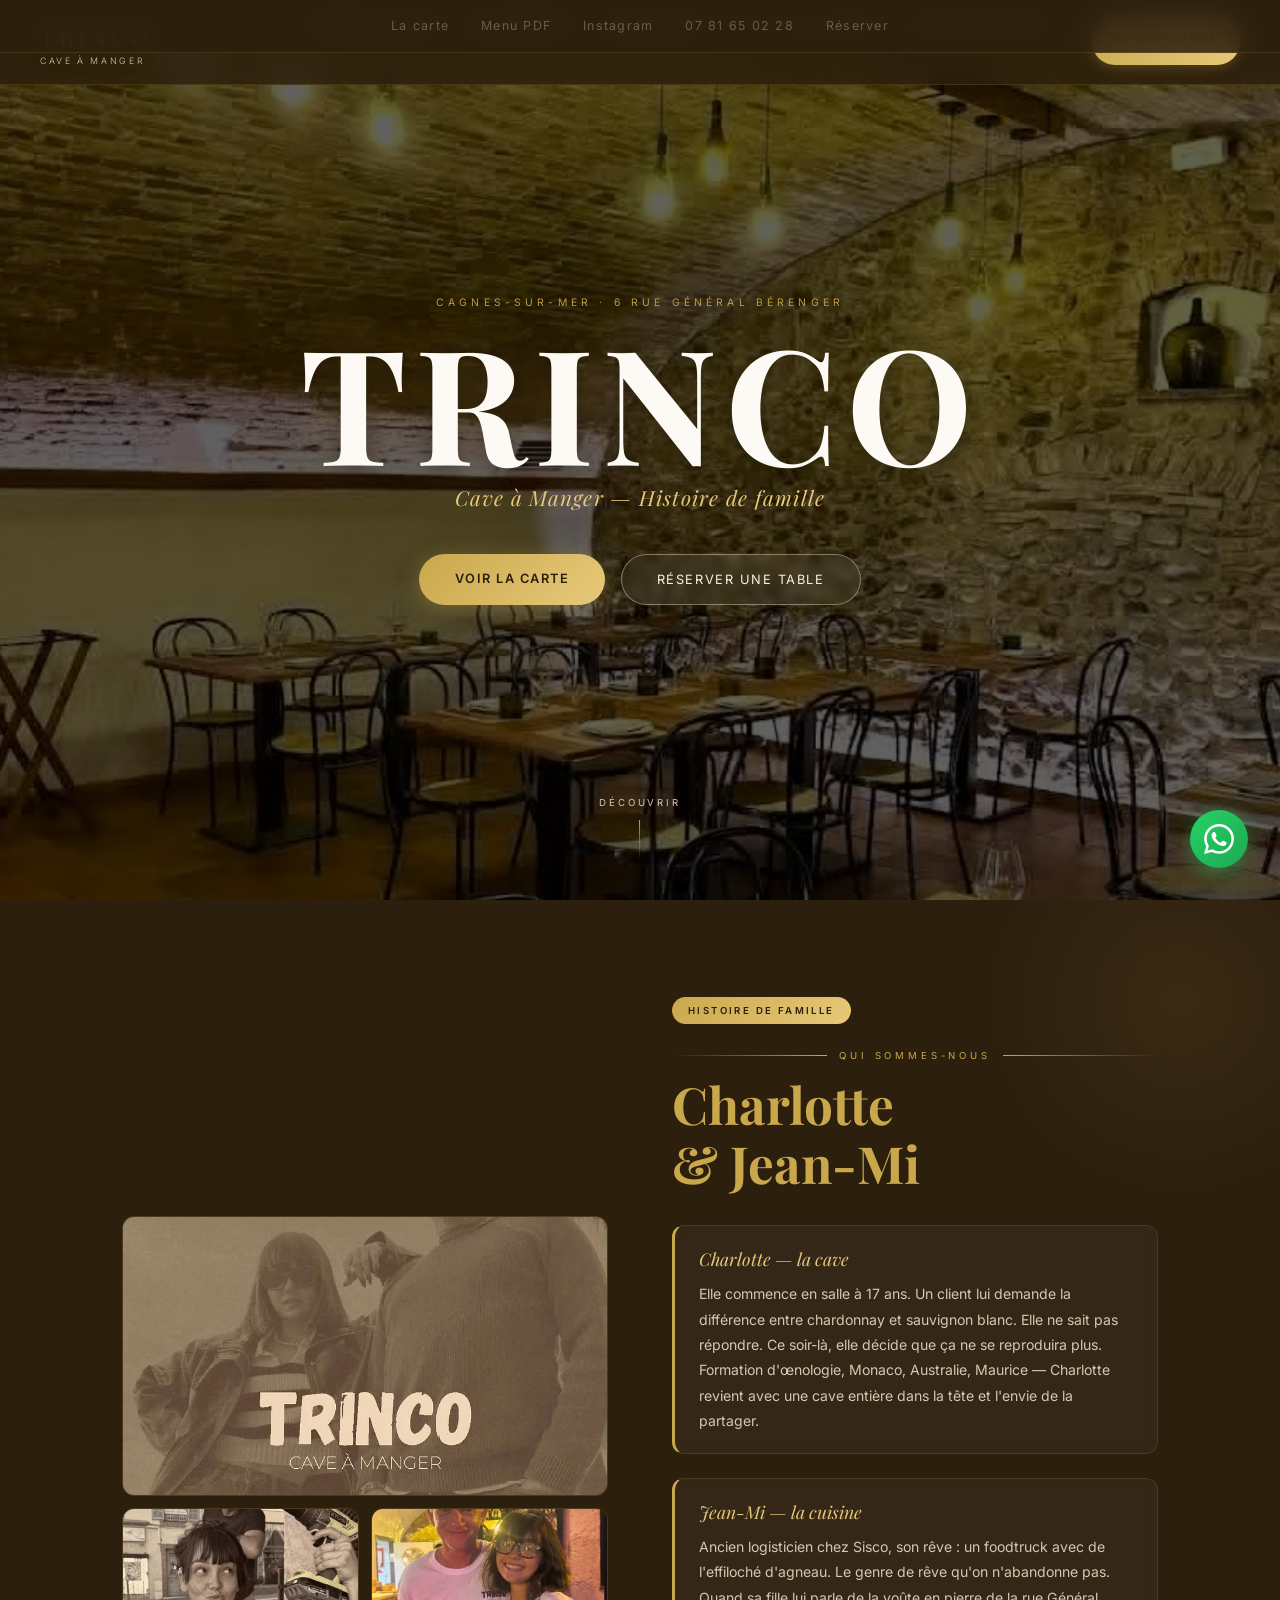
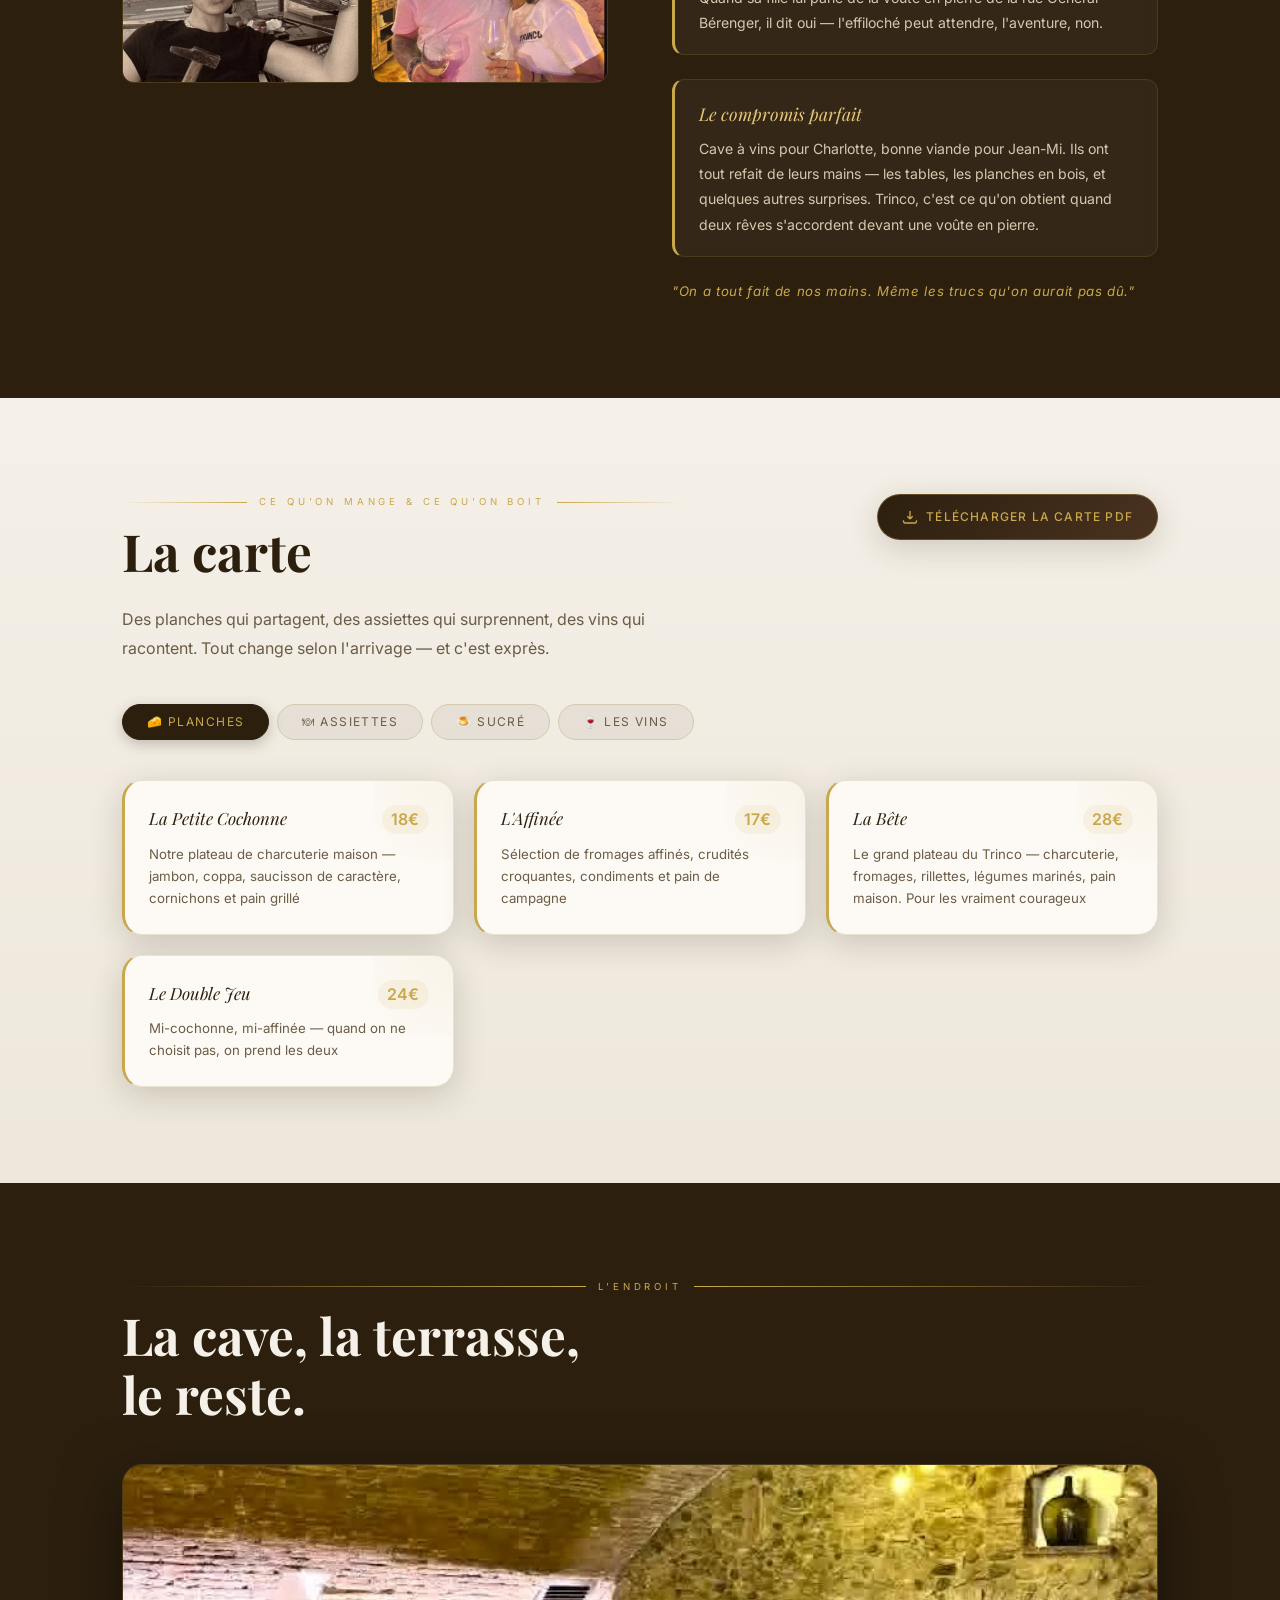
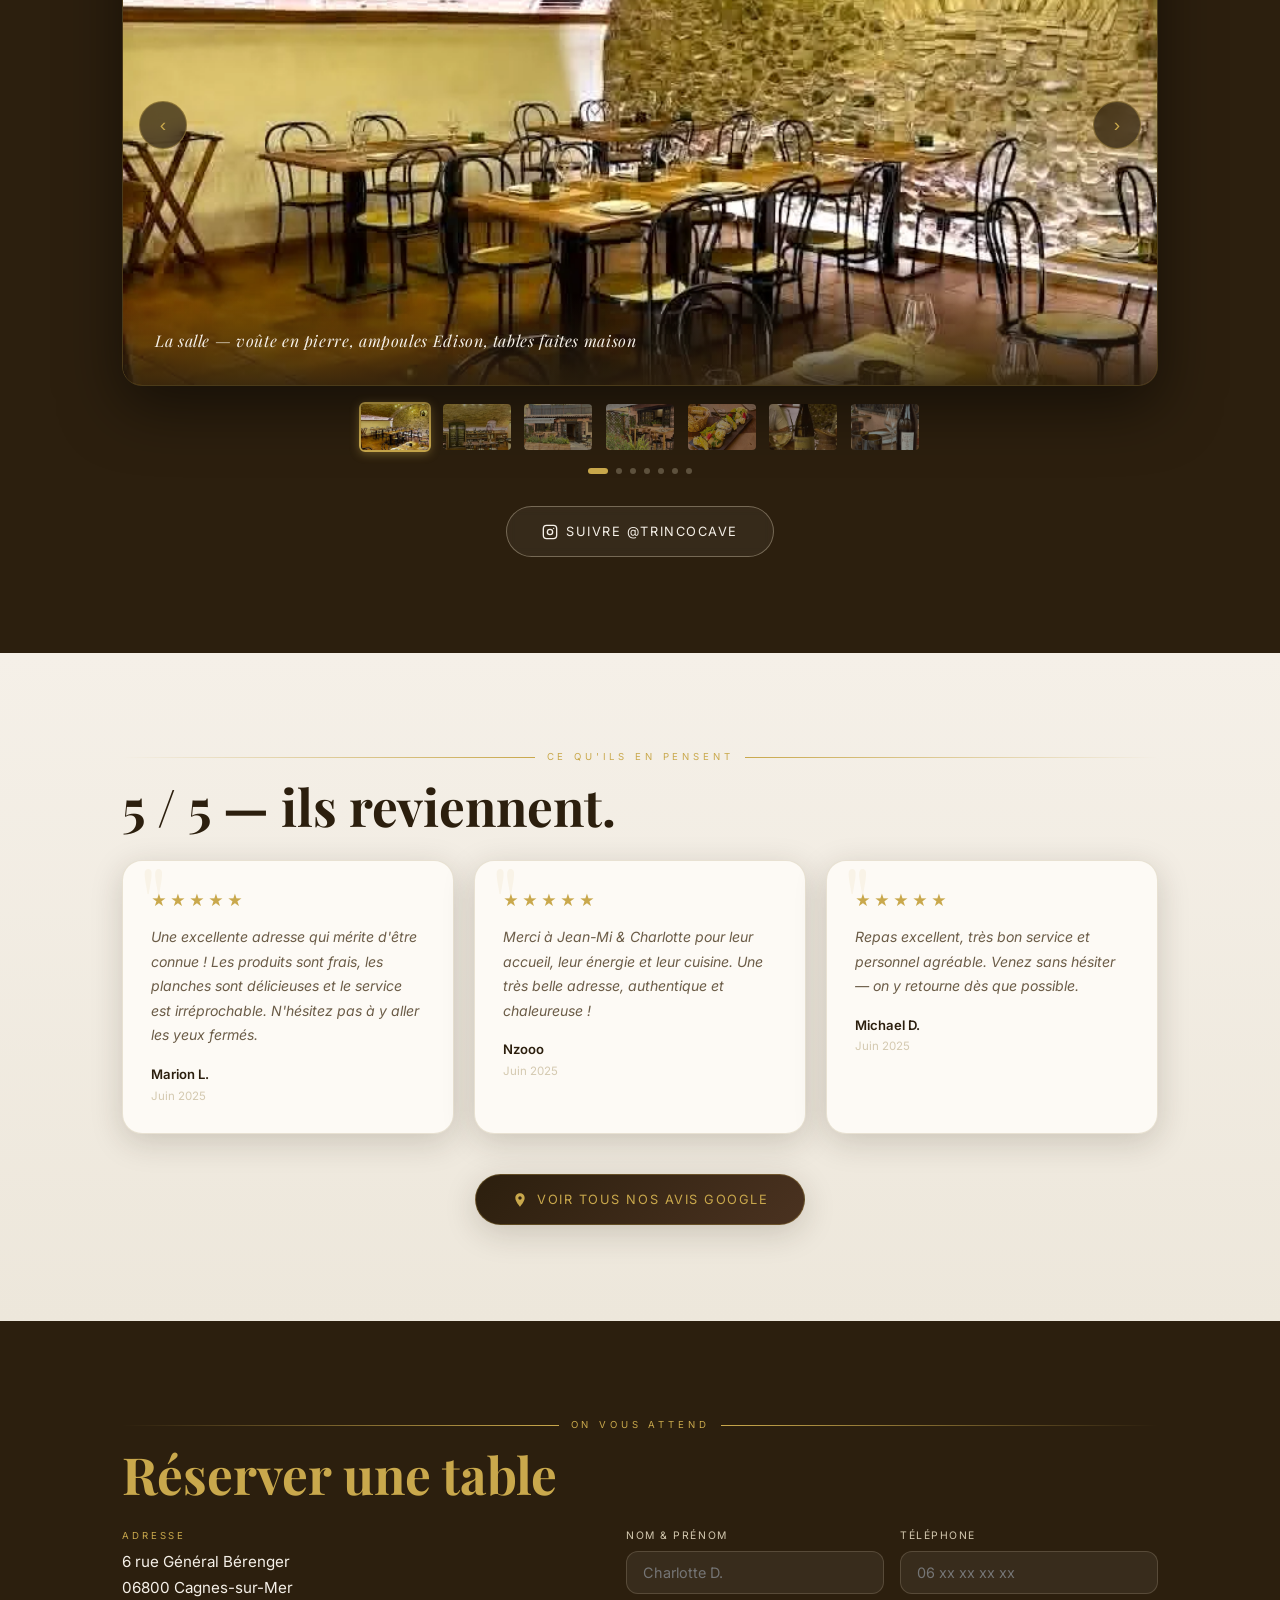
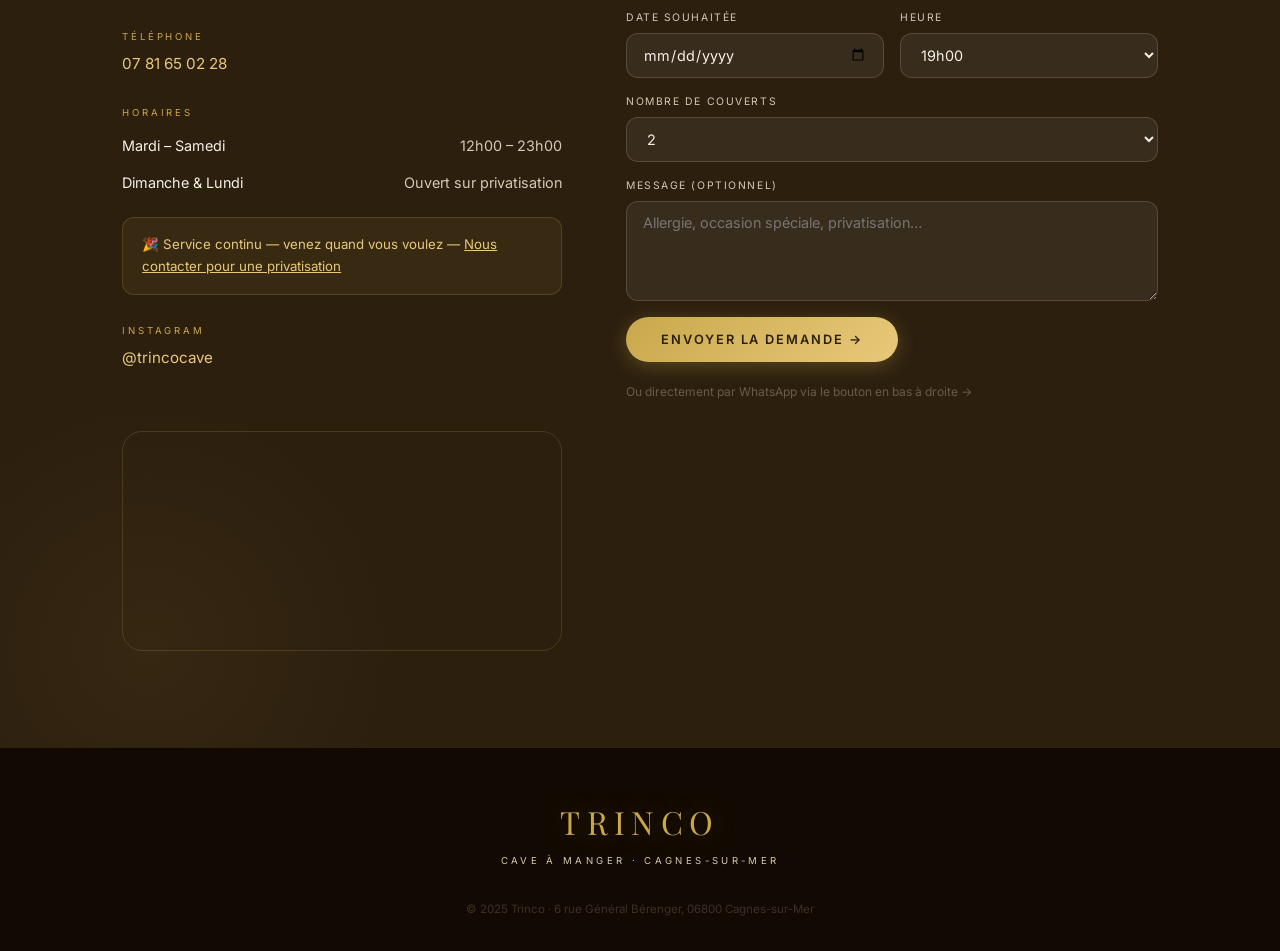
==== commit e336daa5: "Update index menu.html" ====
--- a/index.html
+++ b/index.html
@@ -10,7 +10,7 @@
   <meta property="og:description" content="Planches généreuses, vins de caractère, produits locaux. Une histoire de famille à Cagnes-sur-Mer." />
   <meta property="og:image" content="images/hero_duo_logo.webp" />
   <link rel="canonical" href="https://letrinco.fr/" />
-  <link rel="stylesheet" href="css/style.css" />
+  <link rel="stylesheet" href="css/style.css?v=2" />
   <link rel="preload" as="image" href="images/salle_voutee.webp" />
 </head>
 <body>
--- a/css/style.css
+++ b/css/style.css
@@ -76,17 +76,51 @@
   transition: color 0.2s;
   position: relative;
 }
-.nav-links a::after {
-  content: '';
-  position: absolute;
-  bottom: -3px; left: 0; right: 0;
-  height: 1px;
-  background: var(--or);
-  transform: scaleX(0);
-  transition: transform 0.3s;
-}
+.nav-links a::after { display: none; }
 .nav-links a:hover { color: var(--or); }
-.nav-links a:hover::after { transform: scaleX(1); }
+
+/* Liens grivois avec sous-titre glissant */
+.nav-fun {
+  display: flex;
+  flex-direction: column;
+  align-items: center;
+  overflow: hidden;
+  line-height: 1;
+  gap: 0;
+  padding-bottom: 2px;
+}
+
+.nav-hint {
+  display: block;
+  font-size: 0.55rem;
+  letter-spacing: 0.18em;
+  color: var(--or);
+  text-transform: uppercase;
+  font-style: italic;
+  transform: translateY(-8px);
+  opacity: 0;
+  transition: transform 0.25s ease, opacity 0.25s ease;
+  line-height: 1;
+  margin-top: 2px;
+}
+
+.nav-fun:hover .nav-hint {
+  transform: translateY(0);
+  opacity: 1;
+}
+
+/* Hint spécial pour le CTA */
+.nav-hint-cta {
+  color: var(--brun);
+}
+
+.nav-cta {
+  display: flex;
+  flex-direction: column;
+  align-items: center;
+  overflow: hidden;
+  gap: 0;
+}
 .nav-cta {
   background: linear-gradient(135deg, var(--or), var(--or-light));
   color: var(--brun) !important;
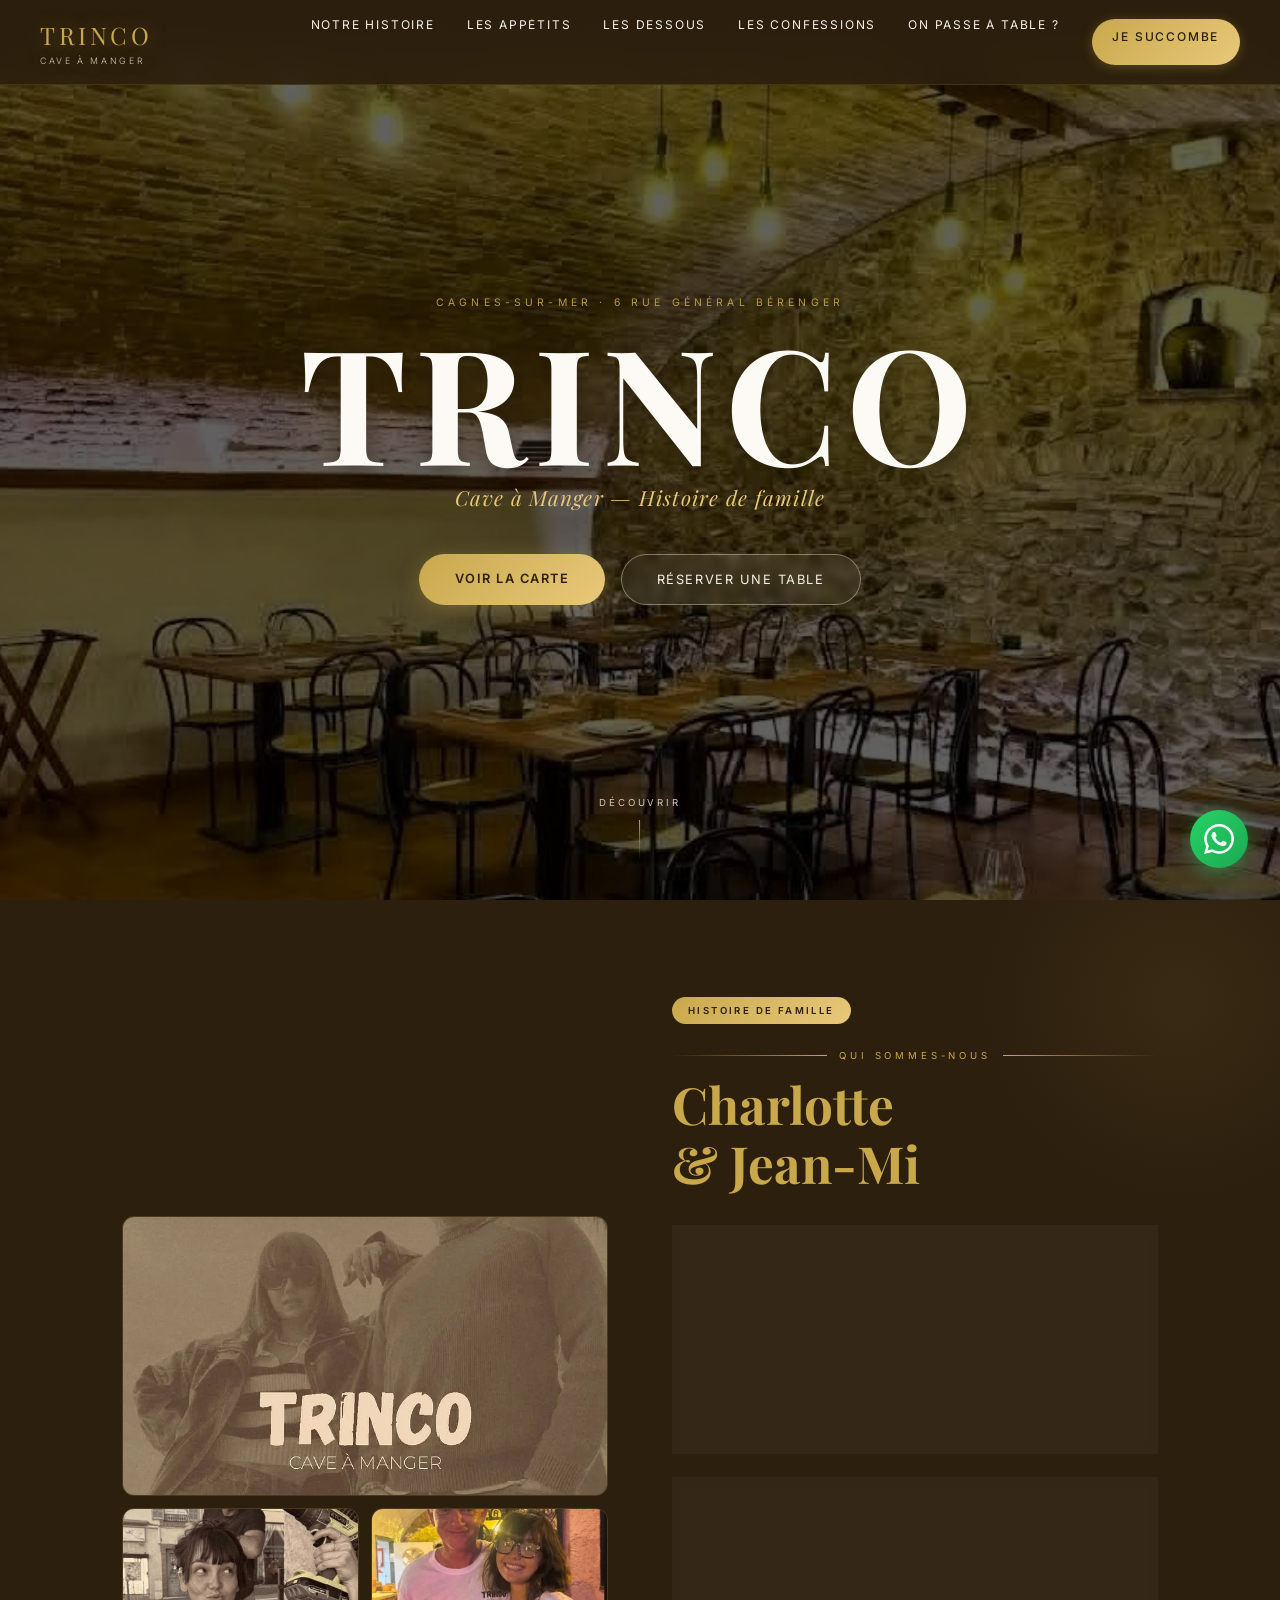
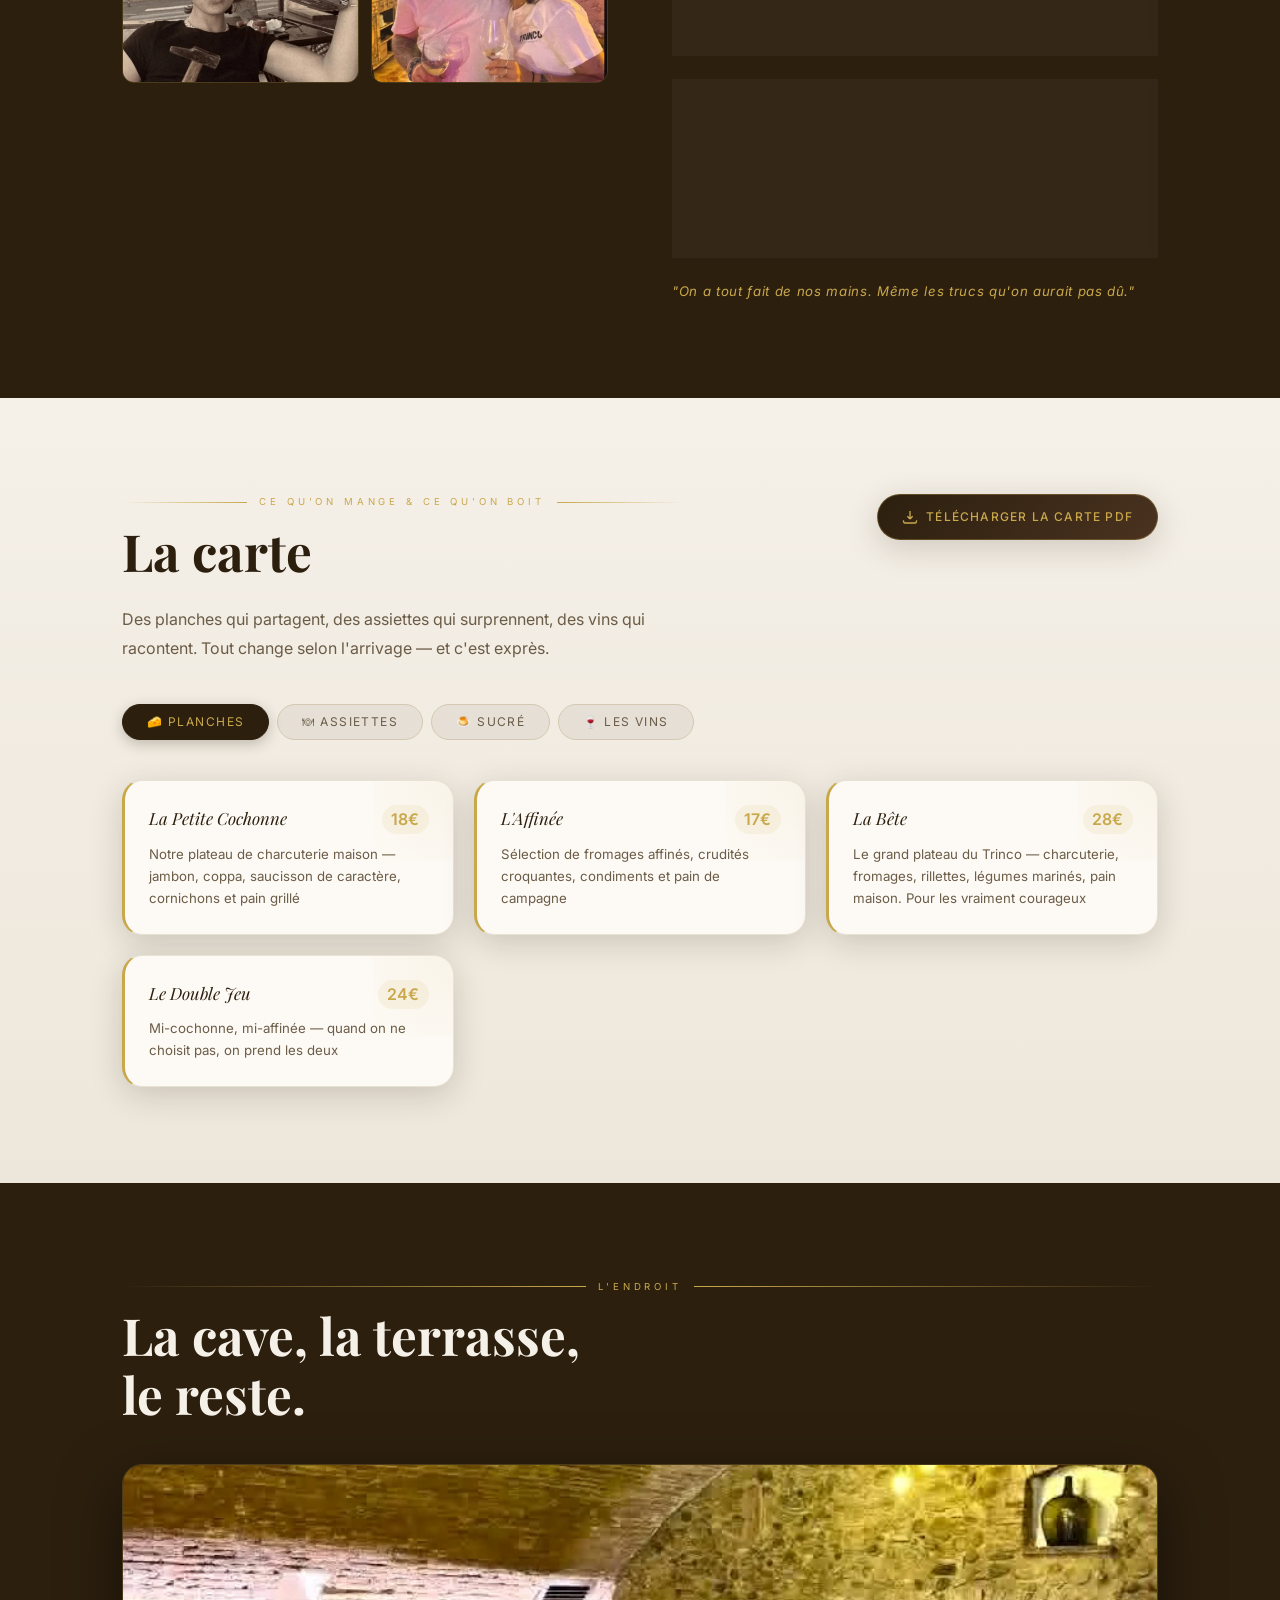
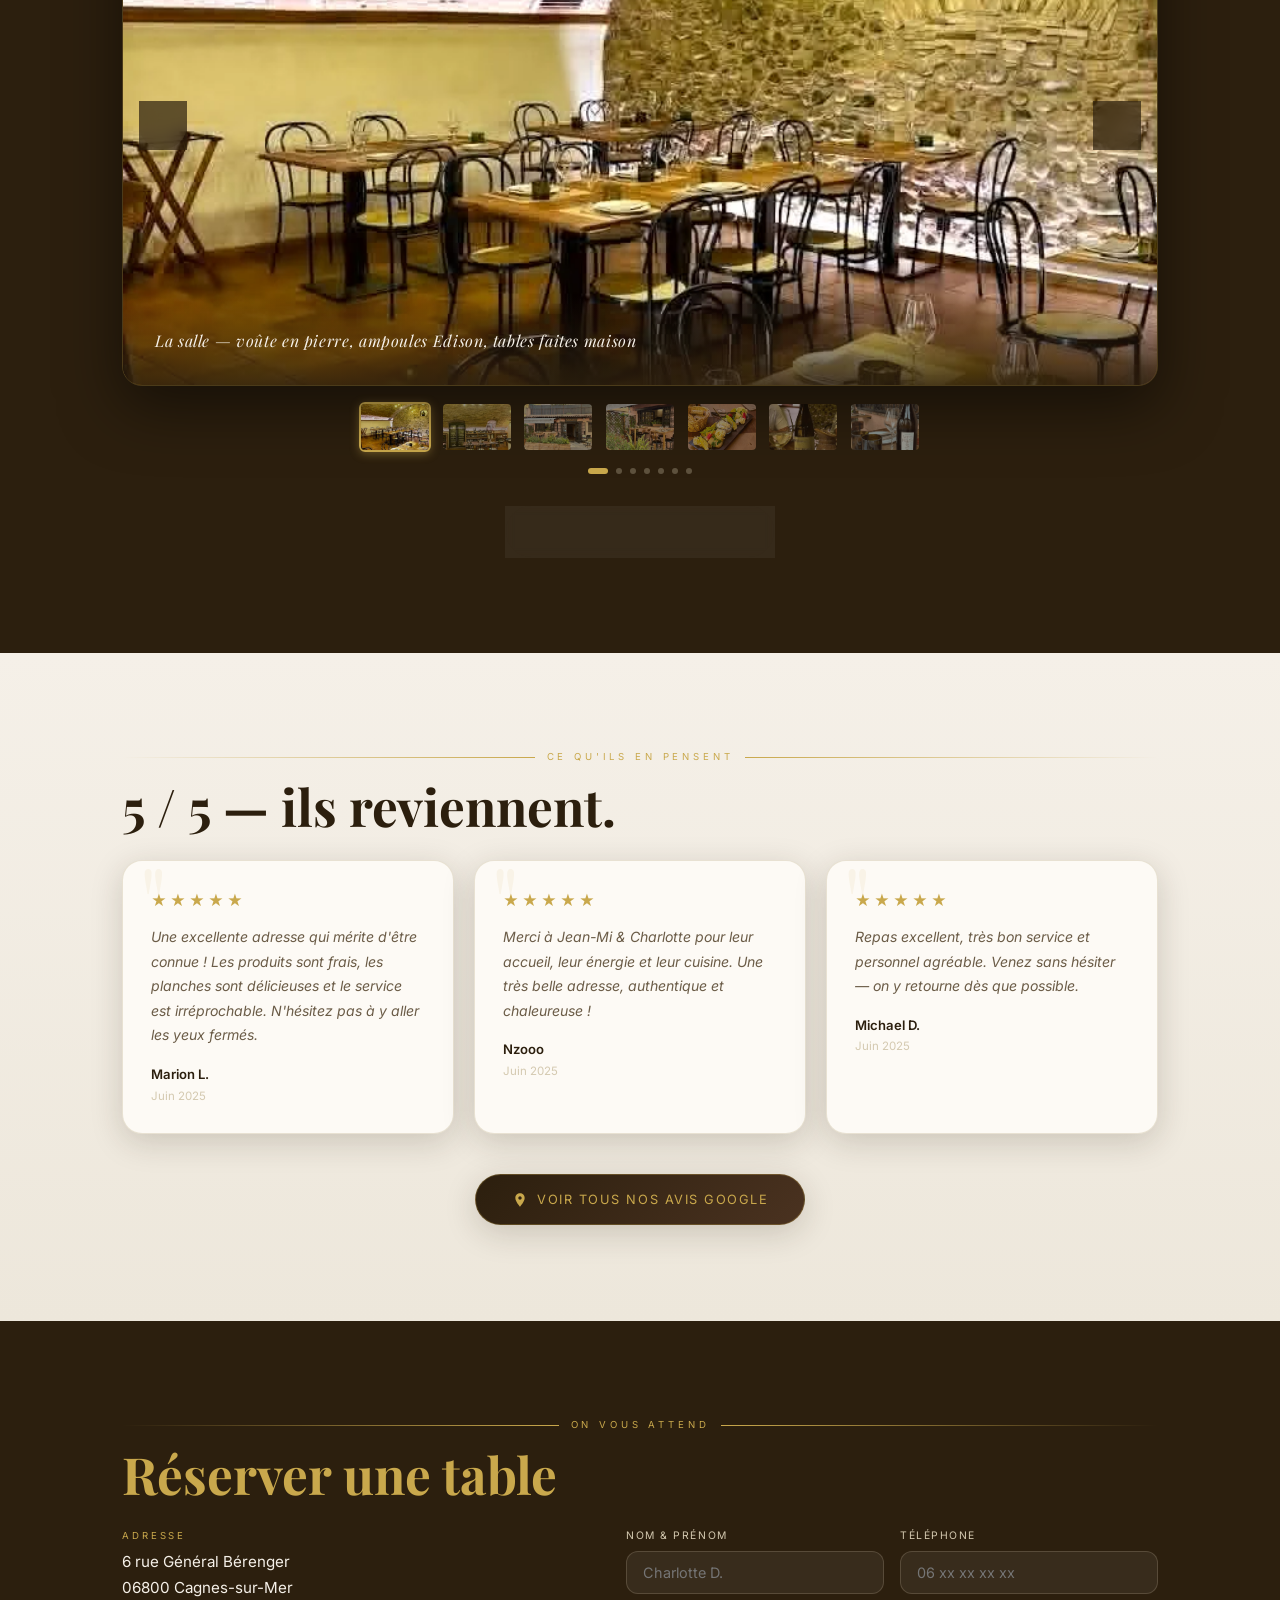
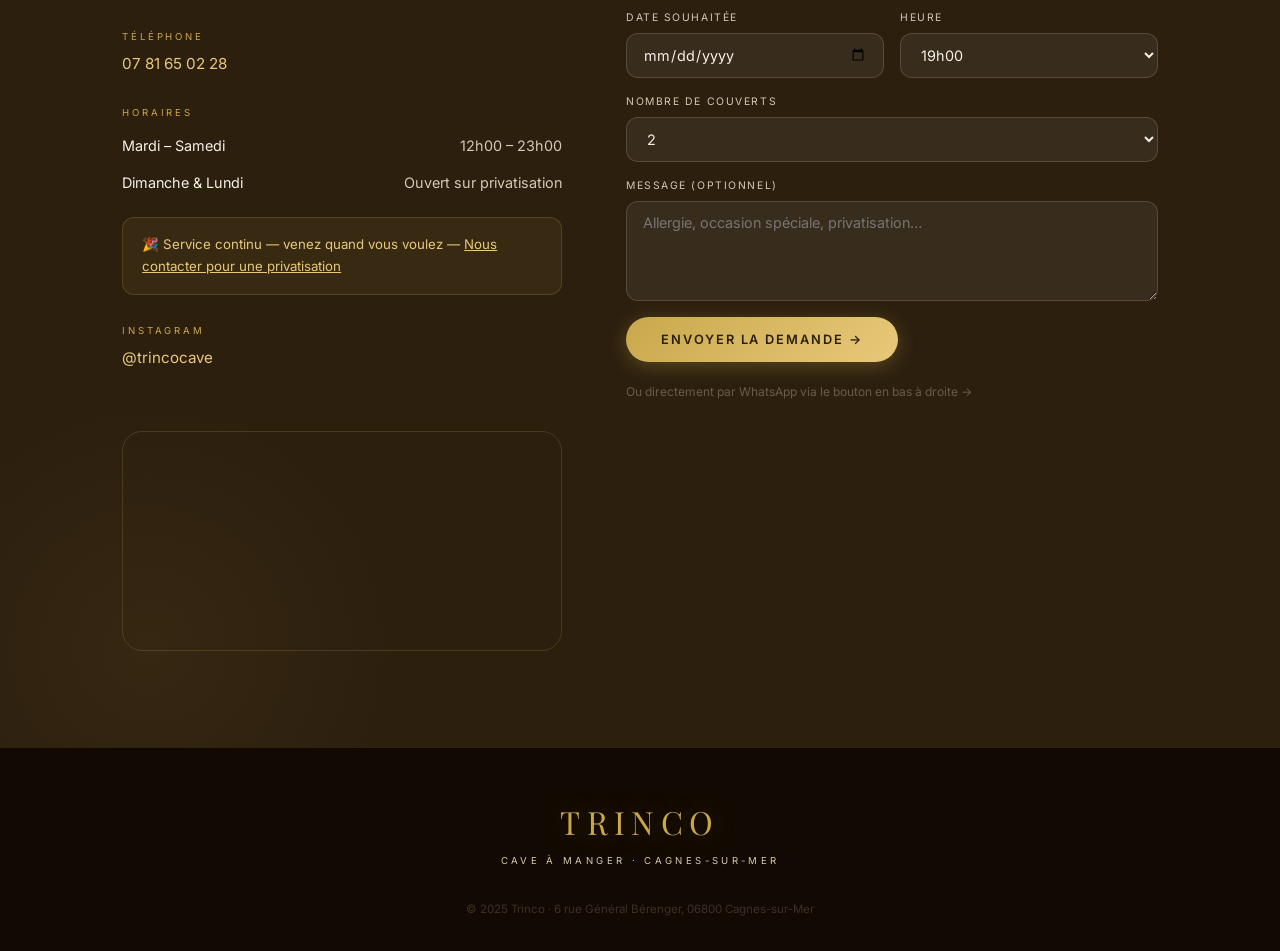
==== commit f702994b: "Update index.html" ====
--- a/index.html
+++ b/index.html
@@ -12,6 +12,14 @@
   <link rel="canonical" href="https://letrinco.fr/" />
   <link rel="stylesheet" href="css/style.css?v=2" />
   <link rel="preload" as="image" href="images/salle_voutee.webp" />
+  <style>
+    footer { position: relative; z-index: 1; }
+    nav { position: fixed !important; top: 0 !important; left: 0 !important; right: 0 !important; z-index: 100 !important; display: flex !important; align-items: center; justify-content: space-between; padding: 1rem 2.5rem; background: rgba(44,31,14,0.92) !important; }
+    .nav-fun { display: flex; flex-direction: column; align-items: center; overflow: hidden; line-height: 1; }
+    .nav-hint { display: block; font-size: 0.55rem; letter-spacing: 0.18em; color: #c9a84c; text-transform: uppercase; font-style: italic; transform: translateY(-8px); opacity: 0; transition: transform 0.25s ease, opacity 0.25s ease; margin-top: 2px; }
+    .nav-fun:hover .nav-hint { transform: translateY(0); opacity: 1; }
+    .nav-hint-cta { color: #2c1f0e; }
+  </style>
 </head>
 <body>
 
